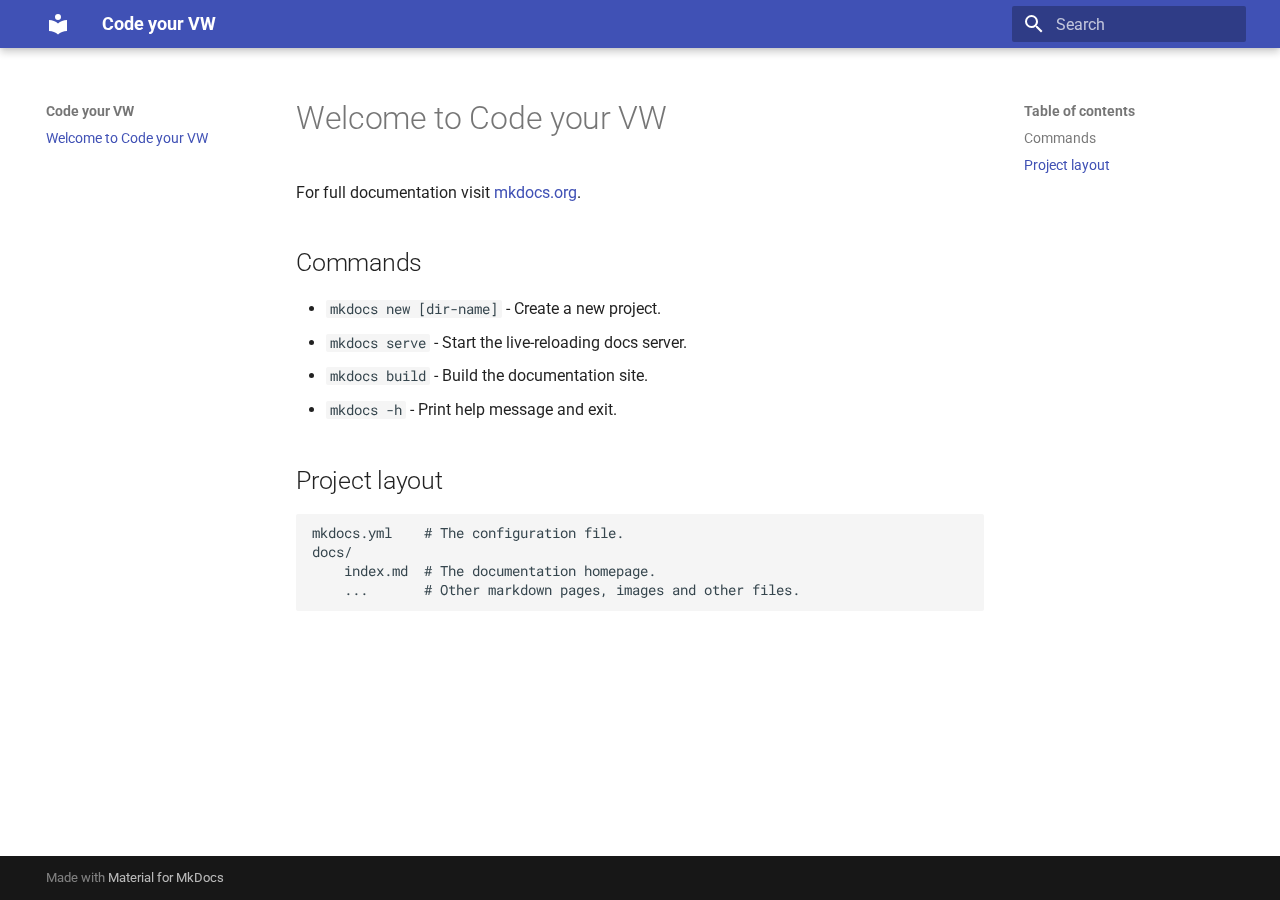
==== index.html @ 8a46ca71 "Deployed 99cc47d with MkDocs version: 1.6.1" ====
<!doctype html>
<html lang="en" class="no-js">
  <head>
    
      <meta charset="utf-8">
      <meta name="viewport" content="width=device-width,initial-scale=1">
      
      
      
        <link rel="canonical" href="https://github.com/07spider70/code-your-vw/wiki/">
      
      
      
      
      <link rel="icon" href="assets/images/favicon.png">
      <meta name="generator" content="mkdocs-1.6.1, mkdocs-material-9.5.50">
    
    
      
        <title>Code your VW</title>
      
    
    
      <link rel="stylesheet" href="assets/stylesheets/main.a40c8224.min.css">
      
      


    
    
      
    
    
      
        
        
        <link rel="preconnect" href="https://fonts.gstatic.com" crossorigin>
        <link rel="stylesheet" href="https://fonts.googleapis.com/css?family=Roboto:300,300i,400,400i,700,700i%7CRoboto+Mono:400,400i,700,700i&display=fallback">
        <style>:root{--md-text-font:"Roboto";--md-code-font:"Roboto Mono"}</style>
      
    
    
    <script>__md_scope=new URL(".",location),__md_hash=e=>[...e].reduce(((e,_)=>(e<<5)-e+_.charCodeAt(0)),0),__md_get=(e,_=localStorage,t=__md_scope)=>JSON.parse(_.getItem(t.pathname+"."+e)),__md_set=(e,_,t=localStorage,a=__md_scope)=>{try{t.setItem(a.pathname+"."+e,JSON.stringify(_))}catch(e){}}</script>
    
      

    
    
    
  </head>
  
  
    <body dir="ltr">
  
    
    <input class="md-toggle" data-md-toggle="drawer" type="checkbox" id="__drawer" autocomplete="off">
    <input class="md-toggle" data-md-toggle="search" type="checkbox" id="__search" autocomplete="off">
    <label class="md-overlay" for="__drawer"></label>
    <div data-md-component="skip">
      
        
        <a href="#welcome-to-code-your-vw" class="md-skip">
          Skip to content
        </a>
      
    </div>
    <div data-md-component="announce">
      
    </div>
    
    
      

  

<header class="md-header md-header--shadow" data-md-component="header">
  <nav class="md-header__inner md-grid" aria-label="Header">
    <a href="." title="Code your VW" class="md-header__button md-logo" aria-label="Code your VW" data-md-component="logo">
      
  
  <svg xmlns="http://www.w3.org/2000/svg" viewBox="0 0 24 24"><path d="M12 8a3 3 0 0 0 3-3 3 3 0 0 0-3-3 3 3 0 0 0-3 3 3 3 0 0 0 3 3m0 3.54C9.64 9.35 6.5 8 3 8v11c3.5 0 6.64 1.35 9 3.54 2.36-2.19 5.5-3.54 9-3.54V8c-3.5 0-6.64 1.35-9 3.54"/></svg>

    </a>
    <label class="md-header__button md-icon" for="__drawer">
      
      <svg xmlns="http://www.w3.org/2000/svg" viewBox="0 0 24 24"><path d="M3 6h18v2H3zm0 5h18v2H3zm0 5h18v2H3z"/></svg>
    </label>
    <div class="md-header__title" data-md-component="header-title">
      <div class="md-header__ellipsis">
        <div class="md-header__topic">
          <span class="md-ellipsis">
            Code your VW
          </span>
        </div>
        <div class="md-header__topic" data-md-component="header-topic">
          <span class="md-ellipsis">
            
              Welcome to Code your VW
            
          </span>
        </div>
      </div>
    </div>
    
    
      <script>var palette=__md_get("__palette");if(palette&&palette.color){if("(prefers-color-scheme)"===palette.color.media){var media=matchMedia("(prefers-color-scheme: light)"),input=document.querySelector(media.matches?"[data-md-color-media='(prefers-color-scheme: light)']":"[data-md-color-media='(prefers-color-scheme: dark)']");palette.color.media=input.getAttribute("data-md-color-media"),palette.color.scheme=input.getAttribute("data-md-color-scheme"),palette.color.primary=input.getAttribute("data-md-color-primary"),palette.color.accent=input.getAttribute("data-md-color-accent")}for(var[key,value]of Object.entries(palette.color))document.body.setAttribute("data-md-color-"+key,value)}</script>
    
    
    
      <label class="md-header__button md-icon" for="__search">
        
        <svg xmlns="http://www.w3.org/2000/svg" viewBox="0 0 24 24"><path d="M9.5 3A6.5 6.5 0 0 1 16 9.5c0 1.61-.59 3.09-1.56 4.23l.27.27h.79l5 5-1.5 1.5-5-5v-.79l-.27-.27A6.52 6.52 0 0 1 9.5 16 6.5 6.5 0 0 1 3 9.5 6.5 6.5 0 0 1 9.5 3m0 2C7 5 5 7 5 9.5S7 14 9.5 14 14 12 14 9.5 12 5 9.5 5"/></svg>
      </label>
      <div class="md-search" data-md-component="search" role="dialog">
  <label class="md-search__overlay" for="__search"></label>
  <div class="md-search__inner" role="search">
    <form class="md-search__form" name="search">
      <input type="text" class="md-search__input" name="query" aria-label="Search" placeholder="Search" autocapitalize="off" autocorrect="off" autocomplete="off" spellcheck="false" data-md-component="search-query" required>
      <label class="md-search__icon md-icon" for="__search">
        
        <svg xmlns="http://www.w3.org/2000/svg" viewBox="0 0 24 24"><path d="M9.5 3A6.5 6.5 0 0 1 16 9.5c0 1.61-.59 3.09-1.56 4.23l.27.27h.79l5 5-1.5 1.5-5-5v-.79l-.27-.27A6.52 6.52 0 0 1 9.5 16 6.5 6.5 0 0 1 3 9.5 6.5 6.5 0 0 1 9.5 3m0 2C7 5 5 7 5 9.5S7 14 9.5 14 14 12 14 9.5 12 5 9.5 5"/></svg>
        
        <svg xmlns="http://www.w3.org/2000/svg" viewBox="0 0 24 24"><path d="M20 11v2H8l5.5 5.5-1.42 1.42L4.16 12l7.92-7.92L13.5 5.5 8 11z"/></svg>
      </label>
      <nav class="md-search__options" aria-label="Search">
        
        <button type="reset" class="md-search__icon md-icon" title="Clear" aria-label="Clear" tabindex="-1">
          
          <svg xmlns="http://www.w3.org/2000/svg" viewBox="0 0 24 24"><path d="M19 6.41 17.59 5 12 10.59 6.41 5 5 6.41 10.59 12 5 17.59 6.41 19 12 13.41 17.59 19 19 17.59 13.41 12z"/></svg>
        </button>
      </nav>
      
    </form>
    <div class="md-search__output">
      <div class="md-search__scrollwrap" tabindex="0" data-md-scrollfix>
        <div class="md-search-result" data-md-component="search-result">
          <div class="md-search-result__meta">
            Initializing search
          </div>
          <ol class="md-search-result__list" role="presentation"></ol>
        </div>
      </div>
    </div>
  </div>
</div>
    
    
  </nav>
  
</header>
    
    <div class="md-container" data-md-component="container">
      
      
        
          
        
      
      <main class="md-main" data-md-component="main">
        <div class="md-main__inner md-grid">
          
            
              
              <div class="md-sidebar md-sidebar--primary" data-md-component="sidebar" data-md-type="navigation" >
                <div class="md-sidebar__scrollwrap">
                  <div class="md-sidebar__inner">
                    



<nav class="md-nav md-nav--primary" aria-label="Navigation" data-md-level="0">
  <label class="md-nav__title" for="__drawer">
    <a href="." title="Code your VW" class="md-nav__button md-logo" aria-label="Code your VW" data-md-component="logo">
      
  
  <svg xmlns="http://www.w3.org/2000/svg" viewBox="0 0 24 24"><path d="M12 8a3 3 0 0 0 3-3 3 3 0 0 0-3-3 3 3 0 0 0-3 3 3 3 0 0 0 3 3m0 3.54C9.64 9.35 6.5 8 3 8v11c3.5 0 6.64 1.35 9 3.54 2.36-2.19 5.5-3.54 9-3.54V8c-3.5 0-6.64 1.35-9 3.54"/></svg>

    </a>
    Code your VW
  </label>
  
  <ul class="md-nav__list" data-md-scrollfix>
    
      
      
  
  
    
  
  
  
    <li class="md-nav__item md-nav__item--active">
      
      <input class="md-nav__toggle md-toggle" type="checkbox" id="__toc">
      
      
        
      
      
        <label class="md-nav__link md-nav__link--active" for="__toc">
          
  
  <span class="md-ellipsis">
    Welcome to Code your VW
  </span>
  

          <span class="md-nav__icon md-icon"></span>
        </label>
      
      <a href="." class="md-nav__link md-nav__link--active">
        
  
  <span class="md-ellipsis">
    Welcome to Code your VW
  </span>
  

      </a>
      
        

<nav class="md-nav md-nav--secondary" aria-label="Table of contents">
  
  
  
    
  
  
    <label class="md-nav__title" for="__toc">
      <span class="md-nav__icon md-icon"></span>
      Table of contents
    </label>
    <ul class="md-nav__list" data-md-component="toc" data-md-scrollfix>
      
        <li class="md-nav__item">
  <a href="#commands" class="md-nav__link">
    <span class="md-ellipsis">
      Commands
    </span>
  </a>
  
</li>
      
        <li class="md-nav__item">
  <a href="#project-layout" class="md-nav__link">
    <span class="md-ellipsis">
      Project layout
    </span>
  </a>
  
</li>
      
    </ul>
  
</nav>
      
    </li>
  

    
  </ul>
</nav>
                  </div>
                </div>
              </div>
            
            
              
              <div class="md-sidebar md-sidebar--secondary" data-md-component="sidebar" data-md-type="toc" >
                <div class="md-sidebar__scrollwrap">
                  <div class="md-sidebar__inner">
                    

<nav class="md-nav md-nav--secondary" aria-label="Table of contents">
  
  
  
    
  
  
    <label class="md-nav__title" for="__toc">
      <span class="md-nav__icon md-icon"></span>
      Table of contents
    </label>
    <ul class="md-nav__list" data-md-component="toc" data-md-scrollfix>
      
        <li class="md-nav__item">
  <a href="#commands" class="md-nav__link">
    <span class="md-ellipsis">
      Commands
    </span>
  </a>
  
</li>
      
        <li class="md-nav__item">
  <a href="#project-layout" class="md-nav__link">
    <span class="md-ellipsis">
      Project layout
    </span>
  </a>
  
</li>
      
    </ul>
  
</nav>
                  </div>
                </div>
              </div>
            
          
          
            <div class="md-content" data-md-component="content">
              <article class="md-content__inner md-typeset">
                
                  


<h1 id="welcome-to-code-your-vw">Welcome to Code your VW</h1>
<p>For full documentation visit <a href="https://www.mkdocs.org">mkdocs.org</a>.</p>
<h2 id="commands">Commands</h2>
<ul>
<li><code>mkdocs new [dir-name]</code> - Create a new project.</li>
<li><code>mkdocs serve</code> - Start the live-reloading docs server.</li>
<li><code>mkdocs build</code> - Build the documentation site.</li>
<li><code>mkdocs -h</code> - Print help message and exit.</li>
</ul>
<h2 id="project-layout">Project layout</h2>
<pre><code>mkdocs.yml    # The configuration file.
docs/
    index.md  # The documentation homepage.
    ...       # Other markdown pages, images and other files.
</code></pre>












                
              </article>
            </div>
          
          
<script>var target=document.getElementById(location.hash.slice(1));target&&target.name&&(target.checked=target.name.startsWith("__tabbed_"))</script>
        </div>
        
      </main>
      
        <footer class="md-footer">
  
  <div class="md-footer-meta md-typeset">
    <div class="md-footer-meta__inner md-grid">
      <div class="md-copyright">
  
  
    Made with
    <a href="https://squidfunk.github.io/mkdocs-material/" target="_blank" rel="noopener">
      Material for MkDocs
    </a>
  
</div>
      
    </div>
  </div>
</footer>
      
    </div>
    <div class="md-dialog" data-md-component="dialog">
      <div class="md-dialog__inner md-typeset"></div>
    </div>
    
    
    <script id="__config" type="application/json">{"base": ".", "features": [], "search": "assets/javascripts/workers/search.f8cc74c7.min.js", "translations": {"clipboard.copied": "Copied to clipboard", "clipboard.copy": "Copy to clipboard", "search.result.more.one": "1 more on this page", "search.result.more.other": "# more on this page", "search.result.none": "No matching documents", "search.result.one": "1 matching document", "search.result.other": "# matching documents", "search.result.placeholder": "Type to start searching", "search.result.term.missing": "Missing", "select.version": "Select version"}}</script>
    
    
      <script src="assets/javascripts/bundle.60a45f97.min.js"></script>
      
    
  </body>
</html>
---- assets/stylesheets/main.a40c8224.min.css ----
@charset "UTF-8";html{-webkit-text-size-adjust:none;-moz-text-size-adjust:none;text-size-adjust:none;box-sizing:border-box}*,:after,:before{box-sizing:inherit}@media (prefers-reduced-motion){*,:after,:before{transition:none!important}}body{margin:0}a,button,input,label{-webkit-tap-highlight-color:transparent}a{color:inherit;text-decoration:none}hr{border:0;box-sizing:initial;display:block;height:.05rem;overflow:visible;padding:0}small{font-size:80%}sub,sup{line-height:1em}img{border-style:none}table{border-collapse:initial;border-spacing:0}td,th{font-weight:400;vertical-align:top}button{background:#0000;border:0;font-family:inherit;font-size:inherit;margin:0;padding:0}input{border:0;outline:none}:root{--md-primary-fg-color:#4051b5;--md-primary-fg-color--light:#5d6cc0;--md-primary-fg-color--dark:#303fa1;--md-primary-bg-color:#fff;--md-primary-bg-color--light:#ffffffb3;--md-accent-fg-color:#526cfe;--md-accent-fg-color--transparent:#526cfe1a;--md-accent-bg-color:#fff;--md-accent-bg-color--light:#ffffffb3}[data-md-color-scheme=default]{color-scheme:light}[data-md-color-scheme=default] img[src$="#gh-dark-mode-only"],[data-md-color-scheme=default] img[src$="#only-dark"]{display:none}:root,[data-md-color-scheme=default]{--md-hue:225deg;--md-default-fg-color:#000000de;--md-default-fg-color--light:#0000008a;--md-default-fg-color--lighter:#00000052;--md-default-fg-color--lightest:#00000012;--md-default-bg-color:#fff;--md-default-bg-color--light:#ffffffb3;--md-default-bg-color--lighter:#ffffff4d;--md-default-bg-color--lightest:#ffffff1f;--md-code-fg-color:#36464e;--md-code-bg-color:#f5f5f5;--md-code-hl-color:#4287ff;--md-code-hl-color--light:#4287ff1a;--md-code-hl-number-color:#d52a2a;--md-code-hl-special-color:#db1457;--md-code-hl-function-color:#a846b9;--md-code-hl-constant-color:#6e59d9;--md-code-hl-keyword-color:#3f6ec6;--md-code-hl-string-color:#1c7d4d;--md-code-hl-name-color:var(--md-code-fg-color);--md-code-hl-operator-color:var(--md-default-fg-color--light);--md-code-hl-punctuation-color:var(--md-default-fg-color--light);--md-code-hl-comment-color:var(--md-default-fg-color--light);--md-code-hl-generic-color:var(--md-default-fg-color--light);--md-code-hl-variable-color:var(--md-default-fg-color--light);--md-typeset-color:var(--md-default-fg-color);--md-typeset-a-color:var(--md-primary-fg-color);--md-typeset-del-color:#f5503d26;--md-typeset-ins-color:#0bd57026;--md-typeset-kbd-color:#fafafa;--md-typeset-kbd-accent-color:#fff;--md-typeset-kbd-border-color:#b8b8b8;--md-typeset-mark-color:#ffff0080;--md-typeset-table-color:#0000001f;--md-typeset-table-color--light:rgba(0,0,0,.035);--md-admonition-fg-color:var(--md-default-fg-color);--md-admonition-bg-color:var(--md-default-bg-color);--md-warning-fg-color:#000000de;--md-warning-bg-color:#ff9;--md-footer-fg-color:#fff;--md-footer-fg-color--light:#ffffffb3;--md-footer-fg-color--lighter:#ffffff73;--md-footer-bg-color:#000000de;--md-footer-bg-color--dark:#00000052;--md-shadow-z1:0 0.2rem 0.5rem #0000000d,0 0 0.05rem #0000001a;--md-shadow-z2:0 0.2rem 0.5rem #0000001a,0 0 0.05rem #00000040;--md-shadow-z3:0 0.2rem 0.5rem #0003,0 0 0.05rem #00000059}.md-icon svg{fill:currentcolor;display:block;height:1.2rem;width:1.2rem}body{-webkit-font-smoothing:antialiased;-moz-osx-font-smoothing:grayscale;--md-text-font-family:var(--md-text-font,_),-apple-system,BlinkMacSystemFont,Helvetica,Arial,sans-serif;--md-code-font-family:var(--md-code-font,_),SFMono-Regular,Consolas,Menlo,monospace}aside,body,input{font-feature-settings:"kern","liga";color:var(--md-typeset-color);font-family:var(--md-text-font-family)}code,kbd,pre{font-feature-settings:"kern";font-family:var(--md-code-font-family)}:root{--md-typeset-table-sort-icon:url('data:image/svg+xml;charset=utf-8,<svg xmlns="http://www.w3.org/2000/svg" viewBox="0 0 24 24"><path d="m18 21-4-4h3V7h-3l4-4 4 4h-3v10h3M2 19v-2h10v2M2 13v-2h7v2M2 7V5h4v2z"/></svg>');--md-typeset-table-sort-icon--asc:url('data:image/svg+xml;charset=utf-8,<svg xmlns="http://www.w3.org/2000/svg" viewBox="0 0 24 24"><path d="M19 17h3l-4 4-4-4h3V3h2M2 17h10v2H2M6 5v2H2V5m0 6h7v2H2z"/></svg>');--md-typeset-table-sort-icon--desc:url('data:image/svg+xml;charset=utf-8,<svg xmlns="http://www.w3.org/2000/svg" viewBox="0 0 24 24"><path d="M19 7h3l-4-4-4 4h3v14h2M2 17h10v2H2M6 5v2H2V5m0 6h7v2H2z"/></svg>')}.md-typeset{-webkit-print-color-adjust:exact;color-adjust:exact;font-size:.8rem;line-height:1.6}@media print{.md-typeset{font-size:.68rem}}.md-typeset blockquote,.md-typeset dl,.md-typeset figure,.md-typeset ol,.md-typeset pre,.md-typeset ul{margin-bottom:1em;margin-top:1em}.md-typeset h1{color:var(--md-default-fg-color--light);font-size:2em;line-height:1.3;margin:0 0 1.25em}.md-typeset h1,.md-typeset h2{font-weight:300;letter-spacing:-.01em}.md-typeset h2{font-size:1.5625em;line-height:1.4;margin:1.6em 0 .64em}.md-typeset h3{font-size:1.25em;font-weight:400;letter-spacing:-.01em;line-height:1.5;margin:1.6em 0 .8em}.md-typeset h2+h3{margin-top:.8em}.md-typeset h4{font-weight:700;letter-spacing:-.01em;margin:1em 0}.md-typeset h5,.md-typeset h6{color:var(--md-default-fg-color--light);font-size:.8em;font-weight:700;letter-spacing:-.01em;margin:1.25em 0}.md-typeset h5{text-transform:uppercase}.md-typeset h5 code{text-transform:none}.md-typeset hr{border-bottom:.05rem solid var(--md-default-fg-color--lightest);display:flow-root;margin:1.5em 0}.md-typeset a{color:var(--md-typeset-a-color);word-break:break-word}.md-typeset a,.md-typeset a:before{transition:color 125ms}.md-typeset a:focus,.md-typeset a:hover{color:var(--md-accent-fg-color)}.md-typeset a:focus code,.md-typeset a:hover code{background-color:var(--md-accent-fg-color--transparent)}.md-typeset a code{color:currentcolor;transition:background-color 125ms}.md-typeset a.focus-visible{outline-color:var(--md-accent-fg-color);outline-offset:.2rem}.md-typeset code,.md-typeset kbd,.md-typeset pre{color:var(--md-code-fg-color);direction:ltr;font-variant-ligatures:none}@media print{.md-typeset code,.md-typeset kbd,.md-typeset pre{white-space:pre-wrap}}.md-typeset code{background-color:var(--md-code-bg-color);border-radius:.1rem;-webkit-box-decoration-break:clone;box-decoration-break:clone;font-size:.85em;padding:0 .2941176471em;word-break:break-word}.md-typeset code:not(.focus-visible){-webkit-tap-highlight-color:transparent;outline:none}.md-typeset pre{display:flow-root;line-height:1.4;position:relative}.md-typeset pre>code{-webkit-box-decoration-break:slice;box-decoration-break:slice;box-shadow:none;display:block;margin:0;outline-color:var(--md-accent-fg-color);overflow:auto;padding:.7720588235em 1.1764705882em;scrollbar-color:var(--md-default-fg-color--lighter) #0000;scrollbar-width:thin;touch-action:auto;word-break:normal}.md-typeset pre>code:hover{scrollbar-color:var(--md-accent-fg-color) #0000}.md-typeset pre>code::-webkit-scrollbar{height:.2rem;width:.2rem}.md-typeset pre>code::-webkit-scrollbar-thumb{background-color:var(--md-default-fg-color--lighter)}.md-typeset pre>code::-webkit-scrollbar-thumb:hover{background-color:var(--md-accent-fg-color)}.md-typeset kbd{background-color:var(--md-typeset-kbd-color);border-radius:.1rem;box-shadow:0 .1rem 0 .05rem var(--md-typeset-kbd-border-color),0 .1rem 0 var(--md-typeset-kbd-border-color),0 -.1rem .2rem var(--md-typeset-kbd-accent-color) inset;color:var(--md-default-fg-color);display:inline-block;font-size:.75em;padding:0 .6666666667em;vertical-align:text-top;word-break:break-word}.md-typeset mark{background-color:var(--md-typeset-mark-color);-webkit-box-decoration-break:clone;box-decoration-break:clone;color:inherit;word-break:break-word}.md-typeset abbr{border-bottom:.05rem dotted var(--md-default-fg-color--light);cursor:help;text-decoration:none}.md-typeset small{opacity:.75}[dir=ltr] .md-typeset sub,[dir=ltr] .md-typeset sup{margin-left:.078125em}[dir=rtl] .md-typeset sub,[dir=rtl] .md-typeset sup{margin-right:.078125em}[dir=ltr] .md-typeset blockquote{padding-left:.6rem}[dir=rtl] .md-typeset blockquote{padding-right:.6rem}[dir=ltr] .md-typeset blockquote{border-left:.2rem solid var(--md-default-fg-color--lighter)}[dir=rtl] .md-typeset blockquote{border-right:.2rem solid var(--md-default-fg-color--lighter)}.md-typeset blockquote{color:var(--md-default-fg-color--light);margin-left:0;margin-right:0}.md-typeset ul{list-style-type:disc}.md-typeset ul[type]{list-style-type:revert-layer}[dir=ltr] .md-typeset ol,[dir=ltr] .md-typeset ul{margin-left:.625em}[dir=rtl] .md-typeset ol,[dir=rtl] .md-typeset ul{margin-right:.625em}.md-typeset ol,.md-typeset ul{padding:0}.md-typeset ol:not([hidden]),.md-typeset ul:not([hidden]){display:flow-root}.md-typeset ol ol,.md-typeset ul ol{list-style-type:lower-alpha}.md-typeset ol ol ol,.md-typeset ul ol ol{list-style-type:lower-roman}.md-typeset ol ol ol ol,.md-typeset ul ol ol ol{list-style-type:upper-alpha}.md-typeset ol ol ol ol ol,.md-typeset ul ol ol ol ol{list-style-type:upper-roman}.md-typeset ol[type],.md-typeset ul[type]{list-style-type:revert-layer}[dir=ltr] .md-typeset ol li,[dir=ltr] .md-typeset ul li{margin-left:1.25em}[dir=rtl] .md-typeset ol li,[dir=rtl] .md-typeset ul li{margin-right:1.25em}.md-typeset ol li,.md-typeset ul li{margin-bottom:.5em}.md-typeset ol li blockquote,.md-typeset ol li p,.md-typeset ul li blockquote,.md-typeset ul li p{margin:.5em 0}.md-typeset ol li:last-child,.md-typeset ul li:last-child{margin-bottom:0}[dir=ltr] .md-typeset ol li ol,[dir=ltr] .md-typeset ol li ul,[dir=ltr] .md-typeset ul li ol,[dir=ltr] .md-typeset ul li ul{margin-left:.625em}[dir=rtl] .md-typeset ol li ol,[dir=rtl] .md-typeset ol li ul,[dir=rtl] .md-typeset ul li ol,[dir=rtl] .md-typeset ul li ul{margin-right:.625em}.md-typeset ol li ol,.md-typeset ol li ul,.md-typeset ul li ol,.md-typeset ul li ul{margin-bottom:.5em;margin-top:.5em}[dir=ltr] .md-typeset dd{margin-left:1.875em}[dir=rtl] .md-typeset dd{margin-right:1.875em}.md-typeset dd{margin-bottom:1.5em;margin-top:1em}.md-typeset img,.md-typeset svg,.md-typeset video{height:auto;max-width:100%}.md-typeset img[align=left]{margin:1em 1em 1em 0}.md-typeset img[align=right]{margin:1em 0 1em 1em}.md-typeset img[align]:only-child{margin-top:0}.md-typeset figure{display:flow-root;margin:1em auto;max-width:100%;text-align:center;width:-moz-fit-content;width:fit-content}.md-typeset figure img{display:block;margin:0 auto}.md-typeset figcaption{font-style:italic;margin:1em auto;max-width:24rem}.md-typeset iframe{max-width:100%}.md-typeset table:not([class]){background-color:var(--md-default-bg-color);border:.05rem solid var(--md-typeset-table-color);border-radius:.1rem;display:inline-block;font-size:.64rem;max-width:100%;overflow:auto;touch-action:auto}@media print{.md-typeset table:not([class]){display:table}}.md-typeset table:not([class])+*{margin-top:1.5em}.md-typeset table:not([class]) td>:first-child,.md-typeset table:not([class]) th>:first-child{margin-top:0}.md-typeset table:not([class]) td>:last-child,.md-typeset table:not([class]) th>:last-child{margin-bottom:0}.md-typeset table:not([class]) td:not([align]),.md-typeset table:not([class]) th:not([align]){text-align:left}[dir=rtl] .md-typeset table:not([class]) td:not([align]),[dir=rtl] .md-typeset table:not([class]) th:not([align]){text-align:right}.md-typeset table:not([class]) th{font-weight:700;min-width:5rem;padding:.9375em 1.25em;vertical-align:top}.md-typeset table:not([class]) td{border-top:.05rem solid var(--md-typeset-table-color);padding:.9375em 1.25em;vertical-align:top}.md-typeset table:not([class]) tbody tr{transition:background-color 125ms}.md-typeset table:not([class]) tbody tr:hover{background-color:var(--md-typeset-table-color--light);box-shadow:0 .05rem 0 var(--md-default-bg-color) inset}.md-typeset table:not([class]) a{word-break:normal}.md-typeset table th[role=columnheader]{cursor:pointer}[dir=ltr] .md-typeset table th[role=columnheader]:after{margin-left:.5em}[dir=rtl] .md-typeset table th[role=columnheader]:after{margin-right:.5em}.md-typeset table th[role=columnheader]:after{content:"";display:inline-block;height:1.2em;-webkit-mask-image:var(--md-typeset-table-sort-icon);mask-image:var(--md-typeset-table-sort-icon);-webkit-mask-repeat:no-repeat;mask-repeat:no-repeat;-webkit-mask-size:contain;mask-size:contain;transition:background-color 125ms;vertical-align:text-bottom;width:1.2em}.md-typeset table th[role=columnheader]:hover:after{background-color:var(--md-default-fg-color--lighter)}.md-typeset table th[role=columnheader][aria-sort=ascending]:after{background-color:var(--md-default-fg-color--light);-webkit-mask-image:var(--md-typeset-table-sort-icon--asc);mask-image:var(--md-typeset-table-sort-icon--asc)}.md-typeset table th[role=columnheader][aria-sort=descending]:after{background-color:var(--md-default-fg-color--light);-webkit-mask-image:var(--md-typeset-table-sort-icon--desc);mask-image:var(--md-typeset-table-sort-icon--desc)}.md-typeset__scrollwrap{margin:1em -.8rem;overflow-x:auto;touch-action:auto}.md-typeset__table{display:inline-block;margin-bottom:.5em;padding:0 .8rem}@media print{.md-typeset__table{display:block}}html .md-typeset__table table{display:table;margin:0;overflow:hidden;width:100%}@media screen and (max-width:44.984375em){.md-content__inner>pre{margin:1em -.8rem}.md-content__inner>pre code{border-radius:0}}.md-typeset .md-author{border-radius:100%;display:block;flex-shrink:0;height:1.6rem;overflow:hidden;position:relative;transition:color 125ms,transform 125ms;width:1.6rem}.md-typeset .md-author img{display:block}.md-typeset .md-author--more{background:var(--md-default-fg-color--lightest);color:var(--md-default-fg-color--lighter);font-size:.6rem;font-weight:700;line-height:1.6rem;text-align:center}.md-typeset .md-author--long{height:2.4rem;width:2.4rem}.md-typeset a.md-author{transform:scale(1)}.md-typeset a.md-author img{border-radius:100%;filter:grayscale(100%) opacity(75%);transition:filter 125ms}.md-typeset a.md-author:focus,.md-typeset a.md-author:hover{transform:scale(1.1);z-index:1}.md-typeset a.md-author:focus img,.md-typeset a.md-author:hover img{filter:grayscale(0)}.md-banner{background-color:var(--md-footer-bg-color);color:var(--md-footer-fg-color);overflow:auto}@media print{.md-banner{display:none}}.md-banner--warning{background-color:var(--md-warning-bg-color);color:var(--md-warning-fg-color)}.md-banner__inner{font-size:.7rem;margin:.6rem auto;padding:0 .8rem}[dir=ltr] .md-banner__button{float:right}[dir=rtl] .md-banner__button{float:left}.md-banner__button{color:inherit;cursor:pointer;transition:opacity .25s}.no-js .md-banner__button{display:none}.md-banner__button:hover{opacity:.7}html{font-size:125%;height:100%;overflow-x:hidden}@media screen and (min-width:100em){html{font-size:137.5%}}@media screen and (min-width:125em){html{font-size:150%}}body{background-color:var(--md-default-bg-color);display:flex;flex-direction:column;font-size:.5rem;min-height:100%;position:relative;width:100%}@media print{body{display:block}}@media screen and (max-width:59.984375em){body[data-md-scrolllock]{position:fixed}}.md-grid{margin-left:auto;margin-right:auto;max-width:61rem}.md-container{display:flex;flex-direction:column;flex-grow:1}@media print{.md-container{display:block}}.md-main{flex-grow:1}.md-main__inner{display:flex;height:100%;margin-top:1.5rem}.md-ellipsis{overflow:hidden;text-overflow:ellipsis}.md-toggle{display:none}.md-option{height:0;opacity:0;position:absolute;width:0}.md-option:checked+label:not([hidden]){display:block}.md-option.focus-visible+label{outline-color:var(--md-accent-fg-color);outline-style:auto}.md-skip{background-color:var(--md-default-fg-color);border-radius:.1rem;color:var(--md-default-bg-color);font-size:.64rem;margin:.5rem;opacity:0;outline-color:var(--md-accent-fg-color);padding:.3rem .5rem;position:fixed;transform:translateY(.4rem);z-index:-1}.md-skip:focus{opacity:1;transform:translateY(0);transition:transform .25s cubic-bezier(.4,0,.2,1),opacity 175ms 75ms;z-index:10}@page{margin:25mm}:root{--md-clipboard-icon:url('data:image/svg+xml;charset=utf-8,<svg xmlns="http://www.w3.org/2000/svg" viewBox="0 0 24 24"><path d="M19 21H8V7h11m0-2H8a2 2 0 0 0-2 2v14a2 2 0 0 0 2 2h11a2 2 0 0 0 2-2V7a2 2 0 0 0-2-2m-3-4H4a2 2 0 0 0-2 2v14h2V3h12z"/></svg>')}.md-clipboard{border-radius:.1rem;color:var(--md-default-fg-color--lightest);cursor:pointer;height:1.5em;outline-color:var(--md-accent-fg-color);outline-offset:.1rem;position:absolute;right:.5em;top:.5em;transition:color .25s;width:1.5em;z-index:1}@media print{.md-clipboard{display:none}}.md-clipboard:not(.focus-visible){-webkit-tap-highlight-color:transparent;outline:none}:hover>.md-clipboard{color:var(--md-default-fg-color--light)}.md-clipboard:focus,.md-clipboard:hover{color:var(--md-accent-fg-color)}.md-clipboard:after{background-color:currentcolor;content:"";display:block;height:1.125em;margin:0 auto;-webkit-mask-image:var(--md-clipboard-icon);mask-image:var(--md-clipboard-icon);-webkit-mask-position:center;mask-position:center;-webkit-mask-repeat:no-repeat;mask-repeat:no-repeat;-webkit-mask-size:contain;mask-size:contain;width:1.125em}.md-clipboard--inline{cursor:pointer}.md-clipboard--inline code{transition:color .25s,background-color .25s}.md-clipboard--inline:focus code,.md-clipboard--inline:hover code{background-color:var(--md-accent-fg-color--transparent);color:var(--md-accent-fg-color)}.md-typeset .md-code__content{display:grid}@keyframes consent{0%{opacity:0;transform:translateY(100%)}to{opacity:1;transform:translateY(0)}}@keyframes overlay{0%{opacity:0}to{opacity:1}}.md-consent__overlay{animation:overlay .25s both;-webkit-backdrop-filter:blur(.1rem);backdrop-filter:blur(.1rem);background-color:#0000008a;height:100%;opacity:1;position:fixed;top:0;width:100%;z-index:5}.md-consent__inner{animation:consent .5s cubic-bezier(.1,.7,.1,1) both;background-color:var(--md-default-bg-color);border:0;border-radius:.1rem;bottom:0;box-shadow:0 0 .2rem #0000001a,0 .2rem .4rem #0003;max-height:100%;overflow:auto;padding:0;position:fixed;width:100%;z-index:5}.md-consent__form{padding:.8rem}.md-consent__settings{display:none;margin:1em 0}input:checked+.md-consent__settings{display:block}.md-consent__controls{margin-bottom:.8rem}.md-typeset .md-consent__controls .md-button{display:inline}@media screen and (max-width:44.984375em){.md-typeset .md-consent__controls .md-button{display:block;margin-top:.4rem;text-align:center;width:100%}}.md-consent label{cursor:pointer}.md-content{flex-grow:1;min-width:0}.md-content__inner{margin:0 .8rem 1.2rem;padding-top:.6rem}@media screen and (min-width:76.25em){[dir=ltr] .md-sidebar--primary:not([hidden])~.md-content>.md-content__inner{margin-left:1.2rem}[dir=ltr] .md-sidebar--secondary:not([hidden])~.md-content>.md-content__inner,[dir=rtl] .md-sidebar--primary:not([hidden])~.md-content>.md-content__inner{margin-right:1.2rem}[dir=rtl] .md-sidebar--secondary:not([hidden])~.md-content>.md-content__inner{margin-left:1.2rem}}.md-content__inner:before{content:"";display:block;height:.4rem}.md-content__inner>:last-child{margin-bottom:0}[dir=ltr] .md-content__button{float:right}[dir=rtl] .md-content__button{float:left}[dir=ltr] .md-content__button{margin-left:.4rem}[dir=rtl] .md-content__button{margin-right:.4rem}.md-content__button{margin:.4rem 0;padding:0}@media print{.md-content__button{display:none}}.md-typeset .md-content__button{color:var(--md-default-fg-color--lighter)}.md-content__button svg{display:inline;vertical-align:top}[dir=rtl] .md-content__button svg{transform:scaleX(-1)}[dir=ltr] .md-dialog{right:.8rem}[dir=rtl] .md-dialog{left:.8rem}.md-dialog{background-color:var(--md-default-fg-color);border-radius:.1rem;bottom:.8rem;box-shadow:var(--md-shadow-z3);min-width:11.1rem;opacity:0;padding:.4rem .6rem;pointer-events:none;position:fixed;transform:translateY(100%);transition:transform 0ms .4s,opacity .4s;z-index:4}@media print{.md-dialog{display:none}}.md-dialog--active{opacity:1;pointer-events:auto;transform:translateY(0);transition:transform .4s cubic-bezier(.075,.85,.175,1),opacity .4s}.md-dialog__inner{color:var(--md-default-bg-color);font-size:.7rem}.md-feedback{margin:2em 0 1em;text-align:center}.md-feedback fieldset{border:none;margin:0;padding:0}.md-feedback__title{font-weight:700;margin:1em auto}.md-feedback__inner{position:relative}.md-feedback__list{display:flex;flex-wrap:wrap;place-content:baseline center;position:relative}.md-feedback__list:hover .md-icon:not(:disabled){color:var(--md-default-fg-color--lighter)}:disabled .md-feedback__list{min-height:1.8rem}.md-feedback__icon{color:var(--md-default-fg-color--light);cursor:pointer;flex-shrink:0;margin:0 .1rem;transition:color 125ms}.md-feedback__icon:not(:disabled).md-icon:hover{color:var(--md-accent-fg-color)}.md-feedback__icon:disabled{color:var(--md-default-fg-color--lightest);pointer-events:none}.md-feedback__note{opacity:0;position:relative;transform:translateY(.4rem);transition:transform .4s cubic-bezier(.1,.7,.1,1),opacity .15s}.md-feedback__note>*{margin:0 auto;max-width:16rem}:disabled .md-feedback__note{opacity:1;transform:translateY(0)}@media print{.md-feedback{display:none}}.md-footer{background-color:var(--md-footer-bg-color);color:var(--md-footer-fg-color)}@media print{.md-footer{display:none}}.md-footer__inner{justify-content:space-between;overflow:auto;padding:.2rem}.md-footer__inner:not([hidden]){display:flex}.md-footer__link{align-items:end;display:flex;flex-grow:0.01;margin-bottom:.4rem;margin-top:1rem;max-width:100%;outline-color:var(--md-accent-fg-color);overflow:hidden;transition:opacity .25s}.md-footer__link:focus,.md-footer__link:hover{opacity:.7}[dir=rtl] .md-footer__link svg{transform:scaleX(-1)}@media screen and (max-width:44.984375em){.md-footer__link--prev{flex-shrink:0}.md-footer__link--prev .md-footer__title{display:none}}[dir=ltr] .md-footer__link--next{margin-left:auto}[dir=rtl] .md-footer__link--next{margin-right:auto}.md-footer__link--next{text-align:right}[dir=rtl] .md-footer__link--next{text-align:left}.md-footer__title{flex-grow:1;font-size:.9rem;margin-bottom:.7rem;max-width:calc(100% - 2.4rem);padding:0 1rem;white-space:nowrap}.md-footer__button{margin:.2rem;padding:.4rem}.md-footer__direction{font-size:.64rem;opacity:.7}.md-footer-meta{background-color:var(--md-footer-bg-color--dark)}.md-footer-meta__inner{display:flex;flex-wrap:wrap;justify-content:space-between;padding:.2rem}html .md-footer-meta.md-typeset a{color:var(--md-footer-fg-color--light)}html .md-footer-meta.md-typeset a:focus,html .md-footer-meta.md-typeset a:hover{color:var(--md-footer-fg-color)}.md-copyright{color:var(--md-footer-fg-color--lighter);font-size:.64rem;margin:auto .6rem;padding:.4rem 0;width:100%}@media screen and (min-width:45em){.md-copyright{width:auto}}.md-copyright__highlight{color:var(--md-footer-fg-color--light)}.md-social{display:inline-flex;gap:.2rem;margin:0 .4rem;padding:.2rem 0 .6rem}@media screen and (min-width:45em){.md-social{padding:.6rem 0}}.md-social__link{display:inline-block;height:1.6rem;text-align:center;width:1.6rem}.md-social__link:before{line-height:1.9}.md-social__link svg{fill:currentcolor;max-height:.8rem;vertical-align:-25%}.md-typeset .md-button{border:.1rem solid;border-radius:.1rem;color:var(--md-primary-fg-color);cursor:pointer;display:inline-block;font-weight:700;padding:.625em 2em;transition:color 125ms,background-color 125ms,border-color 125ms}.md-typeset .md-button--primary{background-color:var(--md-primary-fg-color);border-color:var(--md-primary-fg-color);color:var(--md-primary-bg-color)}.md-typeset .md-button:focus,.md-typeset .md-button:hover{background-color:var(--md-accent-fg-color);border-color:var(--md-accent-fg-color);color:var(--md-accent-bg-color)}[dir=ltr] .md-typeset .md-input{border-top-left-radius:.1rem}[dir=ltr] .md-typeset .md-input,[dir=rtl] .md-typeset .md-input{border-top-right-radius:.1rem}[dir=rtl] .md-typeset .md-input{border-top-left-radius:.1rem}.md-typeset .md-input{border-bottom:.1rem solid var(--md-default-fg-color--lighter);box-shadow:var(--md-shadow-z1);font-size:.8rem;height:1.8rem;padding:0 .6rem;transition:border .25s,box-shadow .25s}.md-typeset .md-input:focus,.md-typeset .md-input:hover{border-bottom-color:var(--md-accent-fg-color);box-shadow:var(--md-shadow-z2)}.md-typeset .md-input--stretch{width:100%}.md-header{background-color:var(--md-primary-fg-color);box-shadow:0 0 .2rem #0000,0 .2rem .4rem #0000;color:var(--md-primary-bg-color);display:block;left:0;position:sticky;right:0;top:0;z-index:4}@media print{.md-header{display:none}}.md-header[hidden]{transform:translateY(-100%);transition:transform .25s cubic-bezier(.8,0,.6,1),box-shadow .25s}.md-header--shadow{box-shadow:0 0 .2rem #0000001a,0 .2rem .4rem #0003;transition:transform .25s cubic-bezier(.1,.7,.1,1),box-shadow .25s}.md-header__inner{align-items:center;display:flex;padding:0 .2rem}.md-header__button{color:currentcolor;cursor:pointer;margin:.2rem;outline-color:var(--md-accent-fg-color);padding:.4rem;position:relative;transition:opacity .25s;vertical-align:middle;z-index:1}.md-header__button:hover{opacity:.7}.md-header__button:not([hidden]){display:inline-block}.md-header__button:not(.focus-visible){-webkit-tap-highlight-color:transparent;outline:none}.md-header__button.md-logo{margin:.2rem;padding:.4rem}@media screen and (max-width:76.234375em){.md-header__button.md-logo{display:none}}.md-header__button.md-logo img,.md-header__button.md-logo svg{fill:currentcolor;display:block;height:1.2rem;width:auto}@media screen and (min-width:60em){.md-header__button[for=__search]{display:none}}.no-js .md-header__button[for=__search]{display:none}[dir=rtl] .md-header__button[for=__search] svg{transform:scaleX(-1)}@media screen and (min-width:76.25em){.md-header__button[for=__drawer]{display:none}}.md-header__topic{display:flex;max-width:100%;position:absolute;transition:transform .4s cubic-bezier(.1,.7,.1,1),opacity .15s;white-space:nowrap}.md-header__topic+.md-header__topic{opacity:0;pointer-events:none;transform:translateX(1.25rem);transition:transform .4s cubic-bezier(1,.7,.1,.1),opacity .15s;z-index:-1}[dir=rtl] .md-header__topic+.md-header__topic{transform:translateX(-1.25rem)}.md-header__topic:first-child{font-weight:700}[dir=ltr] .md-header__title{margin-left:1rem;margin-right:.4rem}[dir=rtl] .md-header__title{margin-left:.4rem;margin-right:1rem}.md-header__title{flex-grow:1;font-size:.9rem;height:2.4rem;line-height:2.4rem}.md-header__title--active .md-header__topic{opacity:0;pointer-events:none;transform:translateX(-1.25rem);transition:transform .4s cubic-bezier(1,.7,.1,.1),opacity .15s;z-index:-1}[dir=rtl] .md-header__title--active .md-header__topic{transform:translateX(1.25rem)}.md-header__title--active .md-header__topic+.md-header__topic{opacity:1;pointer-events:auto;transform:translateX(0);transition:transform .4s cubic-bezier(.1,.7,.1,1),opacity .15s;z-index:0}.md-header__title>.md-header__ellipsis{height:100%;position:relative;width:100%}.md-header__option{display:flex;flex-shrink:0;max-width:100%;transition:max-width 0ms .25s,opacity .25s .25s;white-space:nowrap}[data-md-toggle=search]:checked~.md-header .md-header__option{max-width:0;opacity:0;transition:max-width 0ms,opacity 0ms}.md-header__option>input{bottom:0}.md-header__source{display:none}@media screen and (min-width:60em){[dir=ltr] .md-header__source{margin-left:1rem}[dir=rtl] .md-header__source{margin-right:1rem}.md-header__source{display:block;max-width:11.7rem;width:11.7rem}}@media screen and (min-width:76.25em){[dir=ltr] .md-header__source{margin-left:1.4rem}[dir=rtl] .md-header__source{margin-right:1.4rem}}.md-meta{color:var(--md-default-fg-color--light);font-size:.7rem;line-height:1.3}.md-meta__list{display:inline-flex;flex-wrap:wrap;list-style:none;margin:0;padding:0}.md-meta__item:not(:last-child):after{content:"·";margin-left:.2rem;margin-right:.2rem}.md-meta__link{color:var(--md-typeset-a-color)}.md-meta__link:focus,.md-meta__link:hover{color:var(--md-accent-fg-color)}.md-draft{background-color:#ff1744;border-radius:.125em;color:#fff;display:inline-block;font-weight:700;padding-left:.5714285714em;padding-right:.5714285714em}:root{--md-nav-icon--prev:url('data:image/svg+xml;charset=utf-8,<svg xmlns="http://www.w3.org/2000/svg" viewBox="0 0 24 24"><path d="M20 11v2H8l5.5 5.5-1.42 1.42L4.16 12l7.92-7.92L13.5 5.5 8 11z"/></svg>');--md-nav-icon--next:url('data:image/svg+xml;charset=utf-8,<svg xmlns="http://www.w3.org/2000/svg" viewBox="0 0 24 24"><path d="M8.59 16.58 13.17 12 8.59 7.41 10 6l6 6-6 6z"/></svg>');--md-toc-icon:url('data:image/svg+xml;charset=utf-8,<svg xmlns="http://www.w3.org/2000/svg" viewBox="0 0 24 24"><path d="M3 9h14V7H3zm0 4h14v-2H3zm0 4h14v-2H3zm16 0h2v-2h-2zm0-10v2h2V7zm0 6h2v-2h-2z"/></svg>')}.md-nav{font-size:.7rem;line-height:1.3}.md-nav__title{color:var(--md-default-fg-color--light);display:block;font-weight:700;overflow:hidden;padding:0 .6rem;text-overflow:ellipsis}.md-nav__title .md-nav__button{display:none}.md-nav__title .md-nav__button img{height:100%;width:auto}.md-nav__title .md-nav__button.md-logo img,.md-nav__title .md-nav__button.md-logo svg{fill:currentcolor;display:block;height:2.4rem;max-width:100%;object-fit:contain;width:auto}.md-nav__list{list-style:none;margin:0;padding:0}.md-nav__link{align-items:flex-start;display:flex;gap:.4rem;margin-top:.625em;scroll-snap-align:start;transition:color 125ms}.md-nav__link--passed{color:var(--md-default-fg-color--light)}.md-nav__item .md-nav__link--active,.md-nav__item .md-nav__link--active code{color:var(--md-typeset-a-color)}.md-nav__link .md-ellipsis{position:relative}[dir=ltr] .md-nav__link .md-icon:last-child{margin-left:auto}[dir=rtl] .md-nav__link .md-icon:last-child{margin-right:auto}.md-nav__link svg{fill:currentcolor;flex-shrink:0;height:1.3em;position:relative}.md-nav__link[for]:focus,.md-nav__link[for]:hover,.md-nav__link[href]:focus,.md-nav__link[href]:hover{color:var(--md-accent-fg-color);cursor:pointer}.md-nav__link.focus-visible{outline-color:var(--md-accent-fg-color);outline-offset:.2rem}.md-nav--primary .md-nav__link[for=__toc]{display:none}.md-nav--primary .md-nav__link[for=__toc] .md-icon:after{background-color:currentcolor;display:block;height:100%;-webkit-mask-image:var(--md-toc-icon);mask-image:var(--md-toc-icon);width:100%}.md-nav--primary .md-nav__link[for=__toc]~.md-nav{display:none}.md-nav__container>.md-nav__link{margin-top:0}.md-nav__container>.md-nav__link:first-child{flex-grow:1;min-width:0}.md-nav__icon{flex-shrink:0}.md-nav__source{display:none}@media screen and (max-width:76.234375em){.md-nav--primary,.md-nav--primary .md-nav{background-color:var(--md-default-bg-color);display:flex;flex-direction:column;height:100%;left:0;position:absolute;right:0;top:0;z-index:1}.md-nav--primary .md-nav__item,.md-nav--primary .md-nav__title{font-size:.8rem;line-height:1.5}.md-nav--primary .md-nav__title{background-color:var(--md-default-fg-color--lightest);color:var(--md-default-fg-color--light);cursor:pointer;height:5.6rem;line-height:2.4rem;padding:3rem .8rem .2rem;position:relative;white-space:nowrap}[dir=ltr] .md-nav--primary .md-nav__title .md-nav__icon{left:.4rem}[dir=rtl] .md-nav--primary .md-nav__title .md-nav__icon{right:.4rem}.md-nav--primary .md-nav__title .md-nav__icon{display:block;height:1.2rem;margin:.2rem;position:absolute;top:.4rem;width:1.2rem}.md-nav--primary .md-nav__title .md-nav__icon:after{background-color:currentcolor;content:"";display:block;height:100%;-webkit-mask-image:var(--md-nav-icon--prev);mask-image:var(--md-nav-icon--prev);-webkit-mask-position:center;mask-position:center;-webkit-mask-repeat:no-repeat;mask-repeat:no-repeat;-webkit-mask-size:contain;mask-size:contain;width:100%}.md-nav--primary .md-nav__title~.md-nav__list{background-color:var(--md-default-bg-color);box-shadow:0 .05rem 0 var(--md-default-fg-color--lightest) inset;overflow-y:auto;scroll-snap-type:y mandatory;touch-action:pan-y}.md-nav--primary .md-nav__title~.md-nav__list>:first-child{border-top:0}.md-nav--primary .md-nav__title[for=__drawer]{background-color:var(--md-primary-fg-color);color:var(--md-primary-bg-color);font-weight:700}.md-nav--primary .md-nav__title .md-logo{display:block;left:.2rem;margin:.2rem;padding:.4rem;position:absolute;right:.2rem;top:.2rem}.md-nav--primary .md-nav__list{flex:1}.md-nav--primary .md-nav__item{border-top:.05rem solid var(--md-default-fg-color--lightest)}.md-nav--primary .md-nav__item--active>.md-nav__link{color:var(--md-typeset-a-color)}.md-nav--primary .md-nav__item--active>.md-nav__link:focus,.md-nav--primary .md-nav__item--active>.md-nav__link:hover{color:var(--md-accent-fg-color)}.md-nav--primary .md-nav__link{margin-top:0;padding:.6rem .8rem}.md-nav--primary .md-nav__link svg{margin-top:.1em}.md-nav--primary .md-nav__link>.md-nav__link{padding:0}[dir=ltr] .md-nav--primary .md-nav__link .md-nav__icon{margin-right:-.2rem}[dir=rtl] .md-nav--primary .md-nav__link .md-nav__icon{margin-left:-.2rem}.md-nav--primary .md-nav__link .md-nav__icon{font-size:1.2rem;height:1.2rem;width:1.2rem}.md-nav--primary .md-nav__link .md-nav__icon:after{background-color:currentcolor;content:"";display:block;height:100%;-webkit-mask-image:var(--md-nav-icon--next);mask-image:var(--md-nav-icon--next);-webkit-mask-position:center;mask-position:center;-webkit-mask-repeat:no-repeat;mask-repeat:no-repeat;-webkit-mask-size:contain;mask-size:contain;width:100%}[dir=rtl] .md-nav--primary .md-nav__icon:after{transform:scale(-1)}.md-nav--primary .md-nav--secondary .md-nav{background-color:initial;position:static}[dir=ltr] .md-nav--primary .md-nav--secondary .md-nav .md-nav__link{padding-left:1.4rem}[dir=rtl] .md-nav--primary .md-nav--secondary .md-nav .md-nav__link{padding-right:1.4rem}[dir=ltr] .md-nav--primary .md-nav--secondary .md-nav .md-nav .md-nav__link{padding-left:2rem}[dir=rtl] .md-nav--primary .md-nav--secondary .md-nav .md-nav .md-nav__link{padding-right:2rem}[dir=ltr] .md-nav--primary .md-nav--secondary .md-nav .md-nav .md-nav .md-nav__link{padding-left:2.6rem}[dir=rtl] .md-nav--primary .md-nav--secondary .md-nav .md-nav .md-nav .md-nav__link{padding-right:2.6rem}[dir=ltr] .md-nav--primary .md-nav--secondary .md-nav .md-nav .md-nav .md-nav .md-nav__link{padding-left:3.2rem}[dir=rtl] .md-nav--primary .md-nav--secondary .md-nav .md-nav .md-nav .md-nav .md-nav__link{padding-right:3.2rem}.md-nav--secondary{background-color:initial}.md-nav__toggle~.md-nav{display:flex;opacity:0;transform:translateX(100%);transition:transform .25s cubic-bezier(.8,0,.6,1),opacity 125ms 50ms}[dir=rtl] .md-nav__toggle~.md-nav{transform:translateX(-100%)}.md-nav__toggle:checked~.md-nav{opacity:1;transform:translateX(0);transition:transform .25s cubic-bezier(.4,0,.2,1),opacity 125ms 125ms}.md-nav__toggle:checked~.md-nav>.md-nav__list{-webkit-backface-visibility:hidden;backface-visibility:hidden}}@media screen and (max-width:59.984375em){.md-nav--primary .md-nav__link[for=__toc]{display:flex}.md-nav--primary .md-nav__link[for=__toc] .md-icon:after{content:""}.md-nav--primary .md-nav__link[for=__toc]+.md-nav__link{display:none}.md-nav--primary .md-nav__link[for=__toc]~.md-nav{display:flex}.md-nav__source{background-color:var(--md-primary-fg-color--dark);color:var(--md-primary-bg-color);display:block;padding:0 .2rem}}@media screen and (min-width:60em) and (max-width:76.234375em){.md-nav--integrated .md-nav__link[for=__toc]{display:flex}.md-nav--integrated .md-nav__link[for=__toc] .md-icon:after{content:""}.md-nav--integrated .md-nav__link[for=__toc]+.md-nav__link{display:none}.md-nav--integrated .md-nav__link[for=__toc]~.md-nav{display:flex}}@media screen and (min-width:60em){.md-nav{margin-bottom:-.4rem}.md-nav--secondary .md-nav__title{background:var(--md-default-bg-color);box-shadow:0 0 .4rem .4rem var(--md-default-bg-color);position:sticky;top:0;z-index:1}.md-nav--secondary .md-nav__title[for=__toc]{scroll-snap-align:start}.md-nav--secondary .md-nav__title .md-nav__icon{display:none}[dir=ltr] .md-nav--secondary .md-nav__list{padding-left:.6rem}[dir=rtl] .md-nav--secondary .md-nav__list{padding-right:.6rem}.md-nav--secondary .md-nav__list{padding-bottom:.4rem}[dir=ltr] .md-nav--secondary .md-nav__item>.md-nav__link{margin-right:.4rem}[dir=rtl] .md-nav--secondary .md-nav__item>.md-nav__link{margin-left:.4rem}}@media screen and (min-width:76.25em){.md-nav{margin-bottom:-.4rem;transition:max-height .25s cubic-bezier(.86,0,.07,1)}.md-nav--primary .md-nav__title{background:var(--md-default-bg-color);box-shadow:0 0 .4rem .4rem var(--md-default-bg-color);position:sticky;top:0;z-index:1}.md-nav--primary .md-nav__title[for=__drawer]{scroll-snap-align:start}.md-nav--primary .md-nav__title .md-nav__icon{display:none}[dir=ltr] .md-nav--primary .md-nav__list{padding-left:.6rem}[dir=rtl] .md-nav--primary .md-nav__list{padding-right:.6rem}.md-nav--primary .md-nav__list{padding-bottom:.4rem}[dir=ltr] .md-nav--primary .md-nav__item>.md-nav__link{margin-right:.4rem}[dir=rtl] .md-nav--primary .md-nav__item>.md-nav__link{margin-left:.4rem}.md-nav__toggle~.md-nav{display:grid;grid-template-rows:0fr;opacity:0;transition:grid-template-rows .25s cubic-bezier(.86,0,.07,1),opacity .25s,visibility 0ms .25s;visibility:collapse}.md-nav__toggle~.md-nav>.md-nav__list{overflow:hidden}.md-nav__toggle.md-toggle--indeterminate~.md-nav,.md-nav__toggle:checked~.md-nav{grid-template-rows:1fr;opacity:1;transition:grid-template-rows .25s cubic-bezier(.86,0,.07,1),opacity .15s .1s,visibility 0ms;visibility:visible}.md-nav__toggle.md-toggle--indeterminate~.md-nav{transition:none}.md-nav__item--nested>.md-nav>.md-nav__title{display:none}.md-nav__item--section{display:block;margin:1.25em 0}.md-nav__item--section:last-child{margin-bottom:0}.md-nav__item--section>.md-nav__link{font-weight:700}.md-nav__item--section>.md-nav__link[for]{color:var(--md-default-fg-color--light)}.md-nav__item--section>.md-nav__link:not(.md-nav__container){pointer-events:none}.md-nav__item--section>.md-nav__link .md-icon,.md-nav__item--section>.md-nav__link>[for]{display:none}[dir=ltr] .md-nav__item--section>.md-nav{margin-left:-.6rem}[dir=rtl] .md-nav__item--section>.md-nav{margin-right:-.6rem}.md-nav__item--section>.md-nav{display:block;opacity:1;visibility:visible}.md-nav__item--section>.md-nav>.md-nav__list>.md-nav__item{padding:0}.md-nav__icon{border-radius:100%;height:.9rem;transition:background-color .25s;width:.9rem}.md-nav__icon:hover{background-color:var(--md-accent-fg-color--transparent)}.md-nav__icon:after{background-color:currentcolor;border-radius:100%;content:"";display:inline-block;height:100%;-webkit-mask-image:var(--md-nav-icon--next);mask-image:var(--md-nav-icon--next);-webkit-mask-position:center;mask-position:center;-webkit-mask-repeat:no-repeat;mask-repeat:no-repeat;-webkit-mask-size:contain;mask-size:contain;transition:transform .25s;vertical-align:-.1rem;width:100%}[dir=rtl] .md-nav__icon:after{transform:rotate(180deg)}.md-nav__item--nested .md-nav__toggle:checked~.md-nav__link .md-nav__icon:after,.md-nav__item--nested .md-toggle--indeterminate~.md-nav__link .md-nav__icon:after{transform:rotate(90deg)}.md-nav--lifted>.md-nav__list>.md-nav__item,.md-nav--lifted>.md-nav__title{display:none}.md-nav--lifted>.md-nav__list>.md-nav__item--active{display:block}.md-nav--lifted>.md-nav__list>.md-nav__item--active>.md-nav__link{background:var(--md-default-bg-color);box-shadow:0 0 .4rem .4rem var(--md-default-bg-color);margin-top:0;position:sticky;top:0;z-index:1}.md-nav--lifted>.md-nav__list>.md-nav__item--active>.md-nav__link:not(.md-nav__container){pointer-events:none}.md-nav--lifted>.md-nav__list>.md-nav__item--active.md-nav__item--section{margin:0}[dir=ltr] .md-nav--lifted>.md-nav__list>.md-nav__item>.md-nav:not(.md-nav--secondary){margin-left:-.6rem}[dir=rtl] .md-nav--lifted>.md-nav__list>.md-nav__item>.md-nav:not(.md-nav--secondary){margin-right:-.6rem}.md-nav--lifted>.md-nav__list>.md-nav__item>[for]{color:var(--md-default-fg-color--light)}.md-nav--lifted .md-nav[data-md-level="1"]{grid-template-rows:1fr;opacity:1;visibility:visible}[dir=ltr] .md-nav--integrated>.md-nav__list>.md-nav__item--active .md-nav--secondary{border-left:.05rem solid var(--md-primary-fg-color)}[dir=rtl] .md-nav--integrated>.md-nav__list>.md-nav__item--active .md-nav--secondary{border-right:.05rem solid var(--md-primary-fg-color)}.md-nav--integrated>.md-nav__list>.md-nav__item--active .md-nav--secondary{display:block;margin-bottom:1.25em;opacity:1;visibility:visible}.md-nav--integrated>.md-nav__list>.md-nav__item--active .md-nav--secondary>.md-nav__list{overflow:visible;padding-bottom:0}.md-nav--integrated>.md-nav__list>.md-nav__item--active .md-nav--secondary>.md-nav__title{display:none}}.md-pagination{font-size:.8rem;font-weight:700;gap:.4rem}.md-pagination,.md-pagination>*{align-items:center;display:flex;justify-content:center}.md-pagination>*{border-radius:.2rem;height:1.8rem;min-width:1.8rem;text-align:center}.md-pagination__current{background-color:var(--md-default-fg-color--lightest);color:var(--md-default-fg-color--light)}.md-pagination__link{transition:color 125ms,background-color 125ms}.md-pagination__link:focus,.md-pagination__link:hover{background-color:var(--md-accent-fg-color--transparent);color:var(--md-accent-fg-color)}.md-pagination__link:focus svg,.md-pagination__link:hover svg{color:var(--md-accent-fg-color)}.md-pagination__link.focus-visible{outline-color:var(--md-accent-fg-color);outline-offset:.2rem}.md-pagination__link svg{fill:currentcolor;color:var(--md-default-fg-color--lighter);display:block;max-height:100%;width:1.2rem}.md-post__back{border-bottom:.05rem solid var(--md-default-fg-color--lightest);margin-bottom:1.2rem;padding-bottom:1.2rem}@media screen and (max-width:76.234375em){.md-post__back{display:none}}[dir=rtl] .md-post__back svg{transform:scaleX(-1)}.md-post__authors{display:flex;flex-direction:column;gap:.6rem;margin:0 .6rem 1.2rem}.md-post .md-post__meta a{transition:color 125ms}.md-post .md-post__meta a:focus,.md-post .md-post__meta a:hover{color:var(--md-accent-fg-color)}.md-post__title{color:var(--md-default-fg-color--light);font-weight:700}.md-post--excerpt{margin-bottom:3.2rem}.md-post--excerpt .md-post__header{align-items:center;display:flex;gap:.6rem;min-height:1.6rem}.md-post--excerpt .md-post__authors{align-items:center;display:inline-flex;flex-direction:row;gap:.2rem;margin:0;min-height:2.4rem}[dir=ltr] .md-post--excerpt .md-post__meta .md-meta__list{margin-right:.4rem}[dir=rtl] .md-post--excerpt .md-post__meta .md-meta__list{margin-left:.4rem}.md-post--excerpt .md-post__content>:first-child{--md-scroll-margin:6rem;margin-top:0}.md-post>.md-nav--secondary{margin:1em 0}.md-profile{align-items:center;display:flex;font-size:.7rem;gap:.6rem;line-height:1.4;width:100%}.md-profile__description{flex-grow:1}.md-content--post{display:flex}@media screen and (max-width:76.234375em){.md-content--post{flex-flow:column-reverse}}.md-content--post>.md-content__inner{min-width:0}@media screen and (min-width:76.25em){[dir=ltr] .md-content--post>.md-content__inner{margin-left:1.2rem}[dir=rtl] .md-content--post>.md-content__inner{margin-right:1.2rem}}@media screen and (max-width:76.234375em){.md-sidebar.md-sidebar--post{padding:0;position:static;width:100%}.md-sidebar.md-sidebar--post .md-sidebar__scrollwrap{overflow:visible}.md-sidebar.md-sidebar--post .md-sidebar__inner{padding:0}.md-sidebar.md-sidebar--post .md-post__meta{margin-left:.6rem;margin-right:.6rem}.md-sidebar.md-sidebar--post .md-nav__item{border:none;display:inline}.md-sidebar.md-sidebar--post .md-nav__list{display:inline-flex;flex-wrap:wrap;gap:.6rem;padding-bottom:.6rem;padding-top:.6rem}.md-sidebar.md-sidebar--post .md-nav__link{padding:0}.md-sidebar.md-sidebar--post .md-nav{height:auto;margin-bottom:0;position:static}}:root{--md-progress-value:0;--md-progress-delay:400ms}.md-progress{background:var(--md-primary-bg-color);height:.075rem;opacity:min(clamp(0,var(--md-progress-value),1),clamp(0,100 - var(--md-progress-value),1));position:fixed;top:0;transform:scaleX(calc(var(--md-progress-value)*1%));transform-origin:left;transition:transform .5s cubic-bezier(.19,1,.22,1),opacity .25s var(--md-progress-delay);width:100%;z-index:4}:root{--md-search-result-icon:url('data:image/svg+xml;charset=utf-8,<svg xmlns="http://www.w3.org/2000/svg" viewBox="0 0 24 24"><path d="M14 2H6a2 2 0 0 0-2 2v16a2 2 0 0 0 2 2h7c-.41-.25-.8-.56-1.14-.9-.33-.33-.61-.7-.86-1.1H6V4h7v5h5v1.18c.71.16 1.39.43 2 .82V8zm6.31 16.9c1.33-2.11.69-4.9-1.4-6.22-2.11-1.33-4.91-.68-6.22 1.4-1.34 2.11-.69 4.89 1.4 6.22 1.46.93 3.32.93 4.79.02L22 23.39 23.39 22zm-3.81.1a2.5 2.5 0 0 1-2.5-2.5 2.5 2.5 0 0 1 2.5-2.5 2.5 2.5 0 0 1 2.5 2.5 2.5 2.5 0 0 1-2.5 2.5"/></svg>')}.md-search{position:relative}@media screen and (min-width:60em){.md-search{padding:.2rem 0}}.no-js .md-search{display:none}.md-search__overlay{opacity:0;z-index:1}@media screen and (max-width:59.984375em){[dir=ltr] .md-search__overlay{left:-2.2rem}[dir=rtl] .md-search__overlay{right:-2.2rem}.md-search__overlay{background-color:var(--md-default-bg-color);border-radius:1rem;height:2rem;overflow:hidden;pointer-events:none;position:absolute;top:-1rem;transform-origin:center;transition:transform .3s .1s,opacity .2s .2s;width:2rem}[data-md-toggle=search]:checked~.md-header .md-search__overlay{opacity:1;transition:transform .4s,opacity .1s}}@media screen and (min-width:60em){[dir=ltr] .md-search__overlay{left:0}[dir=rtl] .md-search__overlay{right:0}.md-search__overlay{background-color:#0000008a;cursor:pointer;height:0;position:fixed;top:0;transition:width 0ms .25s,height 0ms .25s,opacity .25s;width:0}[data-md-toggle=search]:checked~.md-header .md-search__overlay{height:200vh;opacity:1;transition:width 0ms,height 0ms,opacity .25s;width:100%}}@media screen and (max-width:29.984375em){[data-md-toggle=search]:checked~.md-header .md-search__overlay{transform:scale(45)}}@media screen and (min-width:30em) and (max-width:44.984375em){[data-md-toggle=search]:checked~.md-header .md-search__overlay{transform:scale(60)}}@media screen and (min-width:45em) and (max-width:59.984375em){[data-md-toggle=search]:checked~.md-header .md-search__overlay{transform:scale(75)}}.md-search__inner{-webkit-backface-visibility:hidden;backface-visibility:hidden}@media screen and (max-width:59.984375em){[dir=ltr] .md-search__inner{left:0}[dir=rtl] .md-search__inner{right:0}.md-search__inner{height:0;opacity:0;overflow:hidden;position:fixed;top:0;transform:translateX(5%);transition:width 0ms .3s,height 0ms .3s,transform .15s cubic-bezier(.4,0,.2,1) .15s,opacity .15s .15s;width:0;z-index:2}[dir=rtl] .md-search__inner{transform:translateX(-5%)}[data-md-toggle=search]:checked~.md-header .md-search__inner{height:100%;opacity:1;transform:translateX(0);transition:width 0ms 0ms,height 0ms 0ms,transform .15s cubic-bezier(.1,.7,.1,1) .15s,opacity .15s .15s;width:100%}}@media screen and (min-width:60em){[dir=ltr] .md-search__inner{float:right}[dir=rtl] .md-search__inner{float:left}.md-search__inner{padding:.1rem 0;position:relative;transition:width .25s cubic-bezier(.1,.7,.1,1);width:11.7rem}}@media screen and (min-width:60em) and (max-width:76.234375em){[data-md-toggle=search]:checked~.md-header .md-search__inner{width:23.4rem}}@media screen and (min-width:76.25em){[data-md-toggle=search]:checked~.md-header .md-search__inner{width:34.4rem}}.md-search__form{background-color:var(--md-default-bg-color);box-shadow:0 0 .6rem #0000;height:2.4rem;position:relative;transition:color .25s,background-color .25s;z-index:2}@media screen and (min-width:60em){.md-search__form{background-color:#00000042;border-radius:.1rem;height:1.8rem}.md-search__form:hover{background-color:#ffffff1f}}[data-md-toggle=search]:checked~.md-header .md-search__form{background-color:var(--md-default-bg-color);border-radius:.1rem .1rem 0 0;box-shadow:0 0 .6rem #00000012;color:var(--md-default-fg-color)}[dir=ltr] .md-search__input{padding-left:3.6rem;padding-right:2.2rem}[dir=rtl] .md-search__input{padding-left:2.2rem;padding-right:3.6rem}.md-search__input{background:#0000;font-size:.9rem;height:100%;position:relative;text-overflow:ellipsis;width:100%;z-index:2}.md-search__input::placeholder{transition:color .25s}.md-search__input::placeholder,.md-search__input~.md-search__icon{color:var(--md-default-fg-color--light)}.md-search__input::-ms-clear{display:none}@media screen and (max-width:59.984375em){.md-search__input{font-size:.9rem;height:2.4rem;width:100%}}@media screen and (min-width:60em){[dir=ltr] .md-search__input{padding-left:2.2rem}[dir=rtl] .md-search__input{padding-right:2.2rem}.md-search__input{color:inherit;font-size:.8rem}.md-search__input::placeholder{color:var(--md-primary-bg-color--light)}.md-search__input+.md-search__icon{color:var(--md-primary-bg-color)}[data-md-toggle=search]:checked~.md-header .md-search__input{text-overflow:clip}[data-md-toggle=search]:checked~.md-header .md-search__input+.md-search__icon{color:var(--md-default-fg-color--light)}[data-md-toggle=search]:checked~.md-header .md-search__input::placeholder{color:#0000}}.md-search__icon{cursor:pointer;display:inline-block;height:1.2rem;transition:color .25s,opacity .25s;width:1.2rem}.md-search__icon:hover{opacity:.7}[dir=ltr] .md-search__icon[for=__search]{left:.5rem}[dir=rtl] .md-search__icon[for=__search]{right:.5rem}.md-search__icon[for=__search]{position:absolute;top:.3rem;z-index:2}[dir=rtl] .md-search__icon[for=__search] svg{transform:scaleX(-1)}@media screen and (max-width:59.984375em){[dir=ltr] .md-search__icon[for=__search]{left:.8rem}[dir=rtl] .md-search__icon[for=__search]{right:.8rem}.md-search__icon[for=__search]{top:.6rem}.md-search__icon[for=__search] svg:first-child{display:none}}@media screen and (min-width:60em){.md-search__icon[for=__search]{pointer-events:none}.md-search__icon[for=__search] svg:last-child{display:none}}[dir=ltr] .md-search__options{right:.5rem}[dir=rtl] .md-search__options{left:.5rem}.md-search__options{pointer-events:none;position:absolute;top:.3rem;z-index:2}@media screen and (max-width:59.984375em){[dir=ltr] .md-search__options{right:.8rem}[dir=rtl] .md-search__options{left:.8rem}.md-search__options{top:.6rem}}[dir=ltr] .md-search__options>.md-icon{margin-left:.2rem}[dir=rtl] .md-search__options>.md-icon{margin-right:.2rem}.md-search__options>.md-icon{color:var(--md-default-fg-color--light);opacity:0;transform:scale(.75);transition:transform .15s cubic-bezier(.1,.7,.1,1),opacity .15s}.md-search__options>.md-icon:not(.focus-visible){-webkit-tap-highlight-color:transparent;outline:none}[data-md-toggle=search]:checked~.md-header .md-search__input:valid~.md-search__options>.md-icon{opacity:1;pointer-events:auto;transform:scale(1)}[data-md-toggle=search]:checked~.md-header .md-search__input:valid~.md-search__options>.md-icon:hover{opacity:.7}[dir=ltr] .md-search__suggest{padding-left:3.6rem;padding-right:2.2rem}[dir=rtl] .md-search__suggest{padding-left:2.2rem;padding-right:3.6rem}.md-search__suggest{align-items:center;color:var(--md-default-fg-color--lighter);display:flex;font-size:.9rem;height:100%;opacity:0;position:absolute;top:0;transition:opacity 50ms;white-space:nowrap;width:100%}@media screen and (min-width:60em){[dir=ltr] .md-search__suggest{padding-left:2.2rem}[dir=rtl] .md-search__suggest{padding-right:2.2rem}.md-search__suggest{font-size:.8rem}}[data-md-toggle=search]:checked~.md-header .md-search__suggest{opacity:1;transition:opacity .3s .1s}[dir=ltr] .md-search__output{border-bottom-left-radius:.1rem}[dir=ltr] .md-search__output,[dir=rtl] .md-search__output{border-bottom-right-radius:.1rem}[dir=rtl] .md-search__output{border-bottom-left-radius:.1rem}.md-search__output{overflow:hidden;position:absolute;width:100%;z-index:1}@media screen and (max-width:59.984375em){.md-search__output{bottom:0;top:2.4rem}}@media screen and (min-width:60em){.md-search__output{opacity:0;top:1.9rem;transition:opacity .4s}[data-md-toggle=search]:checked~.md-header .md-search__output{box-shadow:var(--md-shadow-z3);opacity:1}}.md-search__scrollwrap{-webkit-backface-visibility:hidden;backface-visibility:hidden;background-color:var(--md-default-bg-color);height:100%;overflow-y:auto;touch-action:pan-y}@media (-webkit-max-device-pixel-ratio:1),(max-resolution:1dppx){.md-search__scrollwrap{transform:translateZ(0)}}@media screen and (min-width:60em) and (max-width:76.234375em){.md-search__scrollwrap{width:23.4rem}}@media screen and (min-width:76.25em){.md-search__scrollwrap{width:34.4rem}}@media screen and (min-width:60em){.md-search__scrollwrap{max-height:0;scrollbar-color:var(--md-default-fg-color--lighter) #0000;scrollbar-width:thin}[data-md-toggle=search]:checked~.md-header .md-search__scrollwrap{max-height:75vh}.md-search__scrollwrap:hover{scrollbar-color:var(--md-accent-fg-color) #0000}.md-search__scrollwrap::-webkit-scrollbar{height:.2rem;width:.2rem}.md-search__scrollwrap::-webkit-scrollbar-thumb{background-color:var(--md-default-fg-color--lighter)}.md-search__scrollwrap::-webkit-scrollbar-thumb:hover{background-color:var(--md-accent-fg-color)}}.md-search-result{color:var(--md-default-fg-color);word-break:break-word}.md-search-result__meta{background-color:var(--md-default-fg-color--lightest);color:var(--md-default-fg-color--light);font-size:.64rem;line-height:1.8rem;padding:0 .8rem;scroll-snap-align:start}@media screen and (min-width:60em){[dir=ltr] .md-search-result__meta{padding-left:2.2rem}[dir=rtl] .md-search-result__meta{padding-right:2.2rem}}.md-search-result__list{list-style:none;margin:0;padding:0;-webkit-user-select:none;user-select:none}.md-search-result__item{box-shadow:0 -.05rem var(--md-default-fg-color--lightest)}.md-search-result__item:first-child{box-shadow:none}.md-search-result__link{display:block;outline:none;scroll-snap-align:start;transition:background-color .25s}.md-search-result__link:focus,.md-search-result__link:hover{background-color:var(--md-accent-fg-color--transparent)}.md-search-result__link:last-child p:last-child{margin-bottom:.6rem}.md-search-result__more>summary{cursor:pointer;display:block;outline:none;position:sticky;scroll-snap-align:start;top:0;z-index:1}.md-search-result__more>summary::marker{display:none}.md-search-result__more>summary::-webkit-details-marker{display:none}.md-search-result__more>summary>div{color:var(--md-typeset-a-color);font-size:.64rem;padding:.75em .8rem;transition:color .25s,background-color .25s}@media screen and (min-width:60em){[dir=ltr] .md-search-result__more>summary>div{padding-left:2.2rem}[dir=rtl] .md-search-result__more>summary>div{padding-right:2.2rem}}.md-search-result__more>summary:focus>div,.md-search-result__more>summary:hover>div{background-color:var(--md-accent-fg-color--transparent);color:var(--md-accent-fg-color)}.md-search-result__more[open]>summary{background-color:var(--md-default-bg-color)}.md-search-result__article{overflow:hidden;padding:0 .8rem;position:relative}@media screen and (min-width:60em){[dir=ltr] .md-search-result__article{padding-left:2.2rem}[dir=rtl] .md-search-result__article{padding-right:2.2rem}}[dir=ltr] .md-search-result__icon{left:0}[dir=rtl] .md-search-result__icon{right:0}.md-search-result__icon{color:var(--md-default-fg-color--light);height:1.2rem;margin:.5rem;position:absolute;width:1.2rem}@media screen and (max-width:59.984375em){.md-search-result__icon{display:none}}.md-search-result__icon:after{background-color:currentcolor;content:"";display:inline-block;height:100%;-webkit-mask-image:var(--md-search-result-icon);mask-image:var(--md-search-result-icon);-webkit-mask-position:center;mask-position:center;-webkit-mask-repeat:no-repeat;mask-repeat:no-repeat;-webkit-mask-size:contain;mask-size:contain;width:100%}[dir=rtl] .md-search-result__icon:after{transform:scaleX(-1)}.md-search-result .md-typeset{color:var(--md-default-fg-color--light);font-size:.64rem;line-height:1.6}.md-search-result .md-typeset h1{color:var(--md-default-fg-color);font-size:.8rem;font-weight:400;line-height:1.4;margin:.55rem 0}.md-search-result .md-typeset h1 mark{text-decoration:none}.md-search-result .md-typeset h2{color:var(--md-default-fg-color);font-size:.64rem;font-weight:700;line-height:1.6;margin:.5em 0}.md-search-result .md-typeset h2 mark{text-decoration:none}.md-search-result__terms{color:var(--md-default-fg-color);display:block;font-size:.64rem;font-style:italic;margin:.5em 0}.md-search-result mark{background-color:initial;color:var(--md-accent-fg-color);text-decoration:underline}.md-select{position:relative;z-index:1}.md-select__inner{background-color:var(--md-default-bg-color);border-radius:.1rem;box-shadow:var(--md-shadow-z2);color:var(--md-default-fg-color);left:50%;margin-top:.2rem;max-height:0;opacity:0;position:absolute;top:calc(100% - .2rem);transform:translate3d(-50%,.3rem,0);transition:transform .25s 375ms,opacity .25s .25s,max-height 0ms .5s}.md-select:focus-within .md-select__inner,.md-select:hover .md-select__inner{max-height:10rem;opacity:1;transform:translate3d(-50%,0,0);transition:transform .25s cubic-bezier(.1,.7,.1,1),opacity .25s,max-height 0ms}.md-select__inner:after{border-bottom:.2rem solid #0000;border-bottom-color:var(--md-default-bg-color);border-left:.2rem solid #0000;border-right:.2rem solid #0000;border-top:0;content:"";height:0;left:50%;margin-left:-.2rem;margin-top:-.2rem;position:absolute;top:0;width:0}.md-select__list{border-radius:.1rem;font-size:.8rem;list-style-type:none;margin:0;max-height:inherit;overflow:auto;padding:0}.md-select__item{line-height:1.8rem}[dir=ltr] .md-select__link{padding-left:.6rem;padding-right:1.2rem}[dir=rtl] .md-select__link{padding-left:1.2rem;padding-right:.6rem}.md-select__link{cursor:pointer;display:block;outline:none;scroll-snap-align:start;transition:background-color .25s,color .25s;width:100%}.md-select__link:focus,.md-select__link:hover{color:var(--md-accent-fg-color)}.md-select__link:focus{background-color:var(--md-default-fg-color--lightest)}.md-sidebar{align-self:flex-start;flex-shrink:0;padding:1.2rem 0;position:sticky;top:2.4rem;width:12.1rem}@media print{.md-sidebar{display:none}}@media screen and (max-width:76.234375em){[dir=ltr] .md-sidebar--primary{left:-12.1rem}[dir=rtl] .md-sidebar--primary{right:-12.1rem}.md-sidebar--primary{background-color:var(--md-default-bg-color);display:block;height:100%;position:fixed;top:0;transform:translateX(0);transition:transform .25s cubic-bezier(.4,0,.2,1),box-shadow .25s;width:12.1rem;z-index:5}[data-md-toggle=drawer]:checked~.md-container .md-sidebar--primary{box-shadow:var(--md-shadow-z3);transform:translateX(12.1rem)}[dir=rtl] [data-md-toggle=drawer]:checked~.md-container .md-sidebar--primary{transform:translateX(-12.1rem)}.md-sidebar--primary .md-sidebar__scrollwrap{bottom:0;left:0;margin:0;overflow:hidden;position:absolute;right:0;scroll-snap-type:none;top:0}}@media screen and (min-width:76.25em){.md-sidebar{height:0}.no-js .md-sidebar{height:auto}.md-header--lifted~.md-container .md-sidebar{top:4.8rem}}.md-sidebar--secondary{display:none;order:2}@media screen and (min-width:60em){.md-sidebar--secondary{height:0}.no-js .md-sidebar--secondary{height:auto}.md-sidebar--secondary:not([hidden]){display:block}.md-sidebar--secondary .md-sidebar__scrollwrap{touch-action:pan-y}}.md-sidebar__scrollwrap{scrollbar-gutter:stable;-webkit-backface-visibility:hidden;backface-visibility:hidden;margin:0 .2rem;overflow-y:auto;scrollbar-color:var(--md-default-fg-color--lighter) #0000;scrollbar-width:thin}.md-sidebar__scrollwrap::-webkit-scrollbar{height:.2rem;width:.2rem}.md-sidebar__scrollwrap:focus-within,.md-sidebar__scrollwrap:hover{scrollbar-color:var(--md-accent-fg-color) #0000}.md-sidebar__scrollwrap:focus-within::-webkit-scrollbar-thumb,.md-sidebar__scrollwrap:hover::-webkit-scrollbar-thumb{background-color:var(--md-default-fg-color--lighter)}.md-sidebar__scrollwrap:focus-within::-webkit-scrollbar-thumb:hover,.md-sidebar__scrollwrap:hover::-webkit-scrollbar-thumb:hover{background-color:var(--md-accent-fg-color)}@supports selector(::-webkit-scrollbar){.md-sidebar__scrollwrap{scrollbar-gutter:auto}[dir=ltr] .md-sidebar__inner{padding-right:calc(100% - 11.5rem)}[dir=rtl] .md-sidebar__inner{padding-left:calc(100% - 11.5rem)}}@media screen and (max-width:76.234375em){.md-overlay{background-color:#0000008a;height:0;opacity:0;position:fixed;top:0;transition:width 0ms .25s,height 0ms .25s,opacity .25s;width:0;z-index:5}[data-md-toggle=drawer]:checked~.md-overlay{height:100%;opacity:1;transition:width 0ms,height 0ms,opacity .25s;width:100%}}@keyframes facts{0%{height:0}to{height:.65rem}}@keyframes fact{0%{opacity:0;transform:translateY(100%)}50%{opacity:0}to{opacity:1;transform:translateY(0)}}:root{--md-source-forks-icon:url('data:image/svg+xml;charset=utf-8,<svg xmlns="http://www.w3.org/2000/svg" viewBox="0 0 16 16"><path d="M5 5.372v.878c0 .414.336.75.75.75h4.5a.75.75 0 0 0 .75-.75v-.878a2.25 2.25 0 1 1 1.5 0v.878a2.25 2.25 0 0 1-2.25 2.25h-1.5v2.128a2.251 2.251 0 1 1-1.5 0V8.5h-1.5A2.25 2.25 0 0 1 3.5 6.25v-.878a2.25 2.25 0 1 1 1.5 0M5 3.25a.75.75 0 1 0-1.5 0 .75.75 0 0 0 1.5 0m6.75.75a.75.75 0 1 0 0-1.5.75.75 0 0 0 0 1.5m-3 8.75a.75.75 0 1 0-1.5 0 .75.75 0 0 0 1.5 0"/></svg>');--md-source-repositories-icon:url('data:image/svg+xml;charset=utf-8,<svg xmlns="http://www.w3.org/2000/svg" viewBox="0 0 16 16"><path d="M2 2.5A2.5 2.5 0 0 1 4.5 0h8.75a.75.75 0 0 1 .75.75v12.5a.75.75 0 0 1-.75.75h-2.5a.75.75 0 0 1 0-1.5h1.75v-2h-8a1 1 0 0 0-.714 1.7.75.75 0 1 1-1.072 1.05A2.5 2.5 0 0 1 2 11.5Zm10.5-1h-8a1 1 0 0 0-1 1v6.708A2.5 2.5 0 0 1 4.5 9h8ZM5 12.25a.25.25 0 0 1 .25-.25h3.5a.25.25 0 0 1 .25.25v3.25a.25.25 0 0 1-.4.2l-1.45-1.087a.25.25 0 0 0-.3 0L5.4 15.7a.25.25 0 0 1-.4-.2Z"/></svg>');--md-source-stars-icon:url('data:image/svg+xml;charset=utf-8,<svg xmlns="http://www.w3.org/2000/svg" viewBox="0 0 16 16"><path d="M8 .25a.75.75 0 0 1 .673.418l1.882 3.815 4.21.612a.75.75 0 0 1 .416 1.279l-3.046 2.97.719 4.192a.751.751 0 0 1-1.088.791L8 12.347l-3.766 1.98a.75.75 0 0 1-1.088-.79l.72-4.194L.818 6.374a.75.75 0 0 1 .416-1.28l4.21-.611L7.327.668A.75.75 0 0 1 8 .25m0 2.445L6.615 5.5a.75.75 0 0 1-.564.41l-3.097.45 2.24 2.184a.75.75 0 0 1 .216.664l-.528 3.084 2.769-1.456a.75.75 0 0 1 .698 0l2.77 1.456-.53-3.084a.75.75 0 0 1 .216-.664l2.24-2.183-3.096-.45a.75.75 0 0 1-.564-.41z"/></svg>');--md-source-version-icon:url('data:image/svg+xml;charset=utf-8,<svg xmlns="http://www.w3.org/2000/svg" viewBox="0 0 16 16"><path d="M1 7.775V2.75C1 1.784 1.784 1 2.75 1h5.025c.464 0 .91.184 1.238.513l6.25 6.25a1.75 1.75 0 0 1 0 2.474l-5.026 5.026a1.75 1.75 0 0 1-2.474 0l-6.25-6.25A1.75 1.75 0 0 1 1 7.775m1.5 0c0 .066.026.13.073.177l6.25 6.25a.25.25 0 0 0 .354 0l5.025-5.025a.25.25 0 0 0 0-.354l-6.25-6.25a.25.25 0 0 0-.177-.073H2.75a.25.25 0 0 0-.25.25ZM6 5a1 1 0 1 1 0 2 1 1 0 0 1 0-2"/></svg>')}.md-source{-webkit-backface-visibility:hidden;backface-visibility:hidden;display:block;font-size:.65rem;line-height:1.2;outline-color:var(--md-accent-fg-color);transition:opacity .25s;white-space:nowrap}.md-source:hover{opacity:.7}.md-source__icon{display:inline-block;height:2.4rem;vertical-align:middle;width:2rem}[dir=ltr] .md-source__icon svg{margin-left:.6rem}[dir=rtl] .md-source__icon svg{margin-right:.6rem}.md-source__icon svg{margin-top:.6rem}[dir=ltr] .md-source__icon+.md-source__repository{padding-left:2rem}[dir=rtl] .md-source__icon+.md-source__repository{padding-right:2rem}[dir=ltr] .md-source__icon+.md-source__repository{margin-left:-2rem}[dir=rtl] .md-source__icon+.md-source__repository{margin-right:-2rem}[dir=ltr] .md-source__repository{margin-left:.6rem}[dir=rtl] .md-source__repository{margin-right:.6rem}.md-source__repository{display:inline-block;max-width:calc(100% - 1.2rem);overflow:hidden;text-overflow:ellipsis;vertical-align:middle}.md-source__facts{display:flex;font-size:.55rem;gap:.4rem;list-style-type:none;margin:.1rem 0 0;opacity:.75;overflow:hidden;padding:0;width:100%}.md-source__repository--active .md-source__facts{animation:facts .25s ease-in}.md-source__fact{overflow:hidden;text-overflow:ellipsis}.md-source__repository--active .md-source__fact{animation:fact .4s ease-out}[dir=ltr] .md-source__fact:before{margin-right:.1rem}[dir=rtl] .md-source__fact:before{margin-left:.1rem}.md-source__fact:before{background-color:currentcolor;content:"";display:inline-block;height:.6rem;-webkit-mask-position:center;mask-position:center;-webkit-mask-repeat:no-repeat;mask-repeat:no-repeat;-webkit-mask-size:contain;mask-size:contain;vertical-align:text-top;width:.6rem}.md-source__fact:nth-child(1n+2){flex-shrink:0}.md-source__fact--version:before{-webkit-mask-image:var(--md-source-version-icon);mask-image:var(--md-source-version-icon)}.md-source__fact--stars:before{-webkit-mask-image:var(--md-source-stars-icon);mask-image:var(--md-source-stars-icon)}.md-source__fact--forks:before{-webkit-mask-image:var(--md-source-forks-icon);mask-image:var(--md-source-forks-icon)}.md-source__fact--repositories:before{-webkit-mask-image:var(--md-source-repositories-icon);mask-image:var(--md-source-repositories-icon)}.md-source-file{margin:1em 0}[dir=ltr] .md-source-file__fact{margin-right:.6rem}[dir=rtl] .md-source-file__fact{margin-left:.6rem}.md-source-file__fact{align-items:center;color:var(--md-default-fg-color--light);display:inline-flex;font-size:.68rem;gap:.3rem}.md-source-file__fact .md-icon{flex-shrink:0;margin-bottom:.05rem}[dir=ltr] .md-source-file__fact .md-author{float:left}[dir=rtl] .md-source-file__fact .md-author{float:right}.md-source-file__fact .md-author{margin-right:.2rem}.md-source-file__fact svg{width:.9rem}:root{--md-status:url('data:image/svg+xml;charset=utf-8,<svg xmlns="http://www.w3.org/2000/svg" viewBox="0 0 24 24"><path d="M11 9h2V7h-2m1 13c-4.41 0-8-3.59-8-8s3.59-8 8-8 8 3.59 8 8-3.59 8-8 8m0-18A10 10 0 0 0 2 12a10 10 0 0 0 10 10 10 10 0 0 0 10-10A10 10 0 0 0 12 2m-1 15h2v-6h-2z"/></svg>');--md-status--new:url('data:image/svg+xml;charset=utf-8,<svg xmlns="http://www.w3.org/2000/svg" viewBox="0 0 24 24"><path d="m23 12-2.44-2.78.34-3.68-3.61-.82-1.89-3.18L12 3 8.6 1.54 6.71 4.72l-3.61.81.34 3.68L1 12l2.44 2.78-.34 3.69 3.61.82 1.89 3.18L12 21l3.4 1.46 1.89-3.18 3.61-.82-.34-3.68zm-10 5h-2v-2h2zm0-4h-2V7h2z"/></svg>');--md-status--deprecated:url('data:image/svg+xml;charset=utf-8,<svg xmlns="http://www.w3.org/2000/svg" viewBox="0 0 24 24"><path d="M9 3v1H4v2h1v13a2 2 0 0 0 2 2h10a2 2 0 0 0 2-2V6h1V4h-5V3zm0 5h2v9H9zm4 0h2v9h-2z"/></svg>');--md-status--encrypted:url('data:image/svg+xml;charset=utf-8,<svg xmlns="http://www.w3.org/2000/svg" viewBox="0 0 24 24"><path d="M12 1 3 5v6c0 5.55 3.84 10.74 9 12 5.16-1.26 9-6.45 9-12V5zm0 6c1.4 0 2.8 1.1 2.8 2.5V11c.6 0 1.2.6 1.2 1.3v3.5c0 .6-.6 1.2-1.3 1.2H9.2c-.6 0-1.2-.6-1.2-1.3v-3.5c0-.6.6-1.2 1.2-1.2V9.5C9.2 8.1 10.6 7 12 7m0 1.2c-.8 0-1.5.5-1.5 1.3V11h3V9.5c0-.8-.7-1.3-1.5-1.3"/></svg>')}.md-status:after{background-color:var(--md-default-fg-color--light);content:"";display:inline-block;height:1.125em;-webkit-mask-image:var(--md-status);mask-image:var(--md-status);-webkit-mask-position:center;mask-position:center;-webkit-mask-repeat:no-repeat;mask-repeat:no-repeat;-webkit-mask-size:contain;mask-size:contain;vertical-align:text-bottom;width:1.125em}.md-status:hover:after{background-color:currentcolor}.md-status--new:after{-webkit-mask-image:var(--md-status--new);mask-image:var(--md-status--new)}.md-status--deprecated:after{-webkit-mask-image:var(--md-status--deprecated);mask-image:var(--md-status--deprecated)}.md-status--encrypted:after{-webkit-mask-image:var(--md-status--encrypted);mask-image:var(--md-status--encrypted)}.md-tabs{background-color:var(--md-primary-fg-color);color:var(--md-primary-bg-color);display:block;line-height:1.3;overflow:auto;width:100%;z-index:3}@media print{.md-tabs{display:none}}@media screen and (max-width:76.234375em){.md-tabs{display:none}}.md-tabs[hidden]{pointer-events:none}[dir=ltr] .md-tabs__list{margin-left:.2rem}[dir=rtl] .md-tabs__list{margin-right:.2rem}.md-tabs__list{contain:content;display:flex;list-style:none;margin:0;overflow:auto;padding:0;scrollbar-width:none;white-space:nowrap}.md-tabs__list::-webkit-scrollbar{display:none}.md-tabs__item{height:2.4rem;padding-left:.6rem;padding-right:.6rem}.md-tabs__item--active .md-tabs__link{color:inherit;opacity:1}.md-tabs__link{-webkit-backface-visibility:hidden;backface-visibility:hidden;display:flex;font-size:.7rem;margin-top:.8rem;opacity:.7;outline-color:var(--md-accent-fg-color);outline-offset:.2rem;transition:transform .4s cubic-bezier(.1,.7,.1,1),opacity .25s}.md-tabs__link:focus,.md-tabs__link:hover{color:inherit;opacity:1}[dir=ltr] .md-tabs__link svg{margin-right:.4rem}[dir=rtl] .md-tabs__link svg{margin-left:.4rem}.md-tabs__link svg{fill:currentcolor;height:1.3em}.md-tabs__item:nth-child(2) .md-tabs__link{transition-delay:20ms}.md-tabs__item:nth-child(3) .md-tabs__link{transition-delay:40ms}.md-tabs__item:nth-child(4) .md-tabs__link{transition-delay:60ms}.md-tabs__item:nth-child(5) .md-tabs__link{transition-delay:80ms}.md-tabs__item:nth-child(6) .md-tabs__link{transition-delay:.1s}.md-tabs__item:nth-child(7) .md-tabs__link{transition-delay:.12s}.md-tabs__item:nth-child(8) .md-tabs__link{transition-delay:.14s}.md-tabs__item:nth-child(9) .md-tabs__link{transition-delay:.16s}.md-tabs__item:nth-child(10) .md-tabs__link{transition-delay:.18s}.md-tabs__item:nth-child(11) .md-tabs__link{transition-delay:.2s}.md-tabs__item:nth-child(12) .md-tabs__link{transition-delay:.22s}.md-tabs__item:nth-child(13) .md-tabs__link{transition-delay:.24s}.md-tabs__item:nth-child(14) .md-tabs__link{transition-delay:.26s}.md-tabs__item:nth-child(15) .md-tabs__link{transition-delay:.28s}.md-tabs__item:nth-child(16) .md-tabs__link{transition-delay:.3s}.md-tabs[hidden] .md-tabs__link{opacity:0;transform:translateY(50%);transition:transform 0ms .1s,opacity .1s}:root{--md-tag-icon:url('data:image/svg+xml;charset=utf-8,<svg xmlns="http://www.w3.org/2000/svg" viewBox="0 0 24 24"><path d="m5.41 21 .71-4h-4l.35-2h4l1.06-6h-4l.35-2h4l.71-4h2l-.71 4h6l.71-4h2l-.71 4h4l-.35 2h-4l-1.06 6h4l-.35 2h-4l-.71 4h-2l.71-4h-6l-.71 4zM9.53 9l-1.06 6h6l1.06-6z"/></svg>')}.md-typeset .md-tags:not([hidden]){display:inline-flex;flex-wrap:wrap;gap:.5em;margin-bottom:.75em;margin-top:-.125em}.md-typeset .md-tag{align-items:center;background:var(--md-default-fg-color--lightest);border-radius:2.4rem;display:inline-flex;font-size:.64rem;font-size:min(.8em,.64rem);font-weight:700;gap:.5em;letter-spacing:normal;line-height:1.6;padding:.3125em .78125em}.md-typeset .md-tag[href]{-webkit-tap-highlight-color:transparent;color:inherit;outline:none;transition:color 125ms,background-color 125ms}.md-typeset .md-tag[href]:focus,.md-typeset .md-tag[href]:hover{background-color:var(--md-accent-fg-color);color:var(--md-accent-bg-color)}[id]>.md-typeset .md-tag{vertical-align:text-top}.md-typeset .md-tag-icon:before{background-color:var(--md-default-fg-color--lighter);content:"";display:inline-block;height:1.2em;-webkit-mask-image:var(--md-tag-icon);mask-image:var(--md-tag-icon);-webkit-mask-position:center;mask-position:center;-webkit-mask-repeat:no-repeat;mask-repeat:no-repeat;-webkit-mask-size:contain;mask-size:contain;transition:background-color 125ms;vertical-align:text-bottom;width:1.2em}.md-typeset .md-tag-icon[href]:focus:before,.md-typeset .md-tag-icon[href]:hover:before{background-color:var(--md-accent-bg-color)}@keyframes pulse{0%{transform:scale(.95)}75%{transform:scale(1)}to{transform:scale(.95)}}:root{--md-annotation-bg-icon:url('data:image/svg+xml;charset=utf-8,<svg xmlns="http://www.w3.org/2000/svg" viewBox="0 0 24 24"><path d="M12 2A10 10 0 0 0 2 12a10 10 0 0 0 10 10 10 10 0 0 0 10-10A10 10 0 0 0 12 2"/></svg>');--md-annotation-icon:url('data:image/svg+xml;charset=utf-8,<svg xmlns="http://www.w3.org/2000/svg" viewBox="0 0 24 24"><path d="M17 13h-4v4h-2v-4H7v-2h4V7h2v4h4m-5-9A10 10 0 0 0 2 12a10 10 0 0 0 10 10 10 10 0 0 0 10-10A10 10 0 0 0 12 2"/></svg>')}.md-tooltip{-webkit-backface-visibility:hidden;backface-visibility:hidden;background-color:var(--md-default-bg-color);border-radius:.1rem;box-shadow:var(--md-shadow-z2);color:var(--md-default-fg-color);font-family:var(--md-text-font-family);left:clamp(var(--md-tooltip-0,0rem) + .8rem,var(--md-tooltip-x),100vw + var(--md-tooltip-0,0rem) + .8rem - var(--md-tooltip-width) - 2 * .8rem);max-width:calc(100vw - 1.6rem);opacity:0;position:absolute;top:var(--md-tooltip-y);transform:translateY(-.4rem);transition:transform 0ms .25s,opacity .25s,z-index .25s;width:var(--md-tooltip-width);z-index:0}.md-tooltip--active{opacity:1;transform:translateY(0);transition:transform .25s cubic-bezier(.1,.7,.1,1),opacity .25s,z-index 0ms;z-index:2}.md-tooltip--inline{font-weight:700;-webkit-user-select:none;user-select:none;width:auto}.md-tooltip--inline:not(.md-tooltip--active){transform:translateY(.2rem) scale(.9)}.md-tooltip--inline .md-tooltip__inner{font-size:.5rem;padding:.2rem .4rem}[hidden]+.md-tooltip--inline{display:none}.focus-visible>.md-tooltip,.md-tooltip:target{outline:var(--md-accent-fg-color) auto}.md-tooltip__inner{font-size:.64rem;padding:.8rem}.md-tooltip__inner.md-typeset>:first-child{margin-top:0}.md-tooltip__inner.md-typeset>:last-child{margin-bottom:0}.md-annotation{font-style:normal;font-weight:400;outline:none;text-align:initial;vertical-align:text-bottom;white-space:normal}[dir=rtl] .md-annotation{direction:rtl}code .md-annotation{font-family:var(--md-code-font-family);font-size:inherit}.md-annotation:not([hidden]){display:inline-block;line-height:1.25}.md-annotation__index{border-radius:.01px;cursor:pointer;display:inline-block;margin-left:.4ch;margin-right:.4ch;outline:none;overflow:hidden;position:relative;-webkit-user-select:none;user-select:none;vertical-align:text-top;z-index:0}.md-annotation .md-annotation__index{transition:z-index .25s}@media screen{.md-annotation__index{width:2.2ch}[data-md-visible]>.md-annotation__index{animation:pulse 2s infinite}.md-annotation__index:before{background:var(--md-default-bg-color);-webkit-mask-image:var(--md-annotation-bg-icon);mask-image:var(--md-annotation-bg-icon)}.md-annotation__index:after,.md-annotation__index:before{content:"";height:2.2ch;-webkit-mask-position:center;mask-position:center;-webkit-mask-repeat:no-repeat;mask-repeat:no-repeat;-webkit-mask-size:contain;mask-size:contain;position:absolute;top:-.1ch;width:2.2ch;z-index:-1}.md-annotation__index:after{background-color:var(--md-default-fg-color--lighter);-webkit-mask-image:var(--md-annotation-icon);mask-image:var(--md-annotation-icon);transform:scale(1.0001);transition:background-color .25s,transform .25s}.md-tooltip--active+.md-annotation__index:after{transform:rotate(45deg)}.md-tooltip--active+.md-annotation__index:after,:hover>.md-annotation__index:after{background-color:var(--md-accent-fg-color)}}.md-tooltip--active+.md-annotation__index{animation-play-state:paused;transition-duration:0ms;z-index:2}.md-annotation__index [data-md-annotation-id]{display:inline-block}@media print{.md-annotation__index [data-md-annotation-id]{background:var(--md-default-fg-color--lighter);border-radius:2ch;color:var(--md-default-bg-color);font-weight:700;padding:0 .6ch;white-space:nowrap}.md-annotation__index [data-md-annotation-id]:after{content:attr(data-md-annotation-id)}}.md-typeset .md-annotation-list{counter-reset:xxx;list-style:none}.md-typeset .md-annotation-list li{position:relative}[dir=ltr] .md-typeset .md-annotation-list li:before{left:-2.125em}[dir=rtl] .md-typeset .md-annotation-list li:before{right:-2.125em}.md-typeset .md-annotation-list li:before{background:var(--md-default-fg-color--lighter);border-radius:2ch;color:var(--md-default-bg-color);content:counter(xxx);counter-increment:xxx;font-size:.8875em;font-weight:700;height:2ch;line-height:1.25;min-width:2ch;padding:0 .6ch;position:absolute;text-align:center;top:.25em}:root{--md-tooltip-width:20rem;--md-tooltip-tail:0.3rem}.md-tooltip2{-webkit-backface-visibility:hidden;backface-visibility:hidden;color:var(--md-default-fg-color);font-family:var(--md-text-font-family);opacity:0;pointer-events:none;position:absolute;top:calc(var(--md-tooltip-host-y) + var(--md-tooltip-y));transform:translateY(-.4rem);transform-origin:calc(var(--md-tooltip-host-x) + var(--md-tooltip-x)) 0;transition:transform 0ms .25s,opacity .25s,z-index .25s;width:100%;z-index:0}.md-tooltip2:before{border-left:var(--md-tooltip-tail) solid #0000;border-right:var(--md-tooltip-tail) solid #0000;content:"";display:block;left:clamp(1.5 * .8rem,var(--md-tooltip-host-x) + var(--md-tooltip-x) - var(--md-tooltip-tail),100vw - 2 * var(--md-tooltip-tail) - 1.5 * .8rem);position:absolute;z-index:1}.md-tooltip2--top:before{border-top:var(--md-tooltip-tail) solid var(--md-default-bg-color);bottom:calc(var(--md-tooltip-tail)*-1 + .025rem);filter:drop-shadow(0 1px 0 hsla(0,0%,0%,.05))}.md-tooltip2--bottom:before{border-bottom:var(--md-tooltip-tail) solid var(--md-default-bg-color);filter:drop-shadow(0 -1px 0 hsla(0,0%,0%,.05));top:calc(var(--md-tooltip-tail)*-1 + .025rem)}.md-tooltip2--active{opacity:1;transform:translateY(0);transition:transform .4s cubic-bezier(0,1,.5,1),opacity .25s,z-index 0ms;z-index:2}.md-tooltip2__inner{scrollbar-gutter:stable;background-color:var(--md-default-bg-color);border-radius:.1rem;box-shadow:var(--md-shadow-z2);left:clamp(.8rem,var(--md-tooltip-host-x) - .8rem,100vw - var(--md-tooltip-width) - .8rem);max-height:40vh;max-width:calc(100vw - 1.6rem);position:relative;scrollbar-width:thin}.md-tooltip2__inner::-webkit-scrollbar{height:.2rem;width:.2rem}.md-tooltip2__inner::-webkit-scrollbar-thumb{background-color:var(--md-default-fg-color--lighter)}.md-tooltip2__inner::-webkit-scrollbar-thumb:hover{background-color:var(--md-accent-fg-color)}[role=tooltip]>.md-tooltip2__inner{font-size:.5rem;font-weight:700;left:clamp(.8rem,var(--md-tooltip-host-x) + var(--md-tooltip-x) - var(--md-tooltip-width)/2,100vw - var(--md-tooltip-width) - .8rem);max-width:min(100vw - 2 * .8rem,400px);padding:.2rem .4rem;-webkit-user-select:none;user-select:none;width:-moz-fit-content;width:fit-content}.md-tooltip2__inner.md-typeset>:first-child{margin-top:0}.md-tooltip2__inner.md-typeset>:last-child{margin-bottom:0}[dir=ltr] .md-top{margin-left:50%}[dir=rtl] .md-top{margin-right:50%}.md-top{background-color:var(--md-default-bg-color);border-radius:1.6rem;box-shadow:var(--md-shadow-z2);color:var(--md-default-fg-color--light);cursor:pointer;display:block;font-size:.7rem;outline:none;padding:.4rem .8rem;position:fixed;top:3.2rem;transform:translate(-50%);transition:color 125ms,background-color 125ms,transform 125ms cubic-bezier(.4,0,.2,1),opacity 125ms;z-index:2}@media print{.md-top{display:none}}[dir=rtl] .md-top{transform:translate(50%)}.md-top[hidden]{opacity:0;pointer-events:none;transform:translate(-50%,.2rem);transition-duration:0ms}[dir=rtl] .md-top[hidden]{transform:translate(50%,.2rem)}.md-top:focus,.md-top:hover{background-color:var(--md-accent-fg-color);color:var(--md-accent-bg-color)}.md-top svg{display:inline-block;vertical-align:-.5em}@keyframes hoverfix{0%{pointer-events:none}}:root{--md-version-icon:url('data:image/svg+xml;charset=utf-8,<svg xmlns="http://www.w3.org/2000/svg" viewBox="0 0 320 512"><!--! Font Awesome Free 6.7.2 by @fontawesome - https://fontawesome.com License - https://fontawesome.com/license/free (Icons: CC BY 4.0, Fonts: SIL OFL 1.1, Code: MIT License) Copyright 2024 Fonticons, Inc.--><path d="M137.4 374.6c12.5 12.5 32.8 12.5 45.3 0l128-128c9.2-9.2 11.9-22.9 6.9-34.9S301 191.9 288 191.9L32 192c-12.9 0-24.6 7.8-29.6 19.8s-2.2 25.7 6.9 34.9l128 128z"/></svg>')}.md-version{flex-shrink:0;font-size:.8rem;height:2.4rem}[dir=ltr] .md-version__current{margin-left:1.4rem;margin-right:.4rem}[dir=rtl] .md-version__current{margin-left:.4rem;margin-right:1.4rem}.md-version__current{color:inherit;cursor:pointer;outline:none;position:relative;top:.05rem}[dir=ltr] .md-version__current:after{margin-left:.4rem}[dir=rtl] .md-version__current:after{margin-right:.4rem}.md-version__current:after{background-color:currentcolor;content:"";display:inline-block;height:.6rem;-webkit-mask-image:var(--md-version-icon);mask-image:var(--md-version-icon);-webkit-mask-position:center;mask-position:center;-webkit-mask-repeat:no-repeat;mask-repeat:no-repeat;-webkit-mask-size:contain;mask-size:contain;width:.4rem}.md-version__alias{margin-left:.3rem;opacity:.7}.md-version__list{background-color:var(--md-default-bg-color);border-radius:.1rem;box-shadow:var(--md-shadow-z2);color:var(--md-default-fg-color);list-style-type:none;margin:.2rem .8rem;max-height:0;opacity:0;overflow:auto;padding:0;position:absolute;scroll-snap-type:y mandatory;top:.15rem;transition:max-height 0ms .5s,opacity .25s .25s;z-index:3}.md-version:focus-within .md-version__list,.md-version:hover .md-version__list{max-height:10rem;opacity:1;transition:max-height 0ms,opacity .25s}@media (hover:none),(pointer:coarse){.md-version:hover .md-version__list{animation:hoverfix .25s forwards}.md-version:focus-within .md-version__list{animation:none}}.md-version__item{line-height:1.8rem}[dir=ltr] .md-version__link{padding-left:.6rem;padding-right:1.2rem}[dir=rtl] .md-version__link{padding-left:1.2rem;padding-right:.6rem}.md-version__link{cursor:pointer;display:block;outline:none;scroll-snap-align:start;transition:color .25s,background-color .25s;white-space:nowrap;width:100%}.md-version__link:focus,.md-version__link:hover{color:var(--md-accent-fg-color)}.md-version__link:focus{background-color:var(--md-default-fg-color--lightest)}:root{--md-admonition-icon--note:url('data:image/svg+xml;charset=utf-8,<svg xmlns="http://www.w3.org/2000/svg" viewBox="0 0 24 24"><path d="M12 2C6.47 2 2 6.47 2 12s4.47 10 10 10 10-4.47 10-10S17.53 2 12 2m3.1 5.07c.14 0 .28.05.4.16l1.27 1.27c.23.22.23.57 0 .78l-1 1-2.05-2.05 1-1c.1-.11.24-.16.38-.16m-1.97 1.74 2.06 2.06-6.06 6.06H7.07v-2.06z"/></svg>');--md-admonition-icon--abstract:url('data:image/svg+xml;charset=utf-8,<svg xmlns="http://www.w3.org/2000/svg" viewBox="0 0 24 24"><path d="M17 9H7V7h10m0 6H7v-2h10m-3 6H7v-2h7M12 3a1 1 0 0 1 1 1 1 1 0 0 1-1 1 1 1 0 0 1-1-1 1 1 0 0 1 1-1m7 0h-4.18C14.4 1.84 13.3 1 12 1s-2.4.84-2.82 2H5a2 2 0 0 0-2 2v14a2 2 0 0 0 2 2h14a2 2 0 0 0 2-2V5a2 2 0 0 0-2-2"/></svg>');--md-admonition-icon--info:url('data:image/svg+xml;charset=utf-8,<svg xmlns="http://www.w3.org/2000/svg" viewBox="0 0 24 24"><path d="M13 9h-2V7h2m0 10h-2v-6h2m-1-9A10 10 0 0 0 2 12a10 10 0 0 0 10 10 10 10 0 0 0 10-10A10 10 0 0 0 12 2"/></svg>');--md-admonition-icon--tip:url('data:image/svg+xml;charset=utf-8,<svg xmlns="http://www.w3.org/2000/svg" viewBox="0 0 24 24"><path d="M17.66 11.2c-.23-.3-.51-.56-.77-.82-.67-.6-1.43-1.03-2.07-1.66C13.33 7.26 13 4.85 13.95 3c-.95.23-1.78.75-2.49 1.32-2.59 2.08-3.61 5.75-2.39 8.9.04.1.08.2.08.33 0 .22-.15.42-.35.5-.23.1-.47.04-.66-.12a.6.6 0 0 1-.14-.17c-1.13-1.43-1.31-3.48-.55-5.12C5.78 10 4.87 12.3 5 14.47c.06.5.12 1 .29 1.5.14.6.41 1.2.71 1.73 1.08 1.73 2.95 2.97 4.96 3.22 2.14.27 4.43-.12 6.07-1.6 1.83-1.66 2.47-4.32 1.53-6.6l-.13-.26c-.21-.46-.77-1.26-.77-1.26m-3.16 6.3c-.28.24-.74.5-1.1.6-1.12.4-2.24-.16-2.9-.82 1.19-.28 1.9-1.16 2.11-2.05.17-.8-.15-1.46-.28-2.23-.12-.74-.1-1.37.17-2.06.19.38.39.76.63 1.06.77 1 1.98 1.44 2.24 2.8.04.14.06.28.06.43.03.82-.33 1.72-.93 2.27"/></svg>');--md-admonition-icon--success:url('data:image/svg+xml;charset=utf-8,<svg xmlns="http://www.w3.org/2000/svg" viewBox="0 0 24 24"><path d="M21 7 9 19l-5.5-5.5 1.41-1.41L9 16.17 19.59 5.59z"/></svg>');--md-admonition-icon--question:url('data:image/svg+xml;charset=utf-8,<svg xmlns="http://www.w3.org/2000/svg" viewBox="0 0 24 24"><path d="m15.07 11.25-.9.92C13.45 12.89 13 13.5 13 15h-2v-.5c0-1.11.45-2.11 1.17-2.83l1.24-1.26c.37-.36.59-.86.59-1.41a2 2 0 0 0-2-2 2 2 0 0 0-2 2H8a4 4 0 0 1 4-4 4 4 0 0 1 4 4 3.2 3.2 0 0 1-.93 2.25M13 19h-2v-2h2M12 2A10 10 0 0 0 2 12a10 10 0 0 0 10 10 10 10 0 0 0 10-10c0-5.53-4.5-10-10-10"/></svg>');--md-admonition-icon--warning:url('data:image/svg+xml;charset=utf-8,<svg xmlns="http://www.w3.org/2000/svg" viewBox="0 0 24 24"><path d="M13 14h-2V9h2m0 9h-2v-2h2M1 21h22L12 2z"/></svg>');--md-admonition-icon--failure:url('data:image/svg+xml;charset=utf-8,<svg xmlns="http://www.w3.org/2000/svg" viewBox="0 0 24 24"><path d="M19 6.41 17.59 5 12 10.59 6.41 5 5 6.41 10.59 12 5 17.59 6.41 19 12 13.41 17.59 19 19 17.59 13.41 12z"/></svg>');--md-admonition-icon--danger:url('data:image/svg+xml;charset=utf-8,<svg xmlns="http://www.w3.org/2000/svg" viewBox="0 0 24 24"><path d="m11.5 20 4.86-9.73H13V4l-5 9.73h3.5zM12 2c2.75 0 5.1 1 7.05 2.95S22 9.25 22 12s-1 5.1-2.95 7.05S14.75 22 12 22s-5.1-1-7.05-2.95S2 14.75 2 12s1-5.1 2.95-7.05S9.25 2 12 2"/></svg>');--md-admonition-icon--bug:url('data:image/svg+xml;charset=utf-8,<svg xmlns="http://www.w3.org/2000/svg" viewBox="0 0 24 24"><path d="M11 13h2v1h-2zm10-8v6c0 5.5-3.8 10.7-9 12-5.2-1.3-9-6.5-9-12V5l9-4zm-4 5h-2.2c-.2-.6-.6-1.1-1.1-1.5l1.2-1.2-.7-.7L12.8 8H12c-.2 0-.5 0-.7.1L9.9 6.6l-.8.8 1.2 1.2c-.5.3-.9.8-1.1 1.4H7v1h2v1H7v1h2v1H7v1h2.2c.4 1.2 1.5 2 2.8 2s2.4-.8 2.8-2H17v-1h-2v-1h2v-1h-2v-1h2zm-6 2h2v-1h-2z"/></svg>');--md-admonition-icon--example:url('data:image/svg+xml;charset=utf-8,<svg xmlns="http://www.w3.org/2000/svg" viewBox="0 0 24 24"><path d="M7 2v2h1v14a4 4 0 0 0 4 4 4 4 0 0 0 4-4V4h1V2zm4 14c-.6 0-1-.4-1-1s.4-1 1-1 1 .4 1 1-.4 1-1 1m2-4c-.6 0-1-.4-1-1s.4-1 1-1 1 .4 1 1-.4 1-1 1m1-5h-4V4h4z"/></svg>');--md-admonition-icon--quote:url('data:image/svg+xml;charset=utf-8,<svg xmlns="http://www.w3.org/2000/svg" viewBox="0 0 24 24"><path d="M14 17h3l2-4V7h-6v6h3M6 17h3l2-4V7H5v6h3z"/></svg>')}.md-typeset .admonition,.md-typeset details{background-color:var(--md-admonition-bg-color);border:.075rem solid #448aff;border-radius:.2rem;box-shadow:var(--md-shadow-z1);color:var(--md-admonition-fg-color);display:flow-root;font-size:.64rem;margin:1.5625em 0;padding:0 .6rem;page-break-inside:avoid;transition:box-shadow 125ms}@media print{.md-typeset .admonition,.md-typeset details{box-shadow:none}}.md-typeset .admonition:focus-within,.md-typeset details:focus-within{box-shadow:0 0 0 .2rem #448aff1a}.md-typeset .admonition>*,.md-typeset details>*{box-sizing:border-box}.md-typeset .admonition .admonition,.md-typeset .admonition details,.md-typeset details .admonition,.md-typeset details details{margin-bottom:1em;margin-top:1em}.md-typeset .admonition .md-typeset__scrollwrap,.md-typeset details .md-typeset__scrollwrap{margin:1em -.6rem}.md-typeset .admonition .md-typeset__table,.md-typeset details .md-typeset__table{padding:0 .6rem}.md-typeset .admonition>.tabbed-set:only-child,.md-typeset details>.tabbed-set:only-child{margin-top:0}html .md-typeset .admonition>:last-child,html .md-typeset details>:last-child{margin-bottom:.6rem}[dir=ltr] .md-typeset .admonition-title,[dir=ltr] .md-typeset summary{padding-left:2rem;padding-right:.6rem}[dir=rtl] .md-typeset .admonition-title,[dir=rtl] .md-typeset summary{padding-left:.6rem;padding-right:2rem}[dir=ltr] .md-typeset .admonition-title,[dir=ltr] .md-typeset summary{border-left-width:.2rem}[dir=rtl] .md-typeset .admonition-title,[dir=rtl] .md-typeset summary{border-right-width:.2rem}[dir=ltr] .md-typeset .admonition-title,[dir=ltr] .md-typeset summary{border-top-left-radius:.1rem}[dir=ltr] .md-typeset .admonition-title,[dir=ltr] .md-typeset summary,[dir=rtl] .md-typeset .admonition-title,[dir=rtl] .md-typeset summary{border-top-right-radius:.1rem}[dir=rtl] .md-typeset .admonition-title,[dir=rtl] .md-typeset summary{border-top-left-radius:.1rem}.md-typeset .admonition-title,.md-typeset summary{background-color:#448aff1a;border:none;font-weight:700;margin:0 -.6rem;padding-bottom:.4rem;padding-top:.4rem;position:relative}html .md-typeset .admonition-title:last-child,html .md-typeset summary:last-child{margin-bottom:0}[dir=ltr] .md-typeset .admonition-title:before,[dir=ltr] .md-typeset summary:before{left:.6rem}[dir=rtl] .md-typeset .admonition-title:before,[dir=rtl] .md-typeset summary:before{right:.6rem}.md-typeset .admonition-title:before,.md-typeset summary:before{background-color:#448aff;content:"";height:1rem;-webkit-mask-image:var(--md-admonition-icon--note);mask-image:var(--md-admonition-icon--note);-webkit-mask-position:center;mask-position:center;-webkit-mask-repeat:no-repeat;mask-repeat:no-repeat;-webkit-mask-size:contain;mask-size:contain;position:absolute;top:.625em;width:1rem}.md-typeset .admonition-title code,.md-typeset summary code{box-shadow:0 0 0 .05rem var(--md-default-fg-color--lightest)}.md-typeset .admonition.note,.md-typeset details.note{border-color:#448aff}.md-typeset .admonition.note:focus-within,.md-typeset details.note:focus-within{box-shadow:0 0 0 .2rem #448aff1a}.md-typeset .note>.admonition-title,.md-typeset .note>summary{background-color:#448aff1a}.md-typeset .note>.admonition-title:before,.md-typeset .note>summary:before{background-color:#448aff;-webkit-mask-image:var(--md-admonition-icon--note);mask-image:var(--md-admonition-icon--note)}.md-typeset .note>.admonition-title:after,.md-typeset .note>summary:after{color:#448aff}.md-typeset .admonition.abstract,.md-typeset details.abstract{border-color:#00b0ff}.md-typeset .admonition.abstract:focus-within,.md-typeset details.abstract:focus-within{box-shadow:0 0 0 .2rem #00b0ff1a}.md-typeset .abstract>.admonition-title,.md-typeset .abstract>summary{background-color:#00b0ff1a}.md-typeset .abstract>.admonition-title:before,.md-typeset .abstract>summary:before{background-color:#00b0ff;-webkit-mask-image:var(--md-admonition-icon--abstract);mask-image:var(--md-admonition-icon--abstract)}.md-typeset .abstract>.admonition-title:after,.md-typeset .abstract>summary:after{color:#00b0ff}.md-typeset .admonition.info,.md-typeset details.info{border-color:#00b8d4}.md-typeset .admonition.info:focus-within,.md-typeset details.info:focus-within{box-shadow:0 0 0 .2rem #00b8d41a}.md-typeset .info>.admonition-title,.md-typeset .info>summary{background-color:#00b8d41a}.md-typeset .info>.admonition-title:before,.md-typeset .info>summary:before{background-color:#00b8d4;-webkit-mask-image:var(--md-admonition-icon--info);mask-image:var(--md-admonition-icon--info)}.md-typeset .info>.admonition-title:after,.md-typeset .info>summary:after{color:#00b8d4}.md-typeset .admonition.tip,.md-typeset details.tip{border-color:#00bfa5}.md-typeset .admonition.tip:focus-within,.md-typeset details.tip:focus-within{box-shadow:0 0 0 .2rem #00bfa51a}.md-typeset .tip>.admonition-title,.md-typeset .tip>summary{background-color:#00bfa51a}.md-typeset .tip>.admonition-title:before,.md-typeset .tip>summary:before{background-color:#00bfa5;-webkit-mask-image:var(--md-admonition-icon--tip);mask-image:var(--md-admonition-icon--tip)}.md-typeset .tip>.admonition-title:after,.md-typeset .tip>summary:after{color:#00bfa5}.md-typeset .admonition.success,.md-typeset details.success{border-color:#00c853}.md-typeset .admonition.success:focus-within,.md-typeset details.success:focus-within{box-shadow:0 0 0 .2rem #00c8531a}.md-typeset .success>.admonition-title,.md-typeset .success>summary{background-color:#00c8531a}.md-typeset .success>.admonition-title:before,.md-typeset .success>summary:before{background-color:#00c853;-webkit-mask-image:var(--md-admonition-icon--success);mask-image:var(--md-admonition-icon--success)}.md-typeset .success>.admonition-title:after,.md-typeset .success>summary:after{color:#00c853}.md-typeset .admonition.question,.md-typeset details.question{border-color:#64dd17}.md-typeset .admonition.question:focus-within,.md-typeset details.question:focus-within{box-shadow:0 0 0 .2rem #64dd171a}.md-typeset .question>.admonition-title,.md-typeset .question>summary{background-color:#64dd171a}.md-typeset .question>.admonition-title:before,.md-typeset .question>summary:before{background-color:#64dd17;-webkit-mask-image:var(--md-admonition-icon--question);mask-image:var(--md-admonition-icon--question)}.md-typeset .question>.admonition-title:after,.md-typeset .question>summary:after{color:#64dd17}.md-typeset .admonition.warning,.md-typeset details.warning{border-color:#ff9100}.md-typeset .admonition.warning:focus-within,.md-typeset details.warning:focus-within{box-shadow:0 0 0 .2rem #ff91001a}.md-typeset .warning>.admonition-title,.md-typeset .warning>summary{background-color:#ff91001a}.md-typeset .warning>.admonition-title:before,.md-typeset .warning>summary:before{background-color:#ff9100;-webkit-mask-image:var(--md-admonition-icon--warning);mask-image:var(--md-admonition-icon--warning)}.md-typeset .warning>.admonition-title:after,.md-typeset .warning>summary:after{color:#ff9100}.md-typeset .admonition.failure,.md-typeset details.failure{border-color:#ff5252}.md-typeset .admonition.failure:focus-within,.md-typeset details.failure:focus-within{box-shadow:0 0 0 .2rem #ff52521a}.md-typeset .failure>.admonition-title,.md-typeset .failure>summary{background-color:#ff52521a}.md-typeset .failure>.admonition-title:before,.md-typeset .failure>summary:before{background-color:#ff5252;-webkit-mask-image:var(--md-admonition-icon--failure);mask-image:var(--md-admonition-icon--failure)}.md-typeset .failure>.admonition-title:after,.md-typeset .failure>summary:after{color:#ff5252}.md-typeset .admonition.danger,.md-typeset details.danger{border-color:#ff1744}.md-typeset .admonition.danger:focus-within,.md-typeset details.danger:focus-within{box-shadow:0 0 0 .2rem #ff17441a}.md-typeset .danger>.admonition-title,.md-typeset .danger>summary{background-color:#ff17441a}.md-typeset .danger>.admonition-title:before,.md-typeset .danger>summary:before{background-color:#ff1744;-webkit-mask-image:var(--md-admonition-icon--danger);mask-image:var(--md-admonition-icon--danger)}.md-typeset .danger>.admonition-title:after,.md-typeset .danger>summary:after{color:#ff1744}.md-typeset .admonition.bug,.md-typeset details.bug{border-color:#f50057}.md-typeset .admonition.bug:focus-within,.md-typeset details.bug:focus-within{box-shadow:0 0 0 .2rem #f500571a}.md-typeset .bug>.admonition-title,.md-typeset .bug>summary{background-color:#f500571a}.md-typeset .bug>.admonition-title:before,.md-typeset .bug>summary:before{background-color:#f50057;-webkit-mask-image:var(--md-admonition-icon--bug);mask-image:var(--md-admonition-icon--bug)}.md-typeset .bug>.admonition-title:after,.md-typeset .bug>summary:after{color:#f50057}.md-typeset .admonition.example,.md-typeset details.example{border-color:#7c4dff}.md-typeset .admonition.example:focus-within,.md-typeset details.example:focus-within{box-shadow:0 0 0 .2rem #7c4dff1a}.md-typeset .example>.admonition-title,.md-typeset .example>summary{background-color:#7c4dff1a}.md-typeset .example>.admonition-title:before,.md-typeset .example>summary:before{background-color:#7c4dff;-webkit-mask-image:var(--md-admonition-icon--example);mask-image:var(--md-admonition-icon--example)}.md-typeset .example>.admonition-title:after,.md-typeset .example>summary:after{color:#7c4dff}.md-typeset .admonition.quote,.md-typeset details.quote{border-color:#9e9e9e}.md-typeset .admonition.quote:focus-within,.md-typeset details.quote:focus-within{box-shadow:0 0 0 .2rem #9e9e9e1a}.md-typeset .quote>.admonition-title,.md-typeset .quote>summary{background-color:#9e9e9e1a}.md-typeset .quote>.admonition-title:before,.md-typeset .quote>summary:before{background-color:#9e9e9e;-webkit-mask-image:var(--md-admonition-icon--quote);mask-image:var(--md-admonition-icon--quote)}.md-typeset .quote>.admonition-title:after,.md-typeset .quote>summary:after{color:#9e9e9e}:root{--md-footnotes-icon:url('data:image/svg+xml;charset=utf-8,<svg xmlns="http://www.w3.org/2000/svg" viewBox="0 0 24 24"><path d="M19 7v4H5.83l3.58-3.59L8 6l-6 6 6 6 1.41-1.42L5.83 13H21V7z"/></svg>')}.md-typeset .footnote{color:var(--md-default-fg-color--light);font-size:.64rem}[dir=ltr] .md-typeset .footnote>ol{margin-left:0}[dir=rtl] .md-typeset .footnote>ol{margin-right:0}.md-typeset .footnote>ol>li{transition:color 125ms}.md-typeset .footnote>ol>li:target{color:var(--md-default-fg-color)}.md-typeset .footnote>ol>li:focus-within .footnote-backref{opacity:1;transform:translateX(0);transition:none}.md-typeset .footnote>ol>li:hover .footnote-backref,.md-typeset .footnote>ol>li:target .footnote-backref{opacity:1;transform:translateX(0)}.md-typeset .footnote>ol>li>:first-child{margin-top:0}.md-typeset .footnote-ref{font-size:.75em;font-weight:700}html .md-typeset .footnote-ref{outline-offset:.1rem}.md-typeset [id^="fnref:"]:target>.footnote-ref{outline:auto}.md-typeset .footnote-backref{color:var(--md-typeset-a-color);display:inline-block;font-size:0;opacity:0;transform:translateX(.25rem);transition:color .25s,transform .25s .25s,opacity 125ms .25s;vertical-align:text-bottom}@media print{.md-typeset .footnote-backref{color:var(--md-typeset-a-color);opacity:1;transform:translateX(0)}}[dir=rtl] .md-typeset .footnote-backref{transform:translateX(-.25rem)}.md-typeset .footnote-backref:hover{color:var(--md-accent-fg-color)}.md-typeset .footnote-backref:before{background-color:currentcolor;content:"";display:inline-block;height:.8rem;-webkit-mask-image:var(--md-footnotes-icon);mask-image:var(--md-footnotes-icon);-webkit-mask-position:center;mask-position:center;-webkit-mask-repeat:no-repeat;mask-repeat:no-repeat;-webkit-mask-size:contain;mask-size:contain;width:.8rem}[dir=rtl] .md-typeset .footnote-backref:before svg{transform:scaleX(-1)}[dir=ltr] .md-typeset .headerlink{margin-left:.5rem}[dir=rtl] .md-typeset .headerlink{margin-right:.5rem}.md-typeset .headerlink{color:var(--md-default-fg-color--lighter);display:inline-block;opacity:0;transition:color .25s,opacity 125ms}@media print{.md-typeset .headerlink{display:none}}.md-typeset .headerlink:focus,.md-typeset :hover>.headerlink,.md-typeset :target>.headerlink{opacity:1;transition:color .25s,opacity 125ms}.md-typeset .headerlink:focus,.md-typeset .headerlink:hover,.md-typeset :target>.headerlink{color:var(--md-accent-fg-color)}.md-typeset :target{--md-scroll-margin:3.6rem;--md-scroll-offset:0rem;scroll-margin-top:calc(var(--md-scroll-margin) - var(--md-scroll-offset))}@media screen and (min-width:76.25em){.md-header--lifted~.md-container .md-typeset :target{--md-scroll-margin:6rem}}.md-typeset h1:target,.md-typeset h2:target,.md-typeset h3:target{--md-scroll-offset:0.2rem}.md-typeset h4:target{--md-scroll-offset:0.15rem}.md-typeset div.arithmatex{overflow:auto}@media screen and (max-width:44.984375em){.md-typeset div.arithmatex{margin:0 -.8rem}.md-typeset div.arithmatex>*{width:min-content}}.md-typeset div.arithmatex>*{margin-left:auto!important;margin-right:auto!important;padding:0 .8rem;touch-action:auto}.md-typeset div.arithmatex>* mjx-container{margin:0!important}.md-typeset div.arithmatex mjx-assistive-mml{height:0}.md-typeset del.critic{background-color:var(--md-typeset-del-color)}.md-typeset del.critic,.md-typeset ins.critic{-webkit-box-decoration-break:clone;box-decoration-break:clone}.md-typeset ins.critic{background-color:var(--md-typeset-ins-color)}.md-typeset .critic.comment{-webkit-box-decoration-break:clone;box-decoration-break:clone;color:var(--md-code-hl-comment-color)}.md-typeset .critic.comment:before{content:"/* "}.md-typeset .critic.comment:after{content:" */"}.md-typeset .critic.block{box-shadow:none;display:block;margin:1em 0;overflow:auto;padding-left:.8rem;padding-right:.8rem}.md-typeset .critic.block>:first-child{margin-top:.5em}.md-typeset .critic.block>:last-child{margin-bottom:.5em}:root{--md-details-icon:url('data:image/svg+xml;charset=utf-8,<svg xmlns="http://www.w3.org/2000/svg" viewBox="0 0 24 24"><path d="M8.59 16.58 13.17 12 8.59 7.41 10 6l6 6-6 6z"/></svg>')}.md-typeset details{display:flow-root;overflow:visible;padding-top:0}.md-typeset details[open]>summary:after{transform:rotate(90deg)}.md-typeset details:not([open]){box-shadow:none;padding-bottom:0}.md-typeset details:not([open])>summary{border-radius:.1rem}[dir=ltr] .md-typeset summary{padding-right:1.8rem}[dir=rtl] .md-typeset summary{padding-left:1.8rem}[dir=ltr] .md-typeset summary{border-top-left-radius:.1rem}[dir=ltr] .md-typeset summary,[dir=rtl] .md-typeset summary{border-top-right-radius:.1rem}[dir=rtl] .md-typeset summary{border-top-left-radius:.1rem}.md-typeset summary{cursor:pointer;display:block;min-height:1rem;overflow:hidden}.md-typeset summary.focus-visible{outline-color:var(--md-accent-fg-color);outline-offset:.2rem}.md-typeset summary:not(.focus-visible){-webkit-tap-highlight-color:transparent;outline:none}[dir=ltr] .md-typeset summary:after{right:.4rem}[dir=rtl] .md-typeset summary:after{left:.4rem}.md-typeset summary:after{background-color:currentcolor;content:"";height:1rem;-webkit-mask-image:var(--md-details-icon);mask-image:var(--md-details-icon);-webkit-mask-position:center;mask-position:center;-webkit-mask-repeat:no-repeat;mask-repeat:no-repeat;-webkit-mask-size:contain;mask-size:contain;position:absolute;top:.625em;transform:rotate(0deg);transition:transform .25s;width:1rem}[dir=rtl] .md-typeset summary:after{transform:rotate(180deg)}.md-typeset summary::marker{display:none}.md-typeset summary::-webkit-details-marker{display:none}.md-typeset .emojione,.md-typeset .gemoji,.md-typeset .twemoji{--md-icon-size:1.125em;display:inline-flex;height:var(--md-icon-size);vertical-align:text-top}.md-typeset .emojione svg,.md-typeset .gemoji svg,.md-typeset .twemoji svg{fill:currentcolor;max-height:100%;width:var(--md-icon-size)}.md-typeset .lg,.md-typeset .xl,.md-typeset .xxl,.md-typeset .xxxl{vertical-align:text-bottom}.md-typeset .middle{vertical-align:middle}.md-typeset .lg{--md-icon-size:1.5em}.md-typeset .xl{--md-icon-size:2.25em}.md-typeset .xxl{--md-icon-size:3em}.md-typeset .xxxl{--md-icon-size:4em}.highlight .o,.highlight .ow{color:var(--md-code-hl-operator-color)}.highlight .p{color:var(--md-code-hl-punctuation-color)}.highlight .cpf,.highlight .l,.highlight .s,.highlight .s1,.highlight .s2,.highlight .sb,.highlight .sc,.highlight .si,.highlight .ss{color:var(--md-code-hl-string-color)}.highlight .cp,.highlight .se,.highlight .sh,.highlight .sr,.highlight .sx{color:var(--md-code-hl-special-color)}.highlight .il,.highlight .m,.highlight .mb,.highlight .mf,.highlight .mh,.highlight .mi,.highlight .mo{color:var(--md-code-hl-number-color)}.highlight .k,.highlight .kd,.highlight .kn,.highlight .kp,.highlight .kr,.highlight .kt{color:var(--md-code-hl-keyword-color)}.highlight .kc,.highlight .n{color:var(--md-code-hl-name-color)}.highlight .bp,.highlight .nb,.highlight .no{color:var(--md-code-hl-constant-color)}.highlight .nc,.highlight .ne,.highlight .nf,.highlight .nn{color:var(--md-code-hl-function-color)}.highlight .nd,.highlight .ni,.highlight .nl,.highlight .nt{color:var(--md-code-hl-keyword-color)}.highlight .c,.highlight .c1,.highlight .ch,.highlight .cm,.highlight .cs,.highlight .sd{color:var(--md-code-hl-comment-color)}.highlight .na,.highlight .nv,.highlight .vc,.highlight .vg,.highlight .vi{color:var(--md-code-hl-variable-color)}.highlight .ge,.highlight .gh,.highlight .go,.highlight .gp,.highlight .gr,.highlight .gs,.highlight .gt,.highlight .gu{color:var(--md-code-hl-generic-color)}.highlight .gd,.highlight .gi{border-radius:.1rem;margin:0 -.125em;padding:0 .125em}.highlight .gd{background-color:var(--md-typeset-del-color)}.highlight .gi{background-color:var(--md-typeset-ins-color)}.highlight .hll{background-color:var(--md-code-hl-color--light);box-shadow:2px 0 0 0 var(--md-code-hl-color) inset;display:block;margin:0 -1.1764705882em;padding:0 1.1764705882em}.highlight span.filename{background-color:var(--md-code-bg-color);border-bottom:.05rem solid var(--md-default-fg-color--lightest);border-top-left-radius:.1rem;border-top-right-radius:.1rem;display:flow-root;font-size:.85em;font-weight:700;margin-top:1em;padding:.6617647059em 1.1764705882em;position:relative}.highlight span.filename+pre{margin-top:0}.highlight span.filename+pre>code{border-top-left-radius:0;border-top-right-radius:0}.highlight [data-linenos]:before{background-color:var(--md-code-bg-color);box-shadow:-.05rem 0 var(--md-default-fg-color--lightest) inset;color:var(--md-default-fg-color--light);content:attr(data-linenos);float:left;left:-1.1764705882em;margin-left:-1.1764705882em;margin-right:1.1764705882em;padding-left:1.1764705882em;position:sticky;-webkit-user-select:none;user-select:none;z-index:3}.highlight code a[id]{position:absolute;visibility:hidden}.highlight code[data-md-copying]{display:initial}.highlight code[data-md-copying] .hll{display:contents}.highlight code[data-md-copying] .md-annotation{display:none}.highlighttable{display:flow-root}.highlighttable tbody,.highlighttable td{display:block;padding:0}.highlighttable tr{display:flex}.highlighttable pre{margin:0}.highlighttable th.filename{flex-grow:1;padding:0;text-align:left}.highlighttable th.filename span.filename{margin-top:0}.highlighttable .linenos{background-color:var(--md-code-bg-color);border-bottom-left-radius:.1rem;border-top-left-radius:.1rem;font-size:.85em;padding:.7720588235em 0 .7720588235em 1.1764705882em;-webkit-user-select:none;user-select:none}.highlighttable .linenodiv{box-shadow:-.05rem 0 var(--md-default-fg-color--lightest) inset;padding-right:.5882352941em}.highlighttable .linenodiv pre{color:var(--md-default-fg-color--light);text-align:right}.highlighttable .code{flex:1;min-width:0}.linenodiv a{color:inherit}.md-typeset .highlighttable{direction:ltr;margin:1em 0}.md-typeset .highlighttable>tbody>tr>.code>div>pre>code{border-bottom-left-radius:0;border-top-left-radius:0}.md-typeset .highlight+.result{border:.05rem solid var(--md-code-bg-color);border-bottom-left-radius:.1rem;border-bottom-right-radius:.1rem;border-top-width:.1rem;margin-top:-1.125em;overflow:visible;padding:0 1em}.md-typeset .highlight+.result:after{clear:both;content:"";display:block}@media screen and (max-width:44.984375em){.md-content__inner>.highlight{margin:1em -.8rem}.md-content__inner>.highlight>.filename,.md-content__inner>.highlight>.highlighttable>tbody>tr>.code>div>pre>code,.md-content__inner>.highlight>.highlighttable>tbody>tr>.filename span.filename,.md-content__inner>.highlight>.highlighttable>tbody>tr>.linenos,.md-content__inner>.highlight>pre>code{border-radius:0}.md-content__inner>.highlight+.result{border-left-width:0;border-radius:0;border-right-width:0;margin-left:-.8rem;margin-right:-.8rem}}.md-typeset .keys kbd:after,.md-typeset .keys kbd:before{-moz-osx-font-smoothing:initial;-webkit-font-smoothing:initial;color:inherit;margin:0;position:relative}.md-typeset .keys span{color:var(--md-default-fg-color--light);padding:0 .2em}.md-typeset .keys .key-alt:before,.md-typeset .keys .key-left-alt:before,.md-typeset .keys .key-right-alt:before{content:"⎇";padding-right:.4em}.md-typeset .keys .key-command:before,.md-typeset .keys .key-left-command:before,.md-typeset .keys .key-right-command:before{content:"⌘";padding-right:.4em}.md-typeset .keys .key-control:before,.md-typeset .keys .key-left-control:before,.md-typeset .keys .key-right-control:before{content:"⌃";padding-right:.4em}.md-typeset .keys .key-left-meta:before,.md-typeset .keys .key-meta:before,.md-typeset .keys .key-right-meta:before{content:"◆";padding-right:.4em}.md-typeset .keys .key-left-option:before,.md-typeset .keys .key-option:before,.md-typeset .keys .key-right-option:before{content:"⌥";padding-right:.4em}.md-typeset .keys .key-left-shift:before,.md-typeset .keys .key-right-shift:before,.md-typeset .keys .key-shift:before{content:"⇧";padding-right:.4em}.md-typeset .keys .key-left-super:before,.md-typeset .keys .key-right-super:before,.md-typeset .keys .key-super:before{content:"❖";padding-right:.4em}.md-typeset .keys .key-left-windows:before,.md-typeset .keys .key-right-windows:before,.md-typeset .keys .key-windows:before{content:"⊞";padding-right:.4em}.md-typeset .keys .key-arrow-down:before{content:"↓";padding-right:.4em}.md-typeset .keys .key-arrow-left:before{content:"←";padding-right:.4em}.md-typeset .keys .key-arrow-right:before{content:"→";padding-right:.4em}.md-typeset .keys .key-arrow-up:before{content:"↑";padding-right:.4em}.md-typeset .keys .key-backspace:before{content:"⌫";padding-right:.4em}.md-typeset .keys .key-backtab:before{content:"⇤";padding-right:.4em}.md-typeset .keys .key-caps-lock:before{content:"⇪";padding-right:.4em}.md-typeset .keys .key-clear:before{content:"⌧";padding-right:.4em}.md-typeset .keys .key-context-menu:before{content:"☰";padding-right:.4em}.md-typeset .keys .key-delete:before{content:"⌦";padding-right:.4em}.md-typeset .keys .key-eject:before{content:"⏏";padding-right:.4em}.md-typeset .keys .key-end:before{content:"⤓";padding-right:.4em}.md-typeset .keys .key-escape:before{content:"⎋";padding-right:.4em}.md-typeset .keys .key-home:before{content:"⤒";padding-right:.4em}.md-typeset .keys .key-insert:before{content:"⎀";padding-right:.4em}.md-typeset .keys .key-page-down:before{content:"⇟";padding-right:.4em}.md-typeset .keys .key-page-up:before{content:"⇞";padding-right:.4em}.md-typeset .keys .key-print-screen:before{content:"⎙";padding-right:.4em}.md-typeset .keys .key-tab:after{content:"⇥";padding-left:.4em}.md-typeset .keys .key-num-enter:after{content:"⌤";padding-left:.4em}.md-typeset .keys .key-enter:after{content:"⏎";padding-left:.4em}:root{--md-tabbed-icon--prev:url('data:image/svg+xml;charset=utf-8,<svg xmlns="http://www.w3.org/2000/svg" viewBox="0 0 24 24"><path d="M15.41 16.58 10.83 12l4.58-4.59L14 6l-6 6 6 6z"/></svg>');--md-tabbed-icon--next:url('data:image/svg+xml;charset=utf-8,<svg xmlns="http://www.w3.org/2000/svg" viewBox="0 0 24 24"><path d="M8.59 16.58 13.17 12 8.59 7.41 10 6l6 6-6 6z"/></svg>')}.md-typeset .tabbed-set{border-radius:.1rem;display:flex;flex-flow:column wrap;margin:1em 0;position:relative}.md-typeset .tabbed-set>input{height:0;opacity:0;position:absolute;width:0}.md-typeset .tabbed-set>input:target{--md-scroll-offset:0.625em}.md-typeset .tabbed-set>input.focus-visible~.tabbed-labels:before{background-color:var(--md-accent-fg-color)}.md-typeset .tabbed-labels{-ms-overflow-style:none;box-shadow:0 -.05rem var(--md-default-fg-color--lightest) inset;display:flex;max-width:100%;overflow:auto;scrollbar-width:none}@media print{.md-typeset .tabbed-labels{display:contents}}@media screen{.js .md-typeset .tabbed-labels{position:relative}.js .md-typeset .tabbed-labels:before{background:var(--md-default-fg-color);bottom:0;content:"";display:block;height:2px;left:0;position:absolute;transform:translateX(var(--md-indicator-x));transition:width 225ms,background-color .25s,transform .25s;transition-timing-function:cubic-bezier(.4,0,.2,1);width:var(--md-indicator-width)}}.md-typeset .tabbed-labels::-webkit-scrollbar{display:none}.md-typeset .tabbed-labels>label{border-bottom:.1rem solid #0000;border-radius:.1rem .1rem 0 0;color:var(--md-default-fg-color--light);cursor:pointer;flex-shrink:0;font-size:.64rem;font-weight:700;padding:.78125em 1.25em .625em;scroll-margin-inline-start:1rem;transition:background-color .25s,color .25s;white-space:nowrap;width:auto}@media print{.md-typeset .tabbed-labels>label:first-child{order:1}.md-typeset .tabbed-labels>label:nth-child(2){order:2}.md-typeset .tabbed-labels>label:nth-child(3){order:3}.md-typeset .tabbed-labels>label:nth-child(4){order:4}.md-typeset .tabbed-labels>label:nth-child(5){order:5}.md-typeset .tabbed-labels>label:nth-child(6){order:6}.md-typeset .tabbed-labels>label:nth-child(7){order:7}.md-typeset .tabbed-labels>label:nth-child(8){order:8}.md-typeset .tabbed-labels>label:nth-child(9){order:9}.md-typeset .tabbed-labels>label:nth-child(10){order:10}.md-typeset .tabbed-labels>label:nth-child(11){order:11}.md-typeset .tabbed-labels>label:nth-child(12){order:12}.md-typeset .tabbed-labels>label:nth-child(13){order:13}.md-typeset .tabbed-labels>label:nth-child(14){order:14}.md-typeset .tabbed-labels>label:nth-child(15){order:15}.md-typeset .tabbed-labels>label:nth-child(16){order:16}.md-typeset .tabbed-labels>label:nth-child(17){order:17}.md-typeset .tabbed-labels>label:nth-child(18){order:18}.md-typeset .tabbed-labels>label:nth-child(19){order:19}.md-typeset .tabbed-labels>label:nth-child(20){order:20}}.md-typeset .tabbed-labels>label:hover{color:var(--md-default-fg-color)}.md-typeset .tabbed-labels>label>[href]:first-child{color:inherit}.md-typeset .tabbed-labels--linked>label{padding:0}.md-typeset .tabbed-labels--linked>label>a{display:block;padding:.78125em 1.25em .625em}.md-typeset .tabbed-content{width:100%}@media print{.md-typeset .tabbed-content{display:contents}}.md-typeset .tabbed-block{display:none}@media print{.md-typeset .tabbed-block{display:block}.md-typeset .tabbed-block:first-child{order:1}.md-typeset .tabbed-block:nth-child(2){order:2}.md-typeset .tabbed-block:nth-child(3){order:3}.md-typeset .tabbed-block:nth-child(4){order:4}.md-typeset .tabbed-block:nth-child(5){order:5}.md-typeset .tabbed-block:nth-child(6){order:6}.md-typeset .tabbed-block:nth-child(7){order:7}.md-typeset .tabbed-block:nth-child(8){order:8}.md-typeset .tabbed-block:nth-child(9){order:9}.md-typeset .tabbed-block:nth-child(10){order:10}.md-typeset .tabbed-block:nth-child(11){order:11}.md-typeset .tabbed-block:nth-child(12){order:12}.md-typeset .tabbed-block:nth-child(13){order:13}.md-typeset .tabbed-block:nth-child(14){order:14}.md-typeset .tabbed-block:nth-child(15){order:15}.md-typeset .tabbed-block:nth-child(16){order:16}.md-typeset .tabbed-block:nth-child(17){order:17}.md-typeset .tabbed-block:nth-child(18){order:18}.md-typeset .tabbed-block:nth-child(19){order:19}.md-typeset .tabbed-block:nth-child(20){order:20}}.md-typeset .tabbed-block>.highlight:first-child>pre,.md-typeset .tabbed-block>pre:first-child{margin:0}.md-typeset .tabbed-block>.highlight:first-child>pre>code,.md-typeset .tabbed-block>pre:first-child>code{border-top-left-radius:0;border-top-right-radius:0}.md-typeset .tabbed-block>.highlight:first-child>.filename{border-top-left-radius:0;border-top-right-radius:0;margin:0}.md-typeset .tabbed-block>.highlight:first-child>.highlighttable{margin:0}.md-typeset .tabbed-block>.highlight:first-child>.highlighttable>tbody>tr>.filename span.filename,.md-typeset .tabbed-block>.highlight:first-child>.highlighttable>tbody>tr>.linenos{border-top-left-radius:0;border-top-right-radius:0;margin:0}.md-typeset .tabbed-block>.highlight:first-child>.highlighttable>tbody>tr>.code>div>pre>code{border-top-left-radius:0;border-top-right-radius:0}.md-typeset .tabbed-block>.highlight:first-child+.result{margin-top:-.125em}.md-typeset .tabbed-block>.tabbed-set{margin:0}.md-typeset .tabbed-button{align-self:center;border-radius:100%;color:var(--md-default-fg-color--light);cursor:pointer;display:block;height:.9rem;margin-top:.1rem;pointer-events:auto;transition:background-color .25s;width:.9rem}.md-typeset .tabbed-button:hover{background-color:var(--md-accent-fg-color--transparent);color:var(--md-accent-fg-color)}.md-typeset .tabbed-button:after{background-color:currentcolor;content:"";display:block;height:100%;-webkit-mask-image:var(--md-tabbed-icon--prev);mask-image:var(--md-tabbed-icon--prev);-webkit-mask-position:center;mask-position:center;-webkit-mask-repeat:no-repeat;mask-repeat:no-repeat;-webkit-mask-size:contain;mask-size:contain;transition:background-color .25s,transform .25s;width:100%}.md-typeset .tabbed-control{background:linear-gradient(to right,var(--md-default-bg-color) 60%,#0000);display:flex;height:1.9rem;justify-content:start;pointer-events:none;position:absolute;transition:opacity 125ms;width:1.2rem}[dir=rtl] .md-typeset .tabbed-control{transform:rotate(180deg)}.md-typeset .tabbed-control[hidden]{opacity:0}.md-typeset .tabbed-control--next{background:linear-gradient(to left,var(--md-default-bg-color) 60%,#0000);justify-content:end;right:0}.md-typeset .tabbed-control--next .tabbed-button:after{-webkit-mask-image:var(--md-tabbed-icon--next);mask-image:var(--md-tabbed-icon--next)}@media screen and (max-width:44.984375em){[dir=ltr] .md-content__inner>.tabbed-set .tabbed-labels{padding-left:.8rem}[dir=rtl] .md-content__inner>.tabbed-set .tabbed-labels{padding-right:.8rem}.md-content__inner>.tabbed-set .tabbed-labels{margin:0 -.8rem;max-width:100vw;scroll-padding-inline-start:.8rem}[dir=ltr] .md-content__inner>.tabbed-set .tabbed-labels:after{padding-right:.8rem}[dir=rtl] .md-content__inner>.tabbed-set .tabbed-labels:after{padding-left:.8rem}.md-content__inner>.tabbed-set .tabbed-labels:after{content:""}[dir=ltr] .md-content__inner>.tabbed-set .tabbed-labels~.tabbed-control--prev{padding-left:.8rem}[dir=rtl] .md-content__inner>.tabbed-set .tabbed-labels~.tabbed-control--prev{padding-right:.8rem}[dir=ltr] .md-content__inner>.tabbed-set .tabbed-labels~.tabbed-control--prev{margin-left:-.8rem}[dir=rtl] .md-content__inner>.tabbed-set .tabbed-labels~.tabbed-control--prev{margin-right:-.8rem}.md-content__inner>.tabbed-set .tabbed-labels~.tabbed-control--prev{width:2rem}[dir=ltr] .md-content__inner>.tabbed-set .tabbed-labels~.tabbed-control--next{padding-right:.8rem}[dir=rtl] .md-content__inner>.tabbed-set .tabbed-labels~.tabbed-control--next{padding-left:.8rem}[dir=ltr] .md-content__inner>.tabbed-set .tabbed-labels~.tabbed-control--next{margin-right:-.8rem}[dir=rtl] .md-content__inner>.tabbed-set .tabbed-labels~.tabbed-control--next{margin-left:-.8rem}.md-content__inner>.tabbed-set .tabbed-labels~.tabbed-control--next{width:2rem}}@media screen{.md-typeset .tabbed-set>input:first-child:checked~.tabbed-labels>:first-child,.md-typeset .tabbed-set>input:nth-child(10):checked~.tabbed-labels>:nth-child(10),.md-typeset .tabbed-set>input:nth-child(11):checked~.tabbed-labels>:nth-child(11),.md-typeset .tabbed-set>input:nth-child(12):checked~.tabbed-labels>:nth-child(12),.md-typeset .tabbed-set>input:nth-child(13):checked~.tabbed-labels>:nth-child(13),.md-typeset .tabbed-set>input:nth-child(14):checked~.tabbed-labels>:nth-child(14),.md-typeset .tabbed-set>input:nth-child(15):checked~.tabbed-labels>:nth-child(15),.md-typeset .tabbed-set>input:nth-child(16):checked~.tabbed-labels>:nth-child(16),.md-typeset .tabbed-set>input:nth-child(17):checked~.tabbed-labels>:nth-child(17),.md-typeset .tabbed-set>input:nth-child(18):checked~.tabbed-labels>:nth-child(18),.md-typeset .tabbed-set>input:nth-child(19):checked~.tabbed-labels>:nth-child(19),.md-typeset .tabbed-set>input:nth-child(2):checked~.tabbed-labels>:nth-child(2),.md-typeset .tabbed-set>input:nth-child(20):checked~.tabbed-labels>:nth-child(20),.md-typeset .tabbed-set>input:nth-child(3):checked~.tabbed-labels>:nth-child(3),.md-typeset .tabbed-set>input:nth-child(4):checked~.tabbed-labels>:nth-child(4),.md-typeset .tabbed-set>input:nth-child(5):checked~.tabbed-labels>:nth-child(5),.md-typeset .tabbed-set>input:nth-child(6):checked~.tabbed-labels>:nth-child(6),.md-typeset .tabbed-set>input:nth-child(7):checked~.tabbed-labels>:nth-child(7),.md-typeset .tabbed-set>input:nth-child(8):checked~.tabbed-labels>:nth-child(8),.md-typeset .tabbed-set>input:nth-child(9):checked~.tabbed-labels>:nth-child(9){color:var(--md-default-fg-color)}.md-typeset .no-js .tabbed-set>input:first-child:checked~.tabbed-labels>:first-child,.md-typeset .no-js .tabbed-set>input:nth-child(10):checked~.tabbed-labels>:nth-child(10),.md-typeset .no-js .tabbed-set>input:nth-child(11):checked~.tabbed-labels>:nth-child(11),.md-typeset .no-js .tabbed-set>input:nth-child(12):checked~.tabbed-labels>:nth-child(12),.md-typeset .no-js .tabbed-set>input:nth-child(13):checked~.tabbed-labels>:nth-child(13),.md-typeset .no-js .tabbed-set>input:nth-child(14):checked~.tabbed-labels>:nth-child(14),.md-typeset .no-js .tabbed-set>input:nth-child(15):checked~.tabbed-labels>:nth-child(15),.md-typeset .no-js .tabbed-set>input:nth-child(16):checked~.tabbed-labels>:nth-child(16),.md-typeset .no-js .tabbed-set>input:nth-child(17):checked~.tabbed-labels>:nth-child(17),.md-typeset .no-js .tabbed-set>input:nth-child(18):checked~.tabbed-labels>:nth-child(18),.md-typeset .no-js .tabbed-set>input:nth-child(19):checked~.tabbed-labels>:nth-child(19),.md-typeset .no-js .tabbed-set>input:nth-child(2):checked~.tabbed-labels>:nth-child(2),.md-typeset .no-js .tabbed-set>input:nth-child(20):checked~.tabbed-labels>:nth-child(20),.md-typeset .no-js .tabbed-set>input:nth-child(3):checked~.tabbed-labels>:nth-child(3),.md-typeset .no-js .tabbed-set>input:nth-child(4):checked~.tabbed-labels>:nth-child(4),.md-typeset .no-js .tabbed-set>input:nth-child(5):checked~.tabbed-labels>:nth-child(5),.md-typeset .no-js .tabbed-set>input:nth-child(6):checked~.tabbed-labels>:nth-child(6),.md-typeset .no-js .tabbed-set>input:nth-child(7):checked~.tabbed-labels>:nth-child(7),.md-typeset .no-js .tabbed-set>input:nth-child(8):checked~.tabbed-labels>:nth-child(8),.md-typeset .no-js .tabbed-set>input:nth-child(9):checked~.tabbed-labels>:nth-child(9),.no-js .md-typeset .tabbed-set>input:first-child:checked~.tabbed-labels>:first-child,.no-js .md-typeset .tabbed-set>input:nth-child(10):checked~.tabbed-labels>:nth-child(10),.no-js .md-typeset .tabbed-set>input:nth-child(11):checked~.tabbed-labels>:nth-child(11),.no-js .md-typeset .tabbed-set>input:nth-child(12):checked~.tabbed-labels>:nth-child(12),.no-js .md-typeset .tabbed-set>input:nth-child(13):checked~.tabbed-labels>:nth-child(13),.no-js .md-typeset .tabbed-set>input:nth-child(14):checked~.tabbed-labels>:nth-child(14),.no-js .md-typeset .tabbed-set>input:nth-child(15):checked~.tabbed-labels>:nth-child(15),.no-js .md-typeset .tabbed-set>input:nth-child(16):checked~.tabbed-labels>:nth-child(16),.no-js .md-typeset .tabbed-set>input:nth-child(17):checked~.tabbed-labels>:nth-child(17),.no-js .md-typeset .tabbed-set>input:nth-child(18):checked~.tabbed-labels>:nth-child(18),.no-js .md-typeset .tabbed-set>input:nth-child(19):checked~.tabbed-labels>:nth-child(19),.no-js .md-typeset .tabbed-set>input:nth-child(2):checked~.tabbed-labels>:nth-child(2),.no-js .md-typeset .tabbed-set>input:nth-child(20):checked~.tabbed-labels>:nth-child(20),.no-js .md-typeset .tabbed-set>input:nth-child(3):checked~.tabbed-labels>:nth-child(3),.no-js .md-typeset .tabbed-set>input:nth-child(4):checked~.tabbed-labels>:nth-child(4),.no-js .md-typeset .tabbed-set>input:nth-child(5):checked~.tabbed-labels>:nth-child(5),.no-js .md-typeset .tabbed-set>input:nth-child(6):checked~.tabbed-labels>:nth-child(6),.no-js .md-typeset .tabbed-set>input:nth-child(7):checked~.tabbed-labels>:nth-child(7),.no-js .md-typeset .tabbed-set>input:nth-child(8):checked~.tabbed-labels>:nth-child(8),.no-js .md-typeset .tabbed-set>input:nth-child(9):checked~.tabbed-labels>:nth-child(9){border-color:var(--md-default-fg-color)}}.md-typeset .tabbed-set>input:first-child.focus-visible~.tabbed-labels>:first-child,.md-typeset .tabbed-set>input:nth-child(10).focus-visible~.tabbed-labels>:nth-child(10),.md-typeset .tabbed-set>input:nth-child(11).focus-visible~.tabbed-labels>:nth-child(11),.md-typeset .tabbed-set>input:nth-child(12).focus-visible~.tabbed-labels>:nth-child(12),.md-typeset .tabbed-set>input:nth-child(13).focus-visible~.tabbed-labels>:nth-child(13),.md-typeset .tabbed-set>input:nth-child(14).focus-visible~.tabbed-labels>:nth-child(14),.md-typeset .tabbed-set>input:nth-child(15).focus-visible~.tabbed-labels>:nth-child(15),.md-typeset .tabbed-set>input:nth-child(16).focus-visible~.tabbed-labels>:nth-child(16),.md-typeset .tabbed-set>input:nth-child(17).focus-visible~.tabbed-labels>:nth-child(17),.md-typeset .tabbed-set>input:nth-child(18).focus-visible~.tabbed-labels>:nth-child(18),.md-typeset .tabbed-set>input:nth-child(19).focus-visible~.tabbed-labels>:nth-child(19),.md-typeset .tabbed-set>input:nth-child(2).focus-visible~.tabbed-labels>:nth-child(2),.md-typeset .tabbed-set>input:nth-child(20).focus-visible~.tabbed-labels>:nth-child(20),.md-typeset .tabbed-set>input:nth-child(3).focus-visible~.tabbed-labels>:nth-child(3),.md-typeset .tabbed-set>input:nth-child(4).focus-visible~.tabbed-labels>:nth-child(4),.md-typeset .tabbed-set>input:nth-child(5).focus-visible~.tabbed-labels>:nth-child(5),.md-typeset .tabbed-set>input:nth-child(6).focus-visible~.tabbed-labels>:nth-child(6),.md-typeset .tabbed-set>input:nth-child(7).focus-visible~.tabbed-labels>:nth-child(7),.md-typeset .tabbed-set>input:nth-child(8).focus-visible~.tabbed-labels>:nth-child(8),.md-typeset .tabbed-set>input:nth-child(9).focus-visible~.tabbed-labels>:nth-child(9){color:var(--md-accent-fg-color)}.md-typeset .tabbed-set>input:first-child:checked~.tabbed-content>:first-child,.md-typeset .tabbed-set>input:nth-child(10):checked~.tabbed-content>:nth-child(10),.md-typeset .tabbed-set>input:nth-child(11):checked~.tabbed-content>:nth-child(11),.md-typeset .tabbed-set>input:nth-child(12):checked~.tabbed-content>:nth-child(12),.md-typeset .tabbed-set>input:nth-child(13):checked~.tabbed-content>:nth-child(13),.md-typeset .tabbed-set>input:nth-child(14):checked~.tabbed-content>:nth-child(14),.md-typeset .tabbed-set>input:nth-child(15):checked~.tabbed-content>:nth-child(15),.md-typeset .tabbed-set>input:nth-child(16):checked~.tabbed-content>:nth-child(16),.md-typeset .tabbed-set>input:nth-child(17):checked~.tabbed-content>:nth-child(17),.md-typeset .tabbed-set>input:nth-child(18):checked~.tabbed-content>:nth-child(18),.md-typeset .tabbed-set>input:nth-child(19):checked~.tabbed-content>:nth-child(19),.md-typeset .tabbed-set>input:nth-child(2):checked~.tabbed-content>:nth-child(2),.md-typeset .tabbed-set>input:nth-child(20):checked~.tabbed-content>:nth-child(20),.md-typeset .tabbed-set>input:nth-child(3):checked~.tabbed-content>:nth-child(3),.md-typeset .tabbed-set>input:nth-child(4):checked~.tabbed-content>:nth-child(4),.md-typeset .tabbed-set>input:nth-child(5):checked~.tabbed-content>:nth-child(5),.md-typeset .tabbed-set>input:nth-child(6):checked~.tabbed-content>:nth-child(6),.md-typeset .tabbed-set>input:nth-child(7):checked~.tabbed-content>:nth-child(7),.md-typeset .tabbed-set>input:nth-child(8):checked~.tabbed-content>:nth-child(8),.md-typeset .tabbed-set>input:nth-child(9):checked~.tabbed-content>:nth-child(9){display:block}:root{--md-tasklist-icon:url('data:image/svg+xml;charset=utf-8,<svg xmlns="http://www.w3.org/2000/svg" viewBox="0 0 24 24"><path d="M1 12C1 5.925 5.925 1 12 1s11 4.925 11 11-4.925 11-11 11S1 18.075 1 12m16.28-2.72a.75.75 0 0 0-.018-1.042.75.75 0 0 0-1.042-.018l-5.97 5.97-2.47-2.47a.75.75 0 0 0-1.042.018.75.75 0 0 0-.018 1.042l3 3a.75.75 0 0 0 1.06 0Z"/></svg>');--md-tasklist-icon--checked:url('data:image/svg+xml;charset=utf-8,<svg xmlns="http://www.w3.org/2000/svg" viewBox="0 0 24 24"><path d="M1 12C1 5.925 5.925 1 12 1s11 4.925 11 11-4.925 11-11 11S1 18.075 1 12m16.28-2.72a.75.75 0 0 0-.018-1.042.75.75 0 0 0-1.042-.018l-5.97 5.97-2.47-2.47a.75.75 0 0 0-1.042.018.75.75 0 0 0-.018 1.042l3 3a.75.75 0 0 0 1.06 0Z"/></svg>')}.md-typeset .task-list-item{list-style-type:none;position:relative}[dir=ltr] .md-typeset .task-list-item [type=checkbox]{left:-2em}[dir=rtl] .md-typeset .task-list-item [type=checkbox]{right:-2em}.md-typeset .task-list-item [type=checkbox]{position:absolute;top:.45em}.md-typeset .task-list-control [type=checkbox]{opacity:0;z-index:-1}[dir=ltr] .md-typeset .task-list-indicator:before{left:-1.5em}[dir=rtl] .md-typeset .task-list-indicator:before{right:-1.5em}.md-typeset .task-list-indicator:before{background-color:var(--md-default-fg-color--lightest);content:"";height:1.25em;-webkit-mask-image:var(--md-tasklist-icon);mask-image:var(--md-tasklist-icon);-webkit-mask-position:center;mask-position:center;-webkit-mask-repeat:no-repeat;mask-repeat:no-repeat;-webkit-mask-size:contain;mask-size:contain;position:absolute;top:.15em;width:1.25em}.md-typeset [type=checkbox]:checked+.task-list-indicator:before{background-color:#00e676;-webkit-mask-image:var(--md-tasklist-icon--checked);mask-image:var(--md-tasklist-icon--checked)}@media print{.giscus,[id=__comments]{display:none}}:root>*{--md-mermaid-font-family:var(--md-text-font-family),sans-serif;--md-mermaid-edge-color:var(--md-code-fg-color);--md-mermaid-node-bg-color:var(--md-accent-fg-color--transparent);--md-mermaid-node-fg-color:var(--md-accent-fg-color);--md-mermaid-label-bg-color:var(--md-default-bg-color);--md-mermaid-label-fg-color:var(--md-code-fg-color);--md-mermaid-sequence-actor-bg-color:var(--md-mermaid-label-bg-color);--md-mermaid-sequence-actor-fg-color:var(--md-mermaid-label-fg-color);--md-mermaid-sequence-actor-border-color:var(--md-mermaid-node-fg-color);--md-mermaid-sequence-actor-line-color:var(--md-default-fg-color--lighter);--md-mermaid-sequence-actorman-bg-color:var(--md-mermaid-label-bg-color);--md-mermaid-sequence-actorman-line-color:var(--md-mermaid-node-fg-color);--md-mermaid-sequence-box-bg-color:var(--md-mermaid-node-bg-color);--md-mermaid-sequence-box-fg-color:var(--md-mermaid-edge-color);--md-mermaid-sequence-label-bg-color:var(--md-mermaid-node-bg-color);--md-mermaid-sequence-label-fg-color:var(--md-mermaid-node-fg-color);--md-mermaid-sequence-loop-bg-color:var(--md-mermaid-node-bg-color);--md-mermaid-sequence-loop-fg-color:var(--md-mermaid-edge-color);--md-mermaid-sequence-loop-border-color:var(--md-mermaid-node-fg-color);--md-mermaid-sequence-message-fg-color:var(--md-mermaid-edge-color);--md-mermaid-sequence-message-line-color:var(--md-mermaid-edge-color);--md-mermaid-sequence-note-bg-color:var(--md-mermaid-label-bg-color);--md-mermaid-sequence-note-fg-color:var(--md-mermaid-edge-color);--md-mermaid-sequence-note-border-color:var(--md-mermaid-label-fg-color);--md-mermaid-sequence-number-bg-color:var(--md-mermaid-node-fg-color);--md-mermaid-sequence-number-fg-color:var(--md-accent-bg-color)}.mermaid{line-height:normal;margin:1em 0}.md-typeset .grid{grid-gap:.4rem;display:grid;grid-template-columns:repeat(auto-fit,minmax(min(100%,16rem),1fr));margin:1em 0}.md-typeset .grid.cards>ol,.md-typeset .grid.cards>ul{display:contents}.md-typeset .grid.cards>ol>li,.md-typeset .grid.cards>ul>li,.md-typeset .grid>.card{border:.05rem solid var(--md-default-fg-color--lightest);border-radius:.1rem;display:block;margin:0;padding:.8rem;transition:border .25s,box-shadow .25s}.md-typeset .grid.cards>ol>li:focus-within,.md-typeset .grid.cards>ol>li:hover,.md-typeset .grid.cards>ul>li:focus-within,.md-typeset .grid.cards>ul>li:hover,.md-typeset .grid>.card:focus-within,.md-typeset .grid>.card:hover{border-color:#0000;box-shadow:var(--md-shadow-z2)}.md-typeset .grid.cards>ol>li>hr,.md-typeset .grid.cards>ul>li>hr,.md-typeset .grid>.card>hr{margin-bottom:1em;margin-top:1em}.md-typeset .grid.cards>ol>li>:first-child,.md-typeset .grid.cards>ul>li>:first-child,.md-typeset .grid>.card>:first-child{margin-top:0}.md-typeset .grid.cards>ol>li>:last-child,.md-typeset .grid.cards>ul>li>:last-child,.md-typeset .grid>.card>:last-child{margin-bottom:0}.md-typeset .grid>*,.md-typeset .grid>.admonition,.md-typeset .grid>.highlight>*,.md-typeset .grid>.highlighttable,.md-typeset .grid>.md-typeset details,.md-typeset .grid>details,.md-typeset .grid>pre{margin-bottom:0;margin-top:0}.md-typeset .grid>.highlight>pre:only-child,.md-typeset .grid>.highlight>pre>code,.md-typeset .grid>.highlighttable,.md-typeset .grid>.highlighttable>tbody,.md-typeset .grid>.highlighttable>tbody>tr,.md-typeset .grid>.highlighttable>tbody>tr>.code,.md-typeset .grid>.highlighttable>tbody>tr>.code>.highlight,.md-typeset .grid>.highlighttable>tbody>tr>.code>.highlight>pre,.md-typeset .grid>.highlighttable>tbody>tr>.code>.highlight>pre>code{height:100%}.md-typeset .grid>.tabbed-set{margin-bottom:0;margin-top:0}@media screen and (min-width:45em){[dir=ltr] .md-typeset .inline{float:left}[dir=rtl] .md-typeset .inline{float:right}[dir=ltr] .md-typeset .inline{margin-right:.8rem}[dir=rtl] .md-typeset .inline{margin-left:.8rem}.md-typeset .inline{margin-bottom:.8rem;margin-top:0;width:11.7rem}[dir=ltr] .md-typeset .inline.end{float:right}[dir=rtl] .md-typeset .inline.end{float:left}[dir=ltr] .md-typeset .inline.end{margin-left:.8rem;margin-right:0}[dir=rtl] .md-typeset .inline.end{margin-left:0;margin-right:.8rem}}
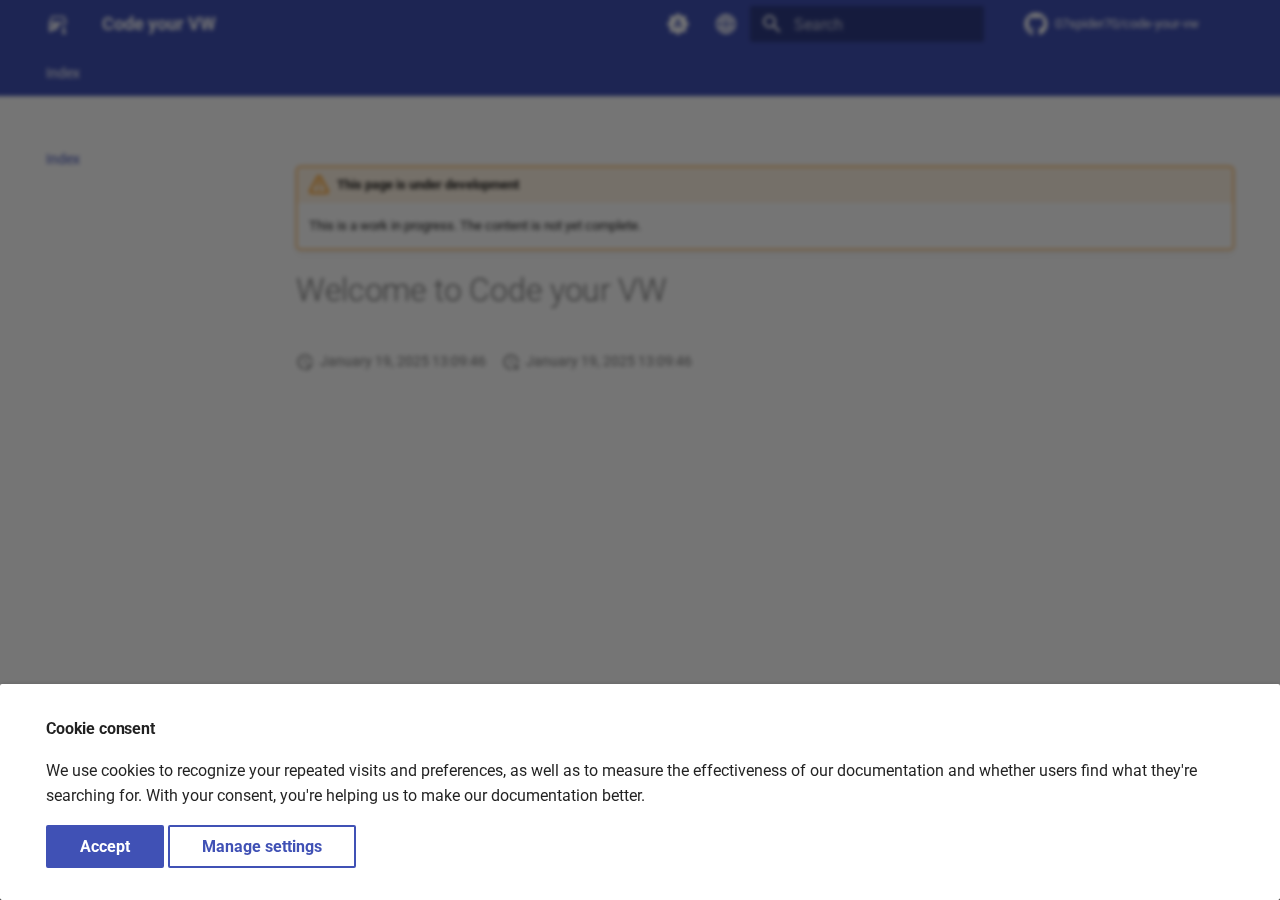
==== commit c2ea05ee: "Deployed bf48d97 with MkDocs version: 1.6.1" ====
--- a/index.html
+++ b/index.html
@@ -6,9 +6,13 @@
       <meta charset="utf-8">
       <meta name="viewport" content="width=device-width,initial-scale=1">
       
-      
-      
-        <link rel="canonical" href="https://github.com/07spider70/code-your-vw/wiki/">
+        <meta name="description" content="Code your VW is a collection of code snippets for Volkswagen cars.">
+      
+      
+        <meta name="author" content="07spider70">
+      
+      
+        <link rel="canonical" href="https://07spider70.github.io/code-your-vw/">
       
       
       
@@ -18,28 +22,74 @@
     
     
       
-        <title>Code your VW</title>
+        <title>Index - Code your VW</title>
       
     
     
       <link rel="stylesheet" href="assets/stylesheets/main.a40c8224.min.css">
       
-      
-
-
-    
-    
-      
-    
-    
-      
-        
-        
-        <link rel="preconnect" href="https://fonts.gstatic.com" crossorigin>
-        <link rel="stylesheet" href="https://fonts.googleapis.com/css?family=Roboto:300,300i,400,400i,700,700i%7CRoboto+Mono:400,400i,700,700i&display=fallback">
-        <style>:root{--md-text-font:"Roboto";--md-code-font:"Roboto Mono"}</style>
-      
-    
+        
+        <link rel="stylesheet" href="assets/stylesheets/palette.06af60db.min.css">
+      
+      
+  
+  
+    
+    
+  
+    
+    
+  
+    
+    
+  
+    
+    
+  
+    
+    
+  
+    
+    
+  
+    
+    
+  
+    
+    
+  
+    
+    
+  
+    
+    
+  
+    
+    
+  
+    
+    
+  
+  
+  <style>:root{--md-admonition-icon--note:url('data:image/svg+xml;charset=utf-8,<svg xmlns="http://www.w3.org/2000/svg" viewBox="0 0 16 16"><path d="M1 7.775V2.75C1 1.784 1.784 1 2.75 1h5.025c.464 0 .91.184 1.238.513l6.25 6.25a1.75 1.75 0 0 1 0 2.474l-5.026 5.026a1.75 1.75 0 0 1-2.474 0l-6.25-6.25A1.75 1.75 0 0 1 1 7.775m1.5 0c0 .066.026.13.073.177l6.25 6.25a.25.25 0 0 0 .354 0l5.025-5.025a.25.25 0 0 0 0-.354l-6.25-6.25a.25.25 0 0 0-.177-.073H2.75a.25.25 0 0 0-.25.25ZM6 5a1 1 0 1 1 0 2 1 1 0 0 1 0-2"/></svg>');--md-admonition-icon--abstract:url('data:image/svg+xml;charset=utf-8,<svg xmlns="http://www.w3.org/2000/svg" viewBox="0 0 16 16"><path d="M2.5 1.75v11.5c0 .138.112.25.25.25h3.17a.75.75 0 0 1 0 1.5H2.75A1.75 1.75 0 0 1 1 13.25V1.75C1 .784 1.784 0 2.75 0h8.5C12.216 0 13 .784 13 1.75v7.736a.75.75 0 0 1-1.5 0V1.75a.25.25 0 0 0-.25-.25h-8.5a.25.25 0 0 0-.25.25m13.274 9.537zl-4.557 4.45a.75.75 0 0 1-1.055-.008l-1.943-1.95a.75.75 0 0 1 1.062-1.058l1.419 1.425 4.026-3.932a.75.75 0 1 1 1.048 1.074M4.75 4h4.5a.75.75 0 0 1 0 1.5h-4.5a.75.75 0 0 1 0-1.5M4 7.75A.75.75 0 0 1 4.75 7h2a.75.75 0 0 1 0 1.5h-2A.75.75 0 0 1 4 7.75"/></svg>');--md-admonition-icon--info:url('data:image/svg+xml;charset=utf-8,<svg xmlns="http://www.w3.org/2000/svg" viewBox="0 0 16 16"><path d="M0 8a8 8 0 1 1 16 0A8 8 0 0 1 0 8m8-6.5a6.5 6.5 0 1 0 0 13 6.5 6.5 0 0 0 0-13M6.5 7.75A.75.75 0 0 1 7.25 7h1a.75.75 0 0 1 .75.75v2.75h.25a.75.75 0 0 1 0 1.5h-2a.75.75 0 0 1 0-1.5h.25v-2h-.25a.75.75 0 0 1-.75-.75M8 6a1 1 0 1 1 0-2 1 1 0 0 1 0 2"/></svg>');--md-admonition-icon--tip:url('data:image/svg+xml;charset=utf-8,<svg xmlns="http://www.w3.org/2000/svg" viewBox="0 0 16 16"><path d="M3.499.75a.75.75 0 0 1 1.5 0v.996C5.9 2.903 6.793 3.65 7.662 4.376l.24.202c-.036-.694.055-1.422.426-2.163C9.1.873 10.794-.045 12.622.26 14.408.558 16 1.94 16 4.25c0 1.278-.954 2.575-2.44 2.734l.146.508.065.22c.203.701.412 1.455.476 2.226.142 1.707-.4 3.03-1.487 3.898C11.714 14.671 10.27 15 8.75 15h-6a.75.75 0 0 1 0-1.5h1.376a4.5 4.5 0 0 1-.563-1.191 3.84 3.84 0 0 1-.05-2.063 4.65 4.65 0 0 1-2.025-.293.75.75 0 0 1 .525-1.406c1.357.507 2.376-.006 2.698-.318l.009-.01a.747.747 0 0 1 1.06 0 .75.75 0 0 1-.012 1.074c-.912.92-.992 1.835-.768 2.586.221.74.745 1.337 1.196 1.621H8.75c1.343 0 2.398-.296 3.074-.836.635-.507 1.036-1.31.928-2.602-.05-.603-.216-1.224-.422-1.93l-.064-.221c-.12-.407-.246-.84-.353-1.29a2.4 2.4 0 0 1-.507-.441 3.1 3.1 0 0 1-.633-1.248.75.75 0 0 1 1.455-.364c.046.185.144.436.31.627.146.168.353.305.712.305.738 0 1.25-.615 1.25-1.25 0-1.47-.95-2.315-2.123-2.51-1.172-.196-2.227.387-2.706 1.345-.46.92-.27 1.774.019 3.062l.042.19.01.05c.348.443.666.949.94 1.553a.75.75 0 1 1-1.365.62c-.553-1.217-1.32-1.94-2.3-2.768L6.7 5.527c-.814-.68-1.75-1.462-2.692-2.619a3.7 3.7 0 0 0-1.023.88c-.406.495-.663 1.036-.722 1.508.116.122.306.21.591.239.388.038.797-.06 1.032-.19a.75.75 0 0 1 .728 1.31c-.515.287-1.23.439-1.906.373-.682-.067-1.473-.38-1.879-1.193L.75 5.677V5.5c0-.984.48-1.94 1.077-2.664.46-.559 1.05-1.055 1.673-1.353z"/></svg>');--md-admonition-icon--success:url('data:image/svg+xml;charset=utf-8,<svg xmlns="http://www.w3.org/2000/svg" viewBox="0 0 16 16"><path d="M13.78 4.22a.75.75 0 0 1 0 1.06l-7.25 7.25a.75.75 0 0 1-1.06 0L2.22 9.28a.75.75 0 0 1 .018-1.042.75.75 0 0 1 1.042-.018L6 10.94l6.72-6.72a.75.75 0 0 1 1.06 0"/></svg>');--md-admonition-icon--question:url('data:image/svg+xml;charset=utf-8,<svg xmlns="http://www.w3.org/2000/svg" viewBox="0 0 16 16"><path d="M0 8a8 8 0 1 1 16 0A8 8 0 0 1 0 8m8-6.5a6.5 6.5 0 1 0 0 13 6.5 6.5 0 0 0 0-13M6.92 6.085h.001a.749.749 0 1 1-1.342-.67c.169-.339.436-.701.849-.977C6.845 4.16 7.369 4 8 4a2.76 2.76 0 0 1 1.637.525c.503.377.863.965.863 1.725 0 .448-.115.83-.329 1.15-.205.307-.47.513-.692.662-.109.072-.22.138-.313.195l-.006.004a6 6 0 0 0-.26.16 1 1 0 0 0-.276.245.75.75 0 0 1-1.248-.832c.184-.264.42-.489.692-.661q.154-.1.313-.195l.007-.004c.1-.061.182-.11.258-.161a1 1 0 0 0 .277-.245C8.96 6.514 9 6.427 9 6.25a.61.61 0 0 0-.262-.525A1.27 1.27 0 0 0 8 5.5c-.369 0-.595.09-.74.187a1 1 0 0 0-.34.398M9 11a1 1 0 1 1-2 0 1 1 0 0 1 2 0"/></svg>');--md-admonition-icon--warning:url('data:image/svg+xml;charset=utf-8,<svg xmlns="http://www.w3.org/2000/svg" viewBox="0 0 16 16"><path d="M6.457 1.047c.659-1.234 2.427-1.234 3.086 0l6.082 11.378A1.75 1.75 0 0 1 14.082 15H1.918a1.75 1.75 0 0 1-1.543-2.575Zm1.763.707a.25.25 0 0 0-.44 0L1.698 13.132a.25.25 0 0 0 .22.368h12.164a.25.25 0 0 0 .22-.368Zm.53 3.996v2.5a.75.75 0 0 1-1.5 0v-2.5a.75.75 0 0 1 1.5 0M9 11a1 1 0 1 1-2 0 1 1 0 0 1 2 0"/></svg>');--md-admonition-icon--failure:url('data:image/svg+xml;charset=utf-8,<svg xmlns="http://www.w3.org/2000/svg" viewBox="0 0 16 16"><path d="M2.344 2.343za8 8 0 0 1 11.314 11.314A8.002 8.002 0 0 1 .234 10.089a8 8 0 0 1 2.11-7.746m1.06 10.253a6.5 6.5 0 1 0 9.108-9.275 6.5 6.5 0 0 0-9.108 9.275M6.03 4.97 8 6.94l1.97-1.97a.749.749 0 0 1 1.275.326.75.75 0 0 1-.215.734L9.06 8l1.97 1.97a.749.749 0 0 1-.326 1.275.75.75 0 0 1-.734-.215L8 9.06l-1.97 1.97a.749.749 0 0 1-1.275-.326.75.75 0 0 1 .215-.734L6.94 8 4.97 6.03a.75.75 0 0 1 .018-1.042.75.75 0 0 1 1.042-.018"/></svg>');--md-admonition-icon--danger:url('data:image/svg+xml;charset=utf-8,<svg xmlns="http://www.w3.org/2000/svg" viewBox="0 0 16 16"><path d="M9.504.43a1.516 1.516 0 0 1 2.437 1.713L10.415 5.5h2.123c1.57 0 2.346 1.909 1.22 3.004l-7.34 7.142a1.25 1.25 0 0 1-.871.354h-.302a1.25 1.25 0 0 1-1.157-1.723L5.633 10.5H3.462c-1.57 0-2.346-1.909-1.22-3.004zm1.047 1.074L3.286 8.571A.25.25 0 0 0 3.462 9H6.75a.75.75 0 0 1 .694 1.034l-1.713 4.188 6.982-6.793A.25.25 0 0 0 12.538 7H9.25a.75.75 0 0 1-.683-1.06l2.008-4.418.003-.006-.004-.009-.006-.006-.008-.001q-.005 0-.009.004"/></svg>');--md-admonition-icon--bug:url('data:image/svg+xml;charset=utf-8,<svg xmlns="http://www.w3.org/2000/svg" viewBox="0 0 16 16"><path d="M4.72.22a.75.75 0 0 1 1.06 0l1 .999a3.5 3.5 0 0 1 2.441 0l.999-1a.748.748 0 0 1 1.265.332.75.75 0 0 1-.205.729l-.775.776c.616.63.995 1.493.995 2.444v.327q0 .15-.025.292c.408.14.764.392 1.029.722l1.968-.787a.75.75 0 0 1 .556 1.392L13 7.258V9h2.25a.75.75 0 0 1 0 1.5H13v.5q-.002.615-.141 1.186l2.17.868a.75.75 0 0 1-.557 1.392l-2.184-.873A5 5 0 0 1 8 16a5 5 0 0 1-4.288-2.427l-2.183.873a.75.75 0 0 1-.558-1.392l2.17-.868A5 5 0 0 1 3 11v-.5H.75a.75.75 0 0 1 0-1.5H3V7.258L.971 6.446a.75.75 0 0 1 .558-1.392l1.967.787c.265-.33.62-.583 1.03-.722a1.7 1.7 0 0 1-.026-.292V4.5c0-.951.38-1.814.995-2.444L4.72 1.28a.75.75 0 0 1 0-1.06m.53 6.28a.75.75 0 0 0-.75.75V11a3.5 3.5 0 1 0 7 0V7.25a.75.75 0 0 0-.75-.75ZM6.173 5h3.654A.17.17 0 0 0 10 4.827V4.5a2 2 0 1 0-4 0v.327c0 .096.077.173.173.173"/></svg>');--md-admonition-icon--example:url('data:image/svg+xml;charset=utf-8,<svg xmlns="http://www.w3.org/2000/svg" viewBox="0 0 16 16"><path d="M5 5.782V2.5h-.25a.75.75 0 0 1 0-1.5h6.5a.75.75 0 0 1 0 1.5H11v3.282l3.666 5.76C15.619 13.04 14.543 15 12.767 15H3.233c-1.776 0-2.852-1.96-1.899-3.458Zm-2.4 6.565a.75.75 0 0 0 .633 1.153h9.534a.75.75 0 0 0 .633-1.153L12.225 10.5h-8.45ZM9.5 2.5h-3V6c0 .143-.04.283-.117.403L4.73 9h6.54L9.617 6.403A.75.75 0 0 1 9.5 6Z"/></svg>');--md-admonition-icon--quote:url('data:image/svg+xml;charset=utf-8,<svg xmlns="http://www.w3.org/2000/svg" viewBox="0 0 16 16"><path d="M1.75 2.5h10.5a.75.75 0 0 1 0 1.5H1.75a.75.75 0 0 1 0-1.5m4 5h8.5a.75.75 0 0 1 0 1.5h-8.5a.75.75 0 0 1 0-1.5m0 5h8.5a.75.75 0 0 1 0 1.5h-8.5a.75.75 0 0 1 0-1.5M2.5 7.75v6a.75.75 0 0 1-1.5 0v-6a.75.75 0 0 1 1.5 0"/></svg>');}</style>
+
+
+
+    
+    
+      
+    
+    
+      
+        
+        
+        
+        <link rel="stylesheet" href="assets/external/fonts.googleapis.com/css.b7066c2d.css">
+        <style>:root{--md-text-font:"Roboto";--md-code-font:"Source Code Pro"}</style>
+      
+    
+    
+      <link rel="stylesheet" href="stylesheets/extra.css">
     
     <script>__md_scope=new URL(".",location),__md_hash=e=>[...e].reduce(((e,_)=>(e<<5)-e+_.charCodeAt(0)),0),__md_get=(e,_=localStorage,t=__md_scope)=>JSON.parse(_.getItem(t.pathname+"."+e)),__md_set=(e,_,t=localStorage,a=__md_scope)=>{try{t.setItem(a.pathname+"."+e,JSON.stringify(_))}catch(e){}}</script>
     
@@ -51,7 +101,14 @@
   </head>
   
   
-    <body dir="ltr">
+    
+    
+      
+    
+    
+    
+    
+    <body dir="ltr" data-md-color-scheme="default" data-md-color-primary="indigo" data-md-color-accent="indigo">
   
     
     <input class="md-toggle" data-md-toggle="drawer" type="checkbox" id="__drawer" autocomplete="off">
@@ -72,14 +129,12 @@
     
       
 
-  
-
-<header class="md-header md-header--shadow" data-md-component="header">
+<header class="md-header" data-md-component="header">
   <nav class="md-header__inner md-grid" aria-label="Header">
     <a href="." title="Code your VW" class="md-header__button md-logo" aria-label="Code your VW" data-md-component="logo">
       
   
-  <svg xmlns="http://www.w3.org/2000/svg" viewBox="0 0 24 24"><path d="M12 8a3 3 0 0 0 3-3 3 3 0 0 0-3-3 3 3 0 0 0-3 3 3 3 0 0 0 3 3m0 3.54C9.64 9.35 6.5 8 3 8v11c3.5 0 6.64 1.35 9 3.54 2.36-2.19 5.5-3.54 9-3.54V8c-3.5 0-6.64 1.35-9 3.54"/></svg>
+  <svg xmlns="http://www.w3.org/2000/svg" viewBox="0 0 24 24"><path d="M19 15h-2v-2h2m1 7v2h-4v-2h1v-2h-1v-2h3v4m-.08-15a1.5 1.5 0 0 0-1.42-1h-11a1.5 1.5 0 0 0-1.42 1L3 11v8a1 1 0 0 0 1 1h1a1 1 0 0 0 1-1v-1h5a7 7 0 0 1 7-7 6.84 6.84 0 0 1 3 .68V11M6.5 15A1.5 1.5 0 1 1 8 13.5 1.5 1.5 0 0 1 6.5 15M5 10l1.5-4.5h11L19 10Z"/></svg>
 
     </a>
     <label class="md-header__button md-icon" for="__drawer">
@@ -96,16 +151,78 @@
         <div class="md-header__topic" data-md-component="header-topic">
           <span class="md-ellipsis">
             
-              Welcome to Code your VW
+              Index
             
           </span>
         </div>
       </div>
     </div>
     
+      
+        <form class="md-header__option" data-md-component="palette">
+  
+    
+    
+    
+    <input class="md-option" data-md-color-media="(prefers-color-scheme)" data-md-color-scheme="default" data-md-color-primary="indigo" data-md-color-accent="indigo"  aria-label="Switch to light mode"  type="radio" name="__palette" id="__palette_0">
+    
+      <label class="md-header__button md-icon" title="Switch to light mode" for="__palette_1" hidden>
+        <svg xmlns="http://www.w3.org/2000/svg" viewBox="0 0 24 24"><path d="m14.3 16-.7-2h-3.2l-.7 2H7.8L11 7h2l3.2 9zM20 8.69V4h-4.69L12 .69 8.69 4H4v4.69L.69 12 4 15.31V20h4.69L12 23.31 15.31 20H20v-4.69L23.31 12zm-9.15 3.96h2.3L12 9z"/></svg>
+      </label>
+    
+  
+    
+    
+    
+    <input class="md-option" data-md-color-media="(prefers-color-scheme: light)" data-md-color-scheme="default" data-md-color-primary="indigo" data-md-color-accent="indigo"  aria-label="Switch to dark mode"  type="radio" name="__palette" id="__palette_1">
+    
+      <label class="md-header__button md-icon" title="Switch to dark mode" for="__palette_2" hidden>
+        <svg xmlns="http://www.w3.org/2000/svg" viewBox="0 0 24 24"><path d="M12 2a7 7 0 0 0-7 7c0 2.38 1.19 4.47 3 5.74V17a1 1 0 0 0 1 1h6a1 1 0 0 0 1-1v-2.26c1.81-1.27 3-3.36 3-5.74a7 7 0 0 0-7-7M9 21a1 1 0 0 0 1 1h4a1 1 0 0 0 1-1v-1H9z"/></svg>
+      </label>
+    
+  
+    
+    
+    
+    <input class="md-option" data-md-color-media="(prefers-color-scheme: dark)" data-md-color-scheme="slate" data-md-color-primary="indigo" data-md-color-accent="indigo"  aria-label="Switch to system preference"  type="radio" name="__palette" id="__palette_2">
+    
+      <label class="md-header__button md-icon" title="Switch to system preference" for="__palette_0" hidden>
+        <svg xmlns="http://www.w3.org/2000/svg" viewBox="0 0 24 24"><path d="M12 2a7 7 0 0 1 7 7c0 2.38-1.19 4.47-3 5.74V17a1 1 0 0 1-1 1H9a1 1 0 0 1-1-1v-2.26C6.19 13.47 5 11.38 5 9a7 7 0 0 1 7-7M9 21v-1h6v1a1 1 0 0 1-1 1h-4a1 1 0 0 1-1-1m3-17a5 5 0 0 0-5 5c0 2.05 1.23 3.81 3 4.58V16h4v-2.42c1.77-.77 3-2.53 3-4.58a5 5 0 0 0-5-5"/></svg>
+      </label>
+    
+  
+</form>
+      
+    
     
       <script>var palette=__md_get("__palette");if(palette&&palette.color){if("(prefers-color-scheme)"===palette.color.media){var media=matchMedia("(prefers-color-scheme: light)"),input=document.querySelector(media.matches?"[data-md-color-media='(prefers-color-scheme: light)']":"[data-md-color-media='(prefers-color-scheme: dark)']");palette.color.media=input.getAttribute("data-md-color-media"),palette.color.scheme=input.getAttribute("data-md-color-scheme"),palette.color.primary=input.getAttribute("data-md-color-primary"),palette.color.accent=input.getAttribute("data-md-color-accent")}for(var[key,value]of Object.entries(palette.color))document.body.setAttribute("data-md-color-"+key,value)}</script>
     
+    
+      <div class="md-header__option">
+  <div class="md-select">
+    
+    <button class="md-header__button md-icon" aria-label="Select language">
+      <svg xmlns="http://www.w3.org/2000/svg" viewBox="0 0 24 24"><path d="M16.36 14c.08-.66.14-1.32.14-2s-.06-1.34-.14-2h3.38c.16.64.26 1.31.26 2s-.1 1.36-.26 2m-5.15 5.56c.6-1.11 1.06-2.31 1.38-3.56h2.95a8.03 8.03 0 0 1-4.33 3.56M14.34 14H9.66c-.1-.66-.16-1.32-.16-2s.06-1.35.16-2h4.68c.09.65.16 1.32.16 2s-.07 1.34-.16 2M12 19.96c-.83-1.2-1.5-2.53-1.91-3.96h3.82c-.41 1.43-1.08 2.76-1.91 3.96M8 8H5.08A7.92 7.92 0 0 1 9.4 4.44C8.8 5.55 8.35 6.75 8 8m-2.92 8H8c.35 1.25.8 2.45 1.4 3.56A8 8 0 0 1 5.08 16m-.82-2C4.1 13.36 4 12.69 4 12s.1-1.36.26-2h3.38c-.08.66-.14 1.32-.14 2s.06 1.34.14 2M12 4.03c.83 1.2 1.5 2.54 1.91 3.97h-3.82c.41-1.43 1.08-2.77 1.91-3.97M18.92 8h-2.95a15.7 15.7 0 0 0-1.38-3.56c1.84.63 3.37 1.9 4.33 3.56M12 2C6.47 2 2 6.5 2 12a10 10 0 0 0 10 10 10 10 0 0 0 10-10A10 10 0 0 0 12 2"/></svg>
+    </button>
+    <div class="md-select__inner">
+      <ul class="md-select__list">
+        
+          <li class="md-select__item">
+            <a href="./" hreflang="en" class="md-select__link">
+              English
+            </a>
+          </li>
+        
+          <li class="md-select__item">
+            <a href="sk/" hreflang="sk" class="md-select__link">
+              Slovenský
+            </a>
+          </li>
+        
+      </ul>
+    </div>
+  </div>
+</div>
     
     
       <label class="md-header__button md-icon" for="__search">
@@ -125,11 +242,18 @@
       </label>
       <nav class="md-search__options" aria-label="Search">
         
+          <a href="javascript:void(0)" class="md-search__icon md-icon" title="Share" aria-label="Share" data-clipboard data-clipboard-text="" data-md-component="search-share" tabindex="-1">
+            
+            <svg xmlns="http://www.w3.org/2000/svg" viewBox="0 0 24 24"><path d="M18 16.08c-.76 0-1.44.3-1.96.77L8.91 12.7c.05-.23.09-.46.09-.7s-.04-.47-.09-.7l7.05-4.11c.54.5 1.25.81 2.04.81a3 3 0 0 0 3-3 3 3 0 0 0-3-3 3 3 0 0 0-3 3c0 .24.04.47.09.7L8.04 9.81C7.5 9.31 6.79 9 6 9a3 3 0 0 0-3 3 3 3 0 0 0 3 3c.79 0 1.5-.31 2.04-.81l7.12 4.15c-.05.21-.08.43-.08.66 0 1.61 1.31 2.91 2.92 2.91s2.92-1.3 2.92-2.91A2.92 2.92 0 0 0 18 16.08"/></svg>
+          </a>
+        
         <button type="reset" class="md-search__icon md-icon" title="Clear" aria-label="Clear" tabindex="-1">
           
           <svg xmlns="http://www.w3.org/2000/svg" viewBox="0 0 24 24"><path d="M19 6.41 17.59 5 12 10.59 6.41 5 5 6.41 10.59 12 5 17.59 6.41 19 12 13.41 17.59 19 19 17.59 13.41 12z"/></svg>
         </button>
       </nav>
+      
+        <div class="md-search__suggest" data-md-component="search-suggest"></div>
       
     </form>
     <div class="md-search__output">
@@ -146,6 +270,18 @@
 </div>
     
     
+      <div class="md-header__source">
+        <a href="https://github.com/07spider70/code-your-vw" title="Go to repository" class="md-source" data-md-component="source">
+  <div class="md-source__icon md-icon">
+    
+    <svg xmlns="http://www.w3.org/2000/svg" viewBox="0 0 496 512"><!--! Font Awesome Free 6.7.2 by @fontawesome - https://fontawesome.com License - https://fontawesome.com/license/free (Icons: CC BY 4.0, Fonts: SIL OFL 1.1, Code: MIT License) Copyright 2024 Fonticons, Inc.--><path d="M165.9 397.4c0 2-2.3 3.6-5.2 3.6-3.3.3-5.6-1.3-5.6-3.6 0-2 2.3-3.6 5.2-3.6 3-.3 5.6 1.3 5.6 3.6m-31.1-4.5c-.7 2 1.3 4.3 4.3 4.9 2.6 1 5.6 0 6.2-2s-1.3-4.3-4.3-5.2c-2.6-.7-5.5.3-6.2 2.3m44.2-1.7c-2.9.7-4.9 2.6-4.6 4.9.3 2 2.9 3.3 5.9 2.6 2.9-.7 4.9-2.6 4.6-4.6-.3-1.9-3-3.2-5.9-2.9M244.8 8C106.1 8 0 113.3 0 252c0 110.9 69.8 205.8 169.5 239.2 12.8 2.3 17.3-5.6 17.3-12.1 0-6.2-.3-40.4-.3-61.4 0 0-70 15-84.7-29.8 0 0-11.4-29.1-27.8-36.6 0 0-22.9-15.7 1.6-15.4 0 0 24.9 2 38.6 25.8 21.9 38.6 58.6 27.5 72.9 20.9 2.3-16 8.8-27.1 16-33.7-55.9-6.2-112.3-14.3-112.3-110.5 0-27.5 7.6-41.3 23.6-58.9-2.6-6.5-11.1-33.3 2.6-67.9 20.9-6.5 69 27 69 27 20-5.6 41.5-8.5 62.8-8.5s42.8 2.9 62.8 8.5c0 0 48.1-33.6 69-27 13.7 34.7 5.2 61.4 2.6 67.9 16 17.7 25.8 31.5 25.8 58.9 0 96.5-58.9 104.2-114.8 110.5 9.2 7.9 17 22.9 17 46.4 0 33.7-.3 75.4-.3 83.6 0 6.5 4.6 14.4 17.3 12.1C428.2 457.8 496 362.9 496 252 496 113.3 383.5 8 244.8 8M97.2 352.9c-1.3 1-1 3.3.7 5.2 1.6 1.6 3.9 2.3 5.2 1 1.3-1 1-3.3-.7-5.2-1.6-1.6-3.9-2.3-5.2-1m-10.8-8.1c-.7 1.3.3 2.9 2.3 3.9 1.6 1 3.6.7 4.3-.7.7-1.3-.3-2.9-2.3-3.9-2-.6-3.6-.3-4.3.7m32.4 35.6c-1.6 1.3-1 4.3 1.3 6.2 2.3 2.3 5.2 2.6 6.5 1 1.3-1.3.7-4.3-1.3-6.2-2.2-2.3-5.2-2.6-6.5-1m-11.4-14.7c-1.6 1-1.6 3.6 0 5.9s4.3 3.3 5.6 2.3c1.6-1.3 1.6-3.9 0-6.2-1.4-2.3-4-3.3-5.6-2"/></svg>
+  </div>
+  <div class="md-source__repository">
+    07spider70/code-your-vw
+  </div>
+</a>
+      </div>
+    
   </nav>
   
 </header>
@@ -154,6 +290,34 @@
       
       
         
+          
+            
+<nav class="md-tabs" aria-label="Tabs" data-md-component="tabs">
+  <div class="md-grid">
+    <ul class="md-tabs__list">
+      
+        
+  
+  
+    
+  
+  
+    <li class="md-tabs__item md-tabs__item--active">
+      <a href="." class="md-tabs__link">
+        
+  
+    
+  
+  Index
+
+      </a>
+    </li>
+  
+
+      
+    </ul>
+  </div>
+</nav>
           
         
       
@@ -168,18 +332,34 @@
                     
 
 
-
-<nav class="md-nav md-nav--primary" aria-label="Navigation" data-md-level="0">
+  
+
+
+  
+
+<nav class="md-nav md-nav--primary md-nav--lifted md-nav--integrated" aria-label="Navigation" data-md-level="0">
   <label class="md-nav__title" for="__drawer">
     <a href="." title="Code your VW" class="md-nav__button md-logo" aria-label="Code your VW" data-md-component="logo">
       
   
-  <svg xmlns="http://www.w3.org/2000/svg" viewBox="0 0 24 24"><path d="M12 8a3 3 0 0 0 3-3 3 3 0 0 0-3-3 3 3 0 0 0-3 3 3 3 0 0 0 3 3m0 3.54C9.64 9.35 6.5 8 3 8v11c3.5 0 6.64 1.35 9 3.54 2.36-2.19 5.5-3.54 9-3.54V8c-3.5 0-6.64 1.35-9 3.54"/></svg>
+  <svg xmlns="http://www.w3.org/2000/svg" viewBox="0 0 24 24"><path d="M19 15h-2v-2h2m1 7v2h-4v-2h1v-2h-1v-2h3v4m-.08-15a1.5 1.5 0 0 0-1.42-1h-11a1.5 1.5 0 0 0-1.42 1L3 11v8a1 1 0 0 0 1 1h1a1 1 0 0 0 1-1v-1h5a7 7 0 0 1 7-7 6.84 6.84 0 0 1 3 .68V11M6.5 15A1.5 1.5 0 1 1 8 13.5 1.5 1.5 0 0 1 6.5 15M5 10l1.5-4.5h11L19 10Z"/></svg>
 
     </a>
     Code your VW
   </label>
   
+    <div class="md-nav__source">
+      <a href="https://github.com/07spider70/code-your-vw" title="Go to repository" class="md-source" data-md-component="source">
+  <div class="md-source__icon md-icon">
+    
+    <svg xmlns="http://www.w3.org/2000/svg" viewBox="0 0 496 512"><!--! Font Awesome Free 6.7.2 by @fontawesome - https://fontawesome.com License - https://fontawesome.com/license/free (Icons: CC BY 4.0, Fonts: SIL OFL 1.1, Code: MIT License) Copyright 2024 Fonticons, Inc.--><path d="M165.9 397.4c0 2-2.3 3.6-5.2 3.6-3.3.3-5.6-1.3-5.6-3.6 0-2 2.3-3.6 5.2-3.6 3-.3 5.6 1.3 5.6 3.6m-31.1-4.5c-.7 2 1.3 4.3 4.3 4.9 2.6 1 5.6 0 6.2-2s-1.3-4.3-4.3-5.2c-2.6-.7-5.5.3-6.2 2.3m44.2-1.7c-2.9.7-4.9 2.6-4.6 4.9.3 2 2.9 3.3 5.9 2.6 2.9-.7 4.9-2.6 4.6-4.6-.3-1.9-3-3.2-5.9-2.9M244.8 8C106.1 8 0 113.3 0 252c0 110.9 69.8 205.8 169.5 239.2 12.8 2.3 17.3-5.6 17.3-12.1 0-6.2-.3-40.4-.3-61.4 0 0-70 15-84.7-29.8 0 0-11.4-29.1-27.8-36.6 0 0-22.9-15.7 1.6-15.4 0 0 24.9 2 38.6 25.8 21.9 38.6 58.6 27.5 72.9 20.9 2.3-16 8.8-27.1 16-33.7-55.9-6.2-112.3-14.3-112.3-110.5 0-27.5 7.6-41.3 23.6-58.9-2.6-6.5-11.1-33.3 2.6-67.9 20.9-6.5 69 27 69 27 20-5.6 41.5-8.5 62.8-8.5s42.8 2.9 62.8 8.5c0 0 48.1-33.6 69-27 13.7 34.7 5.2 61.4 2.6 67.9 16 17.7 25.8 31.5 25.8 58.9 0 96.5-58.9 104.2-114.8 110.5 9.2 7.9 17 22.9 17 46.4 0 33.7-.3 75.4-.3 83.6 0 6.5 4.6 14.4 17.3 12.1C428.2 457.8 496 362.9 496 252 496 113.3 383.5 8 244.8 8M97.2 352.9c-1.3 1-1 3.3.7 5.2 1.6 1.6 3.9 2.3 5.2 1 1.3-1 1-3.3-.7-5.2-1.6-1.6-3.9-2.3-5.2-1m-10.8-8.1c-.7 1.3.3 2.9 2.3 3.9 1.6 1 3.6.7 4.3-.7.7-1.3-.3-2.9-2.3-3.9-2-.6-3.6-.3-4.3.7m32.4 35.6c-1.6 1.3-1 4.3 1.3 6.2 2.3 2.3 5.2 2.6 6.5 1 1.3-1.3.7-4.3-1.3-6.2-2.2-2.3-5.2-2.6-6.5-1m-11.4-14.7c-1.6 1-1.6 3.6 0 5.9s4.3 3.3 5.6 2.3c1.6-1.3 1.6-3.9 0-6.2-1.4-2.3-4-3.3-5.6-2"/></svg>
+  </div>
+  <div class="md-source__repository">
+    07spider70/code-your-vw
+  </div>
+</a>
+    </div>
+  
   <ul class="md-nav__list" data-md-scrollfix>
     
       
@@ -198,63 +378,15 @@
         
       
       
-        <label class="md-nav__link md-nav__link--active" for="__toc">
-          
+      <a href="." class="md-nav__link md-nav__link--active">
+        
   
   <span class="md-ellipsis">
-    Welcome to Code your VW
+    Index
   </span>
   
 
-          <span class="md-nav__icon md-icon"></span>
-        </label>
-      
-      <a href="." class="md-nav__link md-nav__link--active">
-        
-  
-  <span class="md-ellipsis">
-    Welcome to Code your VW
-  </span>
-  
-
       </a>
-      
-        
-
-<nav class="md-nav md-nav--secondary" aria-label="Table of contents">
-  
-  
-  
-    
-  
-  
-    <label class="md-nav__title" for="__toc">
-      <span class="md-nav__icon md-icon"></span>
-      Table of contents
-    </label>
-    <ul class="md-nav__list" data-md-component="toc" data-md-scrollfix>
-      
-        <li class="md-nav__item">
-  <a href="#commands" class="md-nav__link">
-    <span class="md-ellipsis">
-      Commands
-    </span>
-  </a>
-  
-</li>
-      
-        <li class="md-nav__item">
-  <a href="#project-layout" class="md-nav__link">
-    <span class="md-ellipsis">
-      Project layout
-    </span>
-  </a>
-  
-</li>
-      
-    </ul>
-  
-</nav>
       
     </li>
   
@@ -267,50 +399,6 @@
               </div>
             
             
-              
-              <div class="md-sidebar md-sidebar--secondary" data-md-component="sidebar" data-md-type="toc" >
-                <div class="md-sidebar__scrollwrap">
-                  <div class="md-sidebar__inner">
-                    
-
-<nav class="md-nav md-nav--secondary" aria-label="Table of contents">
-  
-  
-  
-    
-  
-  
-    <label class="md-nav__title" for="__toc">
-      <span class="md-nav__icon md-icon"></span>
-      Table of contents
-    </label>
-    <ul class="md-nav__list" data-md-component="toc" data-md-scrollfix>
-      
-        <li class="md-nav__item">
-  <a href="#commands" class="md-nav__link">
-    <span class="md-ellipsis">
-      Commands
-    </span>
-  </a>
-  
-</li>
-      
-        <li class="md-nav__item">
-  <a href="#project-layout" class="md-nav__link">
-    <span class="md-ellipsis">
-      Project layout
-    </span>
-  </a>
-  
-</li>
-      
-    </ul>
-  
-</nav>
-                  </div>
-                </div>
-              </div>
-            
           
           
             <div class="md-content" data-md-component="content">
@@ -318,29 +406,54 @@
                 
                   
 
-
-<h1 id="welcome-to-code-your-vw">Welcome to Code your VW</h1>
-<p>For full documentation visit <a href="https://www.mkdocs.org">mkdocs.org</a>.</p>
-<h2 id="commands">Commands</h2>
-<ul>
-<li><code>mkdocs new [dir-name]</code> - Create a new project.</li>
-<li><code>mkdocs serve</code> - Start the live-reloading docs server.</li>
-<li><code>mkdocs build</code> - Build the documentation site.</li>
-<li><code>mkdocs -h</code> - Print help message and exit.</li>
-</ul>
-<h2 id="project-layout">Project layout</h2>
-<pre><code>mkdocs.yml    # The configuration file.
-docs/
-    index.md  # The documentation homepage.
-    ...       # Other markdown pages, images and other files.
-</code></pre>
-
-
-
-
-
-
-
+  
+  
+
+
+<div class="admonition warning">
+<p class="admonition-title">This page is under development</p>
+<p>This is a work in progress. The content is not yet complete.</p>
+</div>
+<h1 id="welcome-to-code-your-vw">Welcome to Code your VW<a class="headerlink" href="#welcome-to-code-your-vw" title="Permanent link">&para;</a></h1>
+
+
+
+
+
+
+
+  
+    
+  
+  
+    
+  
+
+
+  <aside class="md-source-file">
+    
+      
+  <span class="md-source-file__fact">
+    <span class="md-icon" title="Last update">
+      <svg xmlns="http://www.w3.org/2000/svg" viewBox="0 0 24 24"><path d="M21 13.1c-.1 0-.3.1-.4.2l-1 1 2.1 2.1 1-1c.2-.2.2-.6 0-.8l-1.3-1.3c-.1-.1-.2-.2-.4-.2m-1.9 1.8-6.1 6V23h2.1l6.1-6.1zM12.5 7v5.2l4 2.4-1 1L11 13V7zM11 21.9c-5.1-.5-9-4.8-9-9.9C2 6.5 6.5 2 12 2c5.3 0 9.6 4.1 10 9.3-.3-.1-.6-.2-1-.2s-.7.1-1 .2C19.6 7.2 16.2 4 12 4c-4.4 0-8 3.6-8 8 0 4.1 3.1 7.5 7.1 7.9l-.1.2z"/></svg>
+    </span>
+    <span class="git-revision-date-localized-plugin git-revision-date-localized-plugin-datetime">January 19, 2025 13:09:46</span>
+  </span>
+
+    
+    
+      
+  <span class="md-source-file__fact">
+    <span class="md-icon" title="Created">
+      <svg xmlns="http://www.w3.org/2000/svg" viewBox="0 0 24 24"><path d="M14.47 15.08 11 13V7h1.5v5.25l3.08 1.83c-.41.28-.79.62-1.11 1m-1.39 4.84c-.36.05-.71.08-1.08.08-4.42 0-8-3.58-8-8s3.58-8 8-8 8 3.58 8 8c0 .37-.03.72-.08 1.08.69.1 1.33.32 1.92.64.1-.56.16-1.13.16-1.72 0-5.5-4.5-10-10-10S2 6.5 2 12s4.47 10 10 10c.59 0 1.16-.06 1.72-.16-.32-.59-.54-1.23-.64-1.92M18 15v3h-3v2h3v3h2v-3h3v-2h-3v-3z"/></svg>
+    </span>
+    <span class="git-revision-date-localized-plugin git-revision-date-localized-plugin-datetime">January 19, 2025 13:09:46</span>
+  </span>
+
+    
+    
+    
+  </aside>
 
 
 
@@ -351,16 +464,31 @@
             </div>
           
           
+  <script>var tabs=__md_get("__tabs");if(Array.isArray(tabs))e:for(var set of document.querySelectorAll(".tabbed-set")){var labels=set.querySelector(".tabbed-labels");for(var tab of tabs)for(var label of labels.getElementsByTagName("label"))if(label.innerText.trim()===tab){var input=document.getElementById(label.htmlFor);input.checked=!0;continue e}}</script>
+
 <script>var target=document.getElementById(location.hash.slice(1));target&&target.name&&(target.checked=target.name.startsWith("__tabbed_"))</script>
         </div>
         
+          <button type="button" class="md-top md-icon" data-md-component="top" hidden>
+  
+  <svg xmlns="http://www.w3.org/2000/svg" viewBox="0 0 24 24"><path d="M13 20h-2V8l-5.5 5.5-1.42-1.42L12 4.16l7.92 7.92-1.42 1.42L13 8z"/></svg>
+  Back to top
+</button>
+        
       </main>
       
         <footer class="md-footer">
+  
+    
   
   <div class="md-footer-meta md-typeset">
     <div class="md-footer-meta__inner md-grid">
       <div class="md-copyright">
+  
+    <div class="md-copyright__highlight">
+      Copyright &copy; 2025 07spider70 - <a href="#__consent">Change cookie settings</a>
+
+    </div>
   
   
     Made with
@@ -379,8 +507,68 @@
       <div class="md-dialog__inner md-typeset"></div>
     </div>
     
-    
-    <script id="__config" type="application/json">{"base": ".", "features": [], "search": "assets/javascripts/workers/search.f8cc74c7.min.js", "translations": {"clipboard.copied": "Copied to clipboard", "clipboard.copy": "Copy to clipboard", "search.result.more.one": "1 more on this page", "search.result.more.other": "# more on this page", "search.result.none": "No matching documents", "search.result.one": "1 matching document", "search.result.other": "# matching documents", "search.result.placeholder": "Type to start searching", "search.result.term.missing": "Missing", "select.version": "Select version"}}</script>
+      <div class="md-progress" data-md-component="progress" role="progressbar"></div>
+    
+    
+      <div class="md-consent" data-md-component="consent" id="__consent" hidden>
+        <div class="md-consent__overlay"></div>
+        <aside class="md-consent__inner">
+          <form class="md-consent__form md-grid md-typeset" name="consent">
+            
+
+
+  
+    
+  
+
+
+
+  
+
+
+<h4>Cookie consent</h4>
+<p>
+We use cookies to recognize your repeated visits and preferences, as well as to measure the effectiveness of our documentation and whether users find what they're searching for. With your consent, you're helping us to make our documentation better.</p>
+<input class="md-toggle" type="checkbox" id="__settings" >
+<div class="md-consent__settings">
+  <ul class="task-list">
+    
+      
+      
+        
+        
+      
+      <li class="task-list-item">
+        <label class="task-list-control">
+          <input type="checkbox" name="github" checked>
+          <span class="task-list-indicator"></span>
+          GitHub
+        </label>
+      </li>
+    
+  </ul>
+</div>
+<div class="md-consent__controls">
+  
+    
+      <button class="md-button md-button--primary">Accept</button>
+    
+    
+    
+  
+    
+    
+    
+      <label class="md-button" for="__settings">Manage settings</label>
+    
+  
+</div>
+          </form>
+        </aside>
+      </div>
+      <script>var consent=__md_get("__consent");if(consent)for(var input of document.forms.consent.elements)input.name&&(input.checked=consent[input.name]||!1);else"file:"!==location.protocol&&setTimeout((function(){document.querySelector("[data-md-component=consent]").hidden=!1}),250);var form=document.forms.consent;for(var action of["submit","reset"])form.addEventListener(action,(function(e){if(e.preventDefault(),"reset"===e.type)for(var n of document.forms.consent.elements)n.name&&(n.checked=!1);__md_set("__consent",Object.fromEntries(Array.from(new FormData(form).keys()).map((function(e){return[e,!0]})))),location.hash="",location.reload()}))</script>
+    
+    <script id="__config" type="application/json">{"base": ".", "features": ["navigation.tabs", "navigation.sections", "navigation.path", "navigation.expand", "navigation.footer", "navigation.indexes", "navigation.instant", "navigation.instant.progress", "navigation.tracking", "navigation.top", "search.suggest", "search.highlight", "content.tabs.link", "content.code.annotate", "content.code.copy", "content.tooltips", "toc.integrate", "search.share", "announce.dismiss"], "search": "assets/javascripts/workers/search.f8cc74c7.min.js", "translations": {"clipboard.copied": "Copied to clipboard", "clipboard.copy": "Copy to clipboard", "search.result.more.one": "1 more on this page", "search.result.more.other": "# more on this page", "search.result.none": "No matching documents", "search.result.one": "1 matching document", "search.result.other": "# matching documents", "search.result.placeholder": "Type to start searching", "search.result.term.missing": "Missing", "select.version": "Select version"}}</script>
     
     
       <script src="assets/javascripts/bundle.60a45f97.min.js"></script>
--- a/assets/stylesheets/palette.06af60db.min.css
+++ b/assets/stylesheets/palette.06af60db.min.css
@@ -0,0 +1 @@
+@media screen{[data-md-color-scheme=slate]{--md-default-fg-color:hsla(var(--md-hue),15%,90%,0.82);--md-default-fg-color--light:hsla(var(--md-hue),15%,90%,0.56);--md-default-fg-color--lighter:hsla(var(--md-hue),15%,90%,0.32);--md-default-fg-color--lightest:hsla(var(--md-hue),15%,90%,0.12);--md-default-bg-color:hsla(var(--md-hue),15%,14%,1);--md-default-bg-color--light:hsla(var(--md-hue),15%,14%,0.54);--md-default-bg-color--lighter:hsla(var(--md-hue),15%,14%,0.26);--md-default-bg-color--lightest:hsla(var(--md-hue),15%,14%,0.07);--md-code-fg-color:hsla(var(--md-hue),18%,86%,0.82);--md-code-bg-color:hsla(var(--md-hue),15%,18%,1);--md-code-hl-color:#2977ff;--md-code-hl-color--light:#2977ff1a;--md-code-hl-number-color:#e6695b;--md-code-hl-special-color:#f06090;--md-code-hl-function-color:#c973d9;--md-code-hl-constant-color:#9383e2;--md-code-hl-keyword-color:#6791e0;--md-code-hl-string-color:#2fb170;--md-code-hl-name-color:var(--md-code-fg-color);--md-code-hl-operator-color:var(--md-default-fg-color--light);--md-code-hl-punctuation-color:var(--md-default-fg-color--light);--md-code-hl-comment-color:var(--md-default-fg-color--light);--md-code-hl-generic-color:var(--md-default-fg-color--light);--md-code-hl-variable-color:var(--md-default-fg-color--light);--md-typeset-color:var(--md-default-fg-color);--md-typeset-a-color:var(--md-primary-fg-color);--md-typeset-kbd-color:hsla(var(--md-hue),15%,90%,0.12);--md-typeset-kbd-accent-color:hsla(var(--md-hue),15%,90%,0.2);--md-typeset-kbd-border-color:hsla(var(--md-hue),15%,14%,1);--md-typeset-mark-color:#4287ff4d;--md-typeset-table-color:hsla(var(--md-hue),15%,95%,0.12);--md-typeset-table-color--light:hsla(var(--md-hue),15%,95%,0.035);--md-admonition-fg-color:var(--md-default-fg-color);--md-admonition-bg-color:var(--md-default-bg-color);--md-footer-bg-color:hsla(var(--md-hue),15%,10%,0.87);--md-footer-bg-color--dark:hsla(var(--md-hue),15%,8%,1);--md-shadow-z1:0 0.2rem 0.5rem #0000000d,0 0 0.05rem #0000001a;--md-shadow-z2:0 0.2rem 0.5rem #00000040,0 0 0.05rem #00000040;--md-shadow-z3:0 0.2rem 0.5rem #0006,0 0 0.05rem #00000059;color-scheme:dark}[data-md-color-scheme=slate] img[src$="#gh-light-mode-only"],[data-md-color-scheme=slate] img[src$="#only-light"]{display:none}[data-md-color-scheme=slate][data-md-color-primary=pink]{--md-typeset-a-color:#ed5487}[data-md-color-scheme=slate][data-md-color-primary=purple]{--md-typeset-a-color:#c46fd3}[data-md-color-scheme=slate][data-md-color-primary=deep-purple]{--md-typeset-a-color:#a47bea}[data-md-color-scheme=slate][data-md-color-primary=indigo]{--md-typeset-a-color:#5488e8}[data-md-color-scheme=slate][data-md-color-primary=teal]{--md-typeset-a-color:#00ccb8}[data-md-color-scheme=slate][data-md-color-primary=green]{--md-typeset-a-color:#71c174}[data-md-color-scheme=slate][data-md-color-primary=deep-orange]{--md-typeset-a-color:#ff764d}[data-md-color-scheme=slate][data-md-color-primary=brown]{--md-typeset-a-color:#c1775c}[data-md-color-scheme=slate][data-md-color-primary=black],[data-md-color-scheme=slate][data-md-color-primary=blue-grey],[data-md-color-scheme=slate][data-md-color-primary=grey],[data-md-color-scheme=slate][data-md-color-primary=white]{--md-typeset-a-color:#5e8bde}[data-md-color-switching] *,[data-md-color-switching] :after,[data-md-color-switching] :before{transition-duration:0ms!important}}[data-md-color-accent=red]{--md-accent-fg-color:#ff1947;--md-accent-fg-color--transparent:#ff19471a;--md-accent-bg-color:#fff;--md-accent-bg-color--light:#ffffffb3}[data-md-color-accent=pink]{--md-accent-fg-color:#f50056;--md-accent-fg-color--transparent:#f500561a;--md-accent-bg-color:#fff;--md-accent-bg-color--light:#ffffffb3}[data-md-color-accent=purple]{--md-accent-fg-color:#df41fb;--md-accent-fg-color--transparent:#df41fb1a;--md-accent-bg-color:#fff;--md-accent-bg-color--light:#ffffffb3}[data-md-color-accent=deep-purple]{--md-accent-fg-color:#7c4dff;--md-accent-fg-color--transparent:#7c4dff1a;--md-accent-bg-color:#fff;--md-accent-bg-color--light:#ffffffb3}[data-md-color-accent=indigo]{--md-accent-fg-color:#526cfe;--md-accent-fg-color--transparent:#526cfe1a;--md-accent-bg-color:#fff;--md-accent-bg-color--light:#ffffffb3}[data-md-color-accent=blue]{--md-accent-fg-color:#4287ff;--md-accent-fg-color--transparent:#4287ff1a;--md-accent-bg-color:#fff;--md-accent-bg-color--light:#ffffffb3}[data-md-color-accent=light-blue]{--md-accent-fg-color:#0091eb;--md-accent-fg-color--transparent:#0091eb1a;--md-accent-bg-color:#fff;--md-accent-bg-color--light:#ffffffb3}[data-md-color-accent=cyan]{--md-accent-fg-color:#00bad6;--md-accent-fg-color--transparent:#00bad61a;--md-accent-bg-color:#fff;--md-accent-bg-color--light:#ffffffb3}[data-md-color-accent=teal]{--md-accent-fg-color:#00bda4;--md-accent-fg-color--transparent:#00bda41a;--md-accent-bg-color:#fff;--md-accent-bg-color--light:#ffffffb3}[data-md-color-accent=green]{--md-accent-fg-color:#00c753;--md-accent-fg-color--transparent:#00c7531a;--md-accent-bg-color:#fff;--md-accent-bg-color--light:#ffffffb3}[data-md-color-accent=light-green]{--md-accent-fg-color:#63de17;--md-accent-fg-color--transparent:#63de171a;--md-accent-bg-color:#fff;--md-accent-bg-color--light:#ffffffb3}[data-md-color-accent=lime]{--md-accent-fg-color:#b0eb00;--md-accent-fg-color--transparent:#b0eb001a;--md-accent-bg-color:#000000de;--md-accent-bg-color--light:#0000008a}[data-md-color-accent=yellow]{--md-accent-fg-color:#ffd500;--md-accent-fg-color--transparent:#ffd5001a;--md-accent-bg-color:#000000de;--md-accent-bg-color--light:#0000008a}[data-md-color-accent=amber]{--md-accent-fg-color:#fa0;--md-accent-fg-color--transparent:#ffaa001a;--md-accent-bg-color:#000000de;--md-accent-bg-color--light:#0000008a}[data-md-color-accent=orange]{--md-accent-fg-color:#ff9100;--md-accent-fg-color--transparent:#ff91001a;--md-accent-bg-color:#000000de;--md-accent-bg-color--light:#0000008a}[data-md-color-accent=deep-orange]{--md-accent-fg-color:#ff6e42;--md-accent-fg-color--transparent:#ff6e421a;--md-accent-bg-color:#fff;--md-accent-bg-color--light:#ffffffb3}[data-md-color-primary=red]{--md-primary-fg-color:#ef5552;--md-primary-fg-color--light:#e57171;--md-primary-fg-color--dark:#e53734;--md-primary-bg-color:#fff;--md-primary-bg-color--light:#ffffffb3}[data-md-color-primary=pink]{--md-primary-fg-color:#e92063;--md-primary-fg-color--light:#ec417a;--md-primary-fg-color--dark:#c3185d;--md-primary-bg-color:#fff;--md-primary-bg-color--light:#ffffffb3}[data-md-color-primary=purple]{--md-primary-fg-color:#ab47bd;--md-primary-fg-color--light:#bb69c9;--md-primary-fg-color--dark:#8c24a8;--md-primary-bg-color:#fff;--md-primary-bg-color--light:#ffffffb3}[data-md-color-primary=deep-purple]{--md-primary-fg-color:#7e56c2;--md-primary-fg-color--light:#9574cd;--md-primary-fg-color--dark:#673ab6;--md-primary-bg-color:#fff;--md-primary-bg-color--light:#ffffffb3}[data-md-color-primary=indigo]{--md-primary-fg-color:#4051b5;--md-primary-fg-color--light:#5d6cc0;--md-primary-fg-color--dark:#303fa1;--md-primary-bg-color:#fff;--md-primary-bg-color--light:#ffffffb3}[data-md-color-primary=blue]{--md-primary-fg-color:#2094f3;--md-primary-fg-color--light:#42a5f5;--md-primary-fg-color--dark:#1975d2;--md-primary-bg-color:#fff;--md-primary-bg-color--light:#ffffffb3}[data-md-color-primary=light-blue]{--md-primary-fg-color:#02a6f2;--md-primary-fg-color--light:#28b5f6;--md-primary-fg-color--dark:#0287cf;--md-primary-bg-color:#fff;--md-primary-bg-color--light:#ffffffb3}[data-md-color-primary=cyan]{--md-primary-fg-color:#00bdd6;--md-primary-fg-color--light:#25c5da;--md-primary-fg-color--dark:#0097a8;--md-primary-bg-color:#fff;--md-primary-bg-color--light:#ffffffb3}[data-md-color-primary=teal]{--md-primary-fg-color:#009485;--md-primary-fg-color--light:#26a699;--md-primary-fg-color--dark:#007a6c;--md-primary-bg-color:#fff;--md-primary-bg-color--light:#ffffffb3}[data-md-color-primary=green]{--md-primary-fg-color:#4cae4f;--md-primary-fg-color--light:#68bb6c;--md-primary-fg-color--dark:#398e3d;--md-primary-bg-color:#fff;--md-primary-bg-color--light:#ffffffb3}[data-md-color-primary=light-green]{--md-primary-fg-color:#8bc34b;--md-primary-fg-color--light:#9ccc66;--md-primary-fg-color--dark:#689f38;--md-primary-bg-color:#fff;--md-primary-bg-color--light:#ffffffb3}[data-md-color-primary=lime]{--md-primary-fg-color:#cbdc38;--md-primary-fg-color--light:#d3e156;--md-primary-fg-color--dark:#b0b52c;--md-primary-bg-color:#000000de;--md-primary-bg-color--light:#0000008a}[data-md-color-primary=yellow]{--md-primary-fg-color:#ffec3d;--md-primary-fg-color--light:#ffee57;--md-primary-fg-color--dark:#fbc02d;--md-primary-bg-color:#000000de;--md-primary-bg-color--light:#0000008a}[data-md-color-primary=amber]{--md-primary-fg-color:#ffc105;--md-primary-fg-color--light:#ffc929;--md-primary-fg-color--dark:#ffa200;--md-primary-bg-color:#000000de;--md-primary-bg-color--light:#0000008a}[data-md-color-primary=orange]{--md-primary-fg-color:#ffa724;--md-primary-fg-color--light:#ffa724;--md-primary-fg-color--dark:#fa8900;--md-primary-bg-color:#000000de;--md-primary-bg-color--light:#0000008a}[data-md-color-primary=deep-orange]{--md-primary-fg-color:#ff6e42;--md-primary-fg-color--light:#ff8a66;--md-primary-fg-color--dark:#f4511f;--md-primary-bg-color:#fff;--md-primary-bg-color--light:#ffffffb3}[data-md-color-primary=brown]{--md-primary-fg-color:#795649;--md-primary-fg-color--light:#8d6e62;--md-primary-fg-color--dark:#5d4037;--md-primary-bg-color:#fff;--md-primary-bg-color--light:#ffffffb3}[data-md-color-primary=grey]{--md-primary-fg-color:#757575;--md-primary-fg-color--light:#9e9e9e;--md-primary-fg-color--dark:#616161;--md-primary-bg-color:#fff;--md-primary-bg-color--light:#ffffffb3;--md-typeset-a-color:#4051b5}[data-md-color-primary=blue-grey]{--md-primary-fg-color:#546d78;--md-primary-fg-color--light:#607c8a;--md-primary-fg-color--dark:#455a63;--md-primary-bg-color:#fff;--md-primary-bg-color--light:#ffffffb3;--md-typeset-a-color:#4051b5}[data-md-color-primary=light-green]:not([data-md-color-scheme=slate]){--md-typeset-a-color:#72ad2e}[data-md-color-primary=lime]:not([data-md-color-scheme=slate]){--md-typeset-a-color:#8b990a}[data-md-color-primary=yellow]:not([data-md-color-scheme=slate]){--md-typeset-a-color:#b8a500}[data-md-color-primary=amber]:not([data-md-color-scheme=slate]){--md-typeset-a-color:#d19d00}[data-md-color-primary=orange]:not([data-md-color-scheme=slate]){--md-typeset-a-color:#e68a00}[data-md-color-primary=white]{--md-primary-fg-color:hsla(var(--md-hue),0%,100%,1);--md-primary-fg-color--light:hsla(var(--md-hue),0%,100%,0.7);--md-primary-fg-color--dark:hsla(var(--md-hue),0%,0%,0.07);--md-primary-bg-color:hsla(var(--md-hue),0%,0%,0.87);--md-primary-bg-color--light:hsla(var(--md-hue),0%,0%,0.54);--md-typeset-a-color:#4051b5}[data-md-color-primary=white] .md-button{color:var(--md-typeset-a-color)}[data-md-color-primary=white] .md-button--primary{background-color:var(--md-typeset-a-color);border-color:var(--md-typeset-a-color);color:hsla(var(--md-hue),0%,100%,1)}@media screen and (min-width:60em){[data-md-color-primary=white] .md-search__form{background-color:hsla(var(--md-hue),0%,0%,.07)}[data-md-color-primary=white] .md-search__form:hover{background-color:hsla(var(--md-hue),0%,0%,.32)}[data-md-color-primary=white] .md-search__input+.md-search__icon{color:hsla(var(--md-hue),0%,0%,.87)}}@media screen and (min-width:76.25em){[data-md-color-primary=white] .md-tabs{border-bottom:.05rem solid #00000012}}[data-md-color-primary=black]{--md-primary-fg-color:hsla(var(--md-hue),15%,9%,1);--md-primary-fg-color--light:hsla(var(--md-hue),15%,9%,0.54);--md-primary-fg-color--dark:hsla(var(--md-hue),15%,9%,1);--md-primary-bg-color:hsla(var(--md-hue),15%,100%,1);--md-primary-bg-color--light:hsla(var(--md-hue),15%,100%,0.7);--md-typeset-a-color:#4051b5}[data-md-color-primary=black] .md-button{color:var(--md-typeset-a-color)}[data-md-color-primary=black] .md-button--primary{background-color:var(--md-typeset-a-color);border-color:var(--md-typeset-a-color);color:hsla(var(--md-hue),0%,100%,1)}[data-md-color-primary=black] .md-header{background-color:hsla(var(--md-hue),15%,9%,1)}@media screen and (max-width:59.984375em){[data-md-color-primary=black] .md-nav__source{background-color:hsla(var(--md-hue),15%,11%,.87)}}@media screen and (max-width:76.234375em){html [data-md-color-primary=black] .md-nav--primary .md-nav__title[for=__drawer]{background-color:hsla(var(--md-hue),15%,9%,1)}}@media screen and (min-width:76.25em){[data-md-color-primary=black] .md-tabs{background-color:hsla(var(--md-hue),15%,9%,1)}}--- a/assets/external/fonts.googleapis.com/css.b7066c2d.css
+++ b/assets/external/fonts.googleapis.com/css.b7066c2d.css
@@ -0,0 +1,792 @@
+/* cyrillic-ext */
+@font-face {
+  font-family: 'Roboto';
+  font-style: italic;
+  font-weight: 300;
+  font-stretch: 100%;
+  font-display: fallback;
+  src: url(../fonts.gstatic.com/s/roboto/v47/KFO5CnqEu92Fr1Mu53ZEC9_Vu3r1gIhOszmkC3kaWzU.woff2) format('woff2');
+  unicode-range: U+0460-052F, U+1C80-1C8A, U+20B4, U+2DE0-2DFF, U+A640-A69F, U+FE2E-FE2F;
+}
+/* cyrillic */
+@font-face {
+  font-family: 'Roboto';
+  font-style: italic;
+  font-weight: 300;
+  font-stretch: 100%;
+  font-display: fallback;
+  src: url(../fonts.gstatic.com/s/roboto/v47/KFO5CnqEu92Fr1Mu53ZEC9_Vu3r1gIhOszmkAnkaWzU.woff2) format('woff2');
+  unicode-range: U+0301, U+0400-045F, U+0490-0491, U+04B0-04B1, U+2116;
+}
+/* greek-ext */
+@font-face {
+  font-family: 'Roboto';
+  font-style: italic;
+  font-weight: 300;
+  font-stretch: 100%;
+  font-display: fallback;
+  src: url(../fonts.gstatic.com/s/roboto/v47/KFO5CnqEu92Fr1Mu53ZEC9_Vu3r1gIhOszmkCnkaWzU.woff2) format('woff2');
+  unicode-range: U+1F00-1FFF;
+}
+/* greek */
+@font-face {
+  font-family: 'Roboto';
+  font-style: italic;
+  font-weight: 300;
+  font-stretch: 100%;
+  font-display: fallback;
+  src: url(../fonts.gstatic.com/s/roboto/v47/KFO5CnqEu92Fr1Mu53ZEC9_Vu3r1gIhOszmkBXkaWzU.woff2) format('woff2');
+  unicode-range: U+0370-0377, U+037A-037F, U+0384-038A, U+038C, U+038E-03A1, U+03A3-03FF;
+}
+/* math */
+@font-face {
+  font-family: 'Roboto';
+  font-style: italic;
+  font-weight: 300;
+  font-stretch: 100%;
+  font-display: fallback;
+  src: url(../fonts.gstatic.com/s/roboto/v47/KFO5CnqEu92Fr1Mu53ZEC9_Vu3r1gIhOszmkenkaWzU.woff2) format('woff2');
+  unicode-range: U+0302-0303, U+0305, U+0307-0308, U+0310, U+0312, U+0315, U+031A, U+0326-0327, U+032C, U+032F-0330, U+0332-0333, U+0338, U+033A, U+0346, U+034D, U+0391-03A1, U+03A3-03A9, U+03B1-03C9, U+03D1, U+03D5-03D6, U+03F0-03F1, U+03F4-03F5, U+2016-2017, U+2034-2038, U+203C, U+2040, U+2043, U+2047, U+2050, U+2057, U+205F, U+2070-2071, U+2074-208E, U+2090-209C, U+20D0-20DC, U+20E1, U+20E5-20EF, U+2100-2112, U+2114-2115, U+2117-2121, U+2123-214F, U+2190, U+2192, U+2194-21AE, U+21B0-21E5, U+21F1-21F2, U+21F4-2211, U+2213-2214, U+2216-22FF, U+2308-230B, U+2310, U+2319, U+231C-2321, U+2336-237A, U+237C, U+2395, U+239B-23B7, U+23D0, U+23DC-23E1, U+2474-2475, U+25AF, U+25B3, U+25B7, U+25BD, U+25C1, U+25CA, U+25CC, U+25FB, U+266D-266F, U+27C0-27FF, U+2900-2AFF, U+2B0E-2B11, U+2B30-2B4C, U+2BFE, U+3030, U+FF5B, U+FF5D, U+1D400-1D7FF, U+1EE00-1EEFF;
+}
+/* symbols */
+@font-face {
+  font-family: 'Roboto';
+  font-style: italic;
+  font-weight: 300;
+  font-stretch: 100%;
+  font-display: fallback;
+  src: url(../fonts.gstatic.com/s/roboto/v47/KFO5CnqEu92Fr1Mu53ZEC9_Vu3r1gIhOszmkaHkaWzU.woff2) format('woff2');
+  unicode-range: U+0001-000C, U+000E-001F, U+007F-009F, U+20DD-20E0, U+20E2-20E4, U+2150-218F, U+2190, U+2192, U+2194-2199, U+21AF, U+21E6-21F0, U+21F3, U+2218-2219, U+2299, U+22C4-22C6, U+2300-243F, U+2440-244A, U+2460-24FF, U+25A0-27BF, U+2800-28FF, U+2921-2922, U+2981, U+29BF, U+29EB, U+2B00-2BFF, U+4DC0-4DFF, U+FFF9-FFFB, U+10140-1018E, U+10190-1019C, U+101A0, U+101D0-101FD, U+102E0-102FB, U+10E60-10E7E, U+1D2C0-1D2D3, U+1D2E0-1D37F, U+1F000-1F0FF, U+1F100-1F1AD, U+1F1E6-1F1FF, U+1F30D-1F30F, U+1F315, U+1F31C, U+1F31E, U+1F320-1F32C, U+1F336, U+1F378, U+1F37D, U+1F382, U+1F393-1F39F, U+1F3A7-1F3A8, U+1F3AC-1F3AF, U+1F3C2, U+1F3C4-1F3C6, U+1F3CA-1F3CE, U+1F3D4-1F3E0, U+1F3ED, U+1F3F1-1F3F3, U+1F3F5-1F3F7, U+1F408, U+1F415, U+1F41F, U+1F426, U+1F43F, U+1F441-1F442, U+1F444, U+1F446-1F449, U+1F44C-1F44E, U+1F453, U+1F46A, U+1F47D, U+1F4A3, U+1F4B0, U+1F4B3, U+1F4B9, U+1F4BB, U+1F4BF, U+1F4C8-1F4CB, U+1F4D6, U+1F4DA, U+1F4DF, U+1F4E3-1F4E6, U+1F4EA-1F4ED, U+1F4F7, U+1F4F9-1F4FB, U+1F4FD-1F4FE, U+1F503, U+1F507-1F50B, U+1F50D, U+1F512-1F513, U+1F53E-1F54A, U+1F54F-1F5FA, U+1F610, U+1F650-1F67F, U+1F687, U+1F68D, U+1F691, U+1F694, U+1F698, U+1F6AD, U+1F6B2, U+1F6B9-1F6BA, U+1F6BC, U+1F6C6-1F6CF, U+1F6D3-1F6D7, U+1F6E0-1F6EA, U+1F6F0-1F6F3, U+1F6F7-1F6FC, U+1F700-1F7FF, U+1F800-1F80B, U+1F810-1F847, U+1F850-1F859, U+1F860-1F887, U+1F890-1F8AD, U+1F8B0-1F8BB, U+1F8C0-1F8C1, U+1F900-1F90B, U+1F93B, U+1F946, U+1F984, U+1F996, U+1F9E9, U+1FA00-1FA6F, U+1FA70-1FA7C, U+1FA80-1FA89, U+1FA8F-1FAC6, U+1FACE-1FADC, U+1FADF-1FAE9, U+1FAF0-1FAF8, U+1FB00-1FBFF;
+}
+/* vietnamese */
+@font-face {
+  font-family: 'Roboto';
+  font-style: italic;
+  font-weight: 300;
+  font-stretch: 100%;
+  font-display: fallback;
+  src: url(../fonts.gstatic.com/s/roboto/v47/KFO5CnqEu92Fr1Mu53ZEC9_Vu3r1gIhOszmkCXkaWzU.woff2) format('woff2');
+  unicode-range: U+0102-0103, U+0110-0111, U+0128-0129, U+0168-0169, U+01A0-01A1, U+01AF-01B0, U+0300-0301, U+0303-0304, U+0308-0309, U+0323, U+0329, U+1EA0-1EF9, U+20AB;
+}
+/* latin-ext */
+@font-face {
+  font-family: 'Roboto';
+  font-style: italic;
+  font-weight: 300;
+  font-stretch: 100%;
+  font-display: fallback;
+  src: url(../fonts.gstatic.com/s/roboto/v47/KFO5CnqEu92Fr1Mu53ZEC9_Vu3r1gIhOszmkCHkaWzU.woff2) format('woff2');
+  unicode-range: U+0100-02BA, U+02BD-02C5, U+02C7-02CC, U+02CE-02D7, U+02DD-02FF, U+0304, U+0308, U+0329, U+1D00-1DBF, U+1E00-1E9F, U+1EF2-1EFF, U+2020, U+20A0-20AB, U+20AD-20C0, U+2113, U+2C60-2C7F, U+A720-A7FF;
+}
+/* latin */
+@font-face {
+  font-family: 'Roboto';
+  font-style: italic;
+  font-weight: 300;
+  font-stretch: 100%;
+  font-display: fallback;
+  src: url(../fonts.gstatic.com/s/roboto/v47/KFO5CnqEu92Fr1Mu53ZEC9_Vu3r1gIhOszmkBnka.woff2) format('woff2');
+  unicode-range: U+0000-00FF, U+0131, U+0152-0153, U+02BB-02BC, U+02C6, U+02DA, U+02DC, U+0304, U+0308, U+0329, U+2000-206F, U+20AC, U+2122, U+2191, U+2193, U+2212, U+2215, U+FEFF, U+FFFD;
+}
+/* cyrillic-ext */
+@font-face {
+  font-family: 'Roboto';
+  font-style: italic;
+  font-weight: 400;
+  font-stretch: 100%;
+  font-display: fallback;
+  src: url(../fonts.gstatic.com/s/roboto/v47/KFO5CnqEu92Fr1Mu53ZEC9_Vu3r1gIhOszmkC3kaWzU.woff2) format('woff2');
+  unicode-range: U+0460-052F, U+1C80-1C8A, U+20B4, U+2DE0-2DFF, U+A640-A69F, U+FE2E-FE2F;
+}
+/* cyrillic */
+@font-face {
+  font-family: 'Roboto';
+  font-style: italic;
+  font-weight: 400;
+  font-stretch: 100%;
+  font-display: fallback;
+  src: url(../fonts.gstatic.com/s/roboto/v47/KFO5CnqEu92Fr1Mu53ZEC9_Vu3r1gIhOszmkAnkaWzU.woff2) format('woff2');
+  unicode-range: U+0301, U+0400-045F, U+0490-0491, U+04B0-04B1, U+2116;
+}
+/* greek-ext */
+@font-face {
+  font-family: 'Roboto';
+  font-style: italic;
+  font-weight: 400;
+  font-stretch: 100%;
+  font-display: fallback;
+  src: url(../fonts.gstatic.com/s/roboto/v47/KFO5CnqEu92Fr1Mu53ZEC9_Vu3r1gIhOszmkCnkaWzU.woff2) format('woff2');
+  unicode-range: U+1F00-1FFF;
+}
+/* greek */
+@font-face {
+  font-family: 'Roboto';
+  font-style: italic;
+  font-weight: 400;
+  font-stretch: 100%;
+  font-display: fallback;
+  src: url(../fonts.gstatic.com/s/roboto/v47/KFO5CnqEu92Fr1Mu53ZEC9_Vu3r1gIhOszmkBXkaWzU.woff2) format('woff2');
+  unicode-range: U+0370-0377, U+037A-037F, U+0384-038A, U+038C, U+038E-03A1, U+03A3-03FF;
+}
+/* math */
+@font-face {
+  font-family: 'Roboto';
+  font-style: italic;
+  font-weight: 400;
+  font-stretch: 100%;
+  font-display: fallback;
+  src: url(../fonts.gstatic.com/s/roboto/v47/KFO5CnqEu92Fr1Mu53ZEC9_Vu3r1gIhOszmkenkaWzU.woff2) format('woff2');
+  unicode-range: U+0302-0303, U+0305, U+0307-0308, U+0310, U+0312, U+0315, U+031A, U+0326-0327, U+032C, U+032F-0330, U+0332-0333, U+0338, U+033A, U+0346, U+034D, U+0391-03A1, U+03A3-03A9, U+03B1-03C9, U+03D1, U+03D5-03D6, U+03F0-03F1, U+03F4-03F5, U+2016-2017, U+2034-2038, U+203C, U+2040, U+2043, U+2047, U+2050, U+2057, U+205F, U+2070-2071, U+2074-208E, U+2090-209C, U+20D0-20DC, U+20E1, U+20E5-20EF, U+2100-2112, U+2114-2115, U+2117-2121, U+2123-214F, U+2190, U+2192, U+2194-21AE, U+21B0-21E5, U+21F1-21F2, U+21F4-2211, U+2213-2214, U+2216-22FF, U+2308-230B, U+2310, U+2319, U+231C-2321, U+2336-237A, U+237C, U+2395, U+239B-23B7, U+23D0, U+23DC-23E1, U+2474-2475, U+25AF, U+25B3, U+25B7, U+25BD, U+25C1, U+25CA, U+25CC, U+25FB, U+266D-266F, U+27C0-27FF, U+2900-2AFF, U+2B0E-2B11, U+2B30-2B4C, U+2BFE, U+3030, U+FF5B, U+FF5D, U+1D400-1D7FF, U+1EE00-1EEFF;
+}
+/* symbols */
+@font-face {
+  font-family: 'Roboto';
+  font-style: italic;
+  font-weight: 400;
+  font-stretch: 100%;
+  font-display: fallback;
+  src: url(../fonts.gstatic.com/s/roboto/v47/KFO5CnqEu92Fr1Mu53ZEC9_Vu3r1gIhOszmkaHkaWzU.woff2) format('woff2');
+  unicode-range: U+0001-000C, U+000E-001F, U+007F-009F, U+20DD-20E0, U+20E2-20E4, U+2150-218F, U+2190, U+2192, U+2194-2199, U+21AF, U+21E6-21F0, U+21F3, U+2218-2219, U+2299, U+22C4-22C6, U+2300-243F, U+2440-244A, U+2460-24FF, U+25A0-27BF, U+2800-28FF, U+2921-2922, U+2981, U+29BF, U+29EB, U+2B00-2BFF, U+4DC0-4DFF, U+FFF9-FFFB, U+10140-1018E, U+10190-1019C, U+101A0, U+101D0-101FD, U+102E0-102FB, U+10E60-10E7E, U+1D2C0-1D2D3, U+1D2E0-1D37F, U+1F000-1F0FF, U+1F100-1F1AD, U+1F1E6-1F1FF, U+1F30D-1F30F, U+1F315, U+1F31C, U+1F31E, U+1F320-1F32C, U+1F336, U+1F378, U+1F37D, U+1F382, U+1F393-1F39F, U+1F3A7-1F3A8, U+1F3AC-1F3AF, U+1F3C2, U+1F3C4-1F3C6, U+1F3CA-1F3CE, U+1F3D4-1F3E0, U+1F3ED, U+1F3F1-1F3F3, U+1F3F5-1F3F7, U+1F408, U+1F415, U+1F41F, U+1F426, U+1F43F, U+1F441-1F442, U+1F444, U+1F446-1F449, U+1F44C-1F44E, U+1F453, U+1F46A, U+1F47D, U+1F4A3, U+1F4B0, U+1F4B3, U+1F4B9, U+1F4BB, U+1F4BF, U+1F4C8-1F4CB, U+1F4D6, U+1F4DA, U+1F4DF, U+1F4E3-1F4E6, U+1F4EA-1F4ED, U+1F4F7, U+1F4F9-1F4FB, U+1F4FD-1F4FE, U+1F503, U+1F507-1F50B, U+1F50D, U+1F512-1F513, U+1F53E-1F54A, U+1F54F-1F5FA, U+1F610, U+1F650-1F67F, U+1F687, U+1F68D, U+1F691, U+1F694, U+1F698, U+1F6AD, U+1F6B2, U+1F6B9-1F6BA, U+1F6BC, U+1F6C6-1F6CF, U+1F6D3-1F6D7, U+1F6E0-1F6EA, U+1F6F0-1F6F3, U+1F6F7-1F6FC, U+1F700-1F7FF, U+1F800-1F80B, U+1F810-1F847, U+1F850-1F859, U+1F860-1F887, U+1F890-1F8AD, U+1F8B0-1F8BB, U+1F8C0-1F8C1, U+1F900-1F90B, U+1F93B, U+1F946, U+1F984, U+1F996, U+1F9E9, U+1FA00-1FA6F, U+1FA70-1FA7C, U+1FA80-1FA89, U+1FA8F-1FAC6, U+1FACE-1FADC, U+1FADF-1FAE9, U+1FAF0-1FAF8, U+1FB00-1FBFF;
+}
+/* vietnamese */
+@font-face {
+  font-family: 'Roboto';
+  font-style: italic;
+  font-weight: 400;
+  font-stretch: 100%;
+  font-display: fallback;
+  src: url(../fonts.gstatic.com/s/roboto/v47/KFO5CnqEu92Fr1Mu53ZEC9_Vu3r1gIhOszmkCXkaWzU.woff2) format('woff2');
+  unicode-range: U+0102-0103, U+0110-0111, U+0128-0129, U+0168-0169, U+01A0-01A1, U+01AF-01B0, U+0300-0301, U+0303-0304, U+0308-0309, U+0323, U+0329, U+1EA0-1EF9, U+20AB;
+}
+/* latin-ext */
+@font-face {
+  font-family: 'Roboto';
+  font-style: italic;
+  font-weight: 400;
+  font-stretch: 100%;
+  font-display: fallback;
+  src: url(../fonts.gstatic.com/s/roboto/v47/KFO5CnqEu92Fr1Mu53ZEC9_Vu3r1gIhOszmkCHkaWzU.woff2) format('woff2');
+  unicode-range: U+0100-02BA, U+02BD-02C5, U+02C7-02CC, U+02CE-02D7, U+02DD-02FF, U+0304, U+0308, U+0329, U+1D00-1DBF, U+1E00-1E9F, U+1EF2-1EFF, U+2020, U+20A0-20AB, U+20AD-20C0, U+2113, U+2C60-2C7F, U+A720-A7FF;
+}
+/* latin */
+@font-face {
+  font-family: 'Roboto';
+  font-style: italic;
+  font-weight: 400;
+  font-stretch: 100%;
+  font-display: fallback;
+  src: url(../fonts.gstatic.com/s/roboto/v47/KFO5CnqEu92Fr1Mu53ZEC9_Vu3r1gIhOszmkBnka.woff2) format('woff2');
+  unicode-range: U+0000-00FF, U+0131, U+0152-0153, U+02BB-02BC, U+02C6, U+02DA, U+02DC, U+0304, U+0308, U+0329, U+2000-206F, U+20AC, U+2122, U+2191, U+2193, U+2212, U+2215, U+FEFF, U+FFFD;
+}
+/* cyrillic-ext */
+@font-face {
+  font-family: 'Roboto';
+  font-style: italic;
+  font-weight: 700;
+  font-stretch: 100%;
+  font-display: fallback;
+  src: url(../fonts.gstatic.com/s/roboto/v47/KFO5CnqEu92Fr1Mu53ZEC9_Vu3r1gIhOszmkC3kaWzU.woff2) format('woff2');
+  unicode-range: U+0460-052F, U+1C80-1C8A, U+20B4, U+2DE0-2DFF, U+A640-A69F, U+FE2E-FE2F;
+}
+/* cyrillic */
+@font-face {
+  font-family: 'Roboto';
+  font-style: italic;
+  font-weight: 700;
+  font-stretch: 100%;
+  font-display: fallback;
+  src: url(../fonts.gstatic.com/s/roboto/v47/KFO5CnqEu92Fr1Mu53ZEC9_Vu3r1gIhOszmkAnkaWzU.woff2) format('woff2');
+  unicode-range: U+0301, U+0400-045F, U+0490-0491, U+04B0-04B1, U+2116;
+}
+/* greek-ext */
+@font-face {
+  font-family: 'Roboto';
+  font-style: italic;
+  font-weight: 700;
+  font-stretch: 100%;
+  font-display: fallback;
+  src: url(../fonts.gstatic.com/s/roboto/v47/KFO5CnqEu92Fr1Mu53ZEC9_Vu3r1gIhOszmkCnkaWzU.woff2) format('woff2');
+  unicode-range: U+1F00-1FFF;
+}
+/* greek */
+@font-face {
+  font-family: 'Roboto';
+  font-style: italic;
+  font-weight: 700;
+  font-stretch: 100%;
+  font-display: fallback;
+  src: url(../fonts.gstatic.com/s/roboto/v47/KFO5CnqEu92Fr1Mu53ZEC9_Vu3r1gIhOszmkBXkaWzU.woff2) format('woff2');
+  unicode-range: U+0370-0377, U+037A-037F, U+0384-038A, U+038C, U+038E-03A1, U+03A3-03FF;
+}
+/* math */
+@font-face {
+  font-family: 'Roboto';
+  font-style: italic;
+  font-weight: 700;
+  font-stretch: 100%;
+  font-display: fallback;
+  src: url(../fonts.gstatic.com/s/roboto/v47/KFO5CnqEu92Fr1Mu53ZEC9_Vu3r1gIhOszmkenkaWzU.woff2) format('woff2');
+  unicode-range: U+0302-0303, U+0305, U+0307-0308, U+0310, U+0312, U+0315, U+031A, U+0326-0327, U+032C, U+032F-0330, U+0332-0333, U+0338, U+033A, U+0346, U+034D, U+0391-03A1, U+03A3-03A9, U+03B1-03C9, U+03D1, U+03D5-03D6, U+03F0-03F1, U+03F4-03F5, U+2016-2017, U+2034-2038, U+203C, U+2040, U+2043, U+2047, U+2050, U+2057, U+205F, U+2070-2071, U+2074-208E, U+2090-209C, U+20D0-20DC, U+20E1, U+20E5-20EF, U+2100-2112, U+2114-2115, U+2117-2121, U+2123-214F, U+2190, U+2192, U+2194-21AE, U+21B0-21E5, U+21F1-21F2, U+21F4-2211, U+2213-2214, U+2216-22FF, U+2308-230B, U+2310, U+2319, U+231C-2321, U+2336-237A, U+237C, U+2395, U+239B-23B7, U+23D0, U+23DC-23E1, U+2474-2475, U+25AF, U+25B3, U+25B7, U+25BD, U+25C1, U+25CA, U+25CC, U+25FB, U+266D-266F, U+27C0-27FF, U+2900-2AFF, U+2B0E-2B11, U+2B30-2B4C, U+2BFE, U+3030, U+FF5B, U+FF5D, U+1D400-1D7FF, U+1EE00-1EEFF;
+}
+/* symbols */
+@font-face {
+  font-family: 'Roboto';
+  font-style: italic;
+  font-weight: 700;
+  font-stretch: 100%;
+  font-display: fallback;
+  src: url(../fonts.gstatic.com/s/roboto/v47/KFO5CnqEu92Fr1Mu53ZEC9_Vu3r1gIhOszmkaHkaWzU.woff2) format('woff2');
+  unicode-range: U+0001-000C, U+000E-001F, U+007F-009F, U+20DD-20E0, U+20E2-20E4, U+2150-218F, U+2190, U+2192, U+2194-2199, U+21AF, U+21E6-21F0, U+21F3, U+2218-2219, U+2299, U+22C4-22C6, U+2300-243F, U+2440-244A, U+2460-24FF, U+25A0-27BF, U+2800-28FF, U+2921-2922, U+2981, U+29BF, U+29EB, U+2B00-2BFF, U+4DC0-4DFF, U+FFF9-FFFB, U+10140-1018E, U+10190-1019C, U+101A0, U+101D0-101FD, U+102E0-102FB, U+10E60-10E7E, U+1D2C0-1D2D3, U+1D2E0-1D37F, U+1F000-1F0FF, U+1F100-1F1AD, U+1F1E6-1F1FF, U+1F30D-1F30F, U+1F315, U+1F31C, U+1F31E, U+1F320-1F32C, U+1F336, U+1F378, U+1F37D, U+1F382, U+1F393-1F39F, U+1F3A7-1F3A8, U+1F3AC-1F3AF, U+1F3C2, U+1F3C4-1F3C6, U+1F3CA-1F3CE, U+1F3D4-1F3E0, U+1F3ED, U+1F3F1-1F3F3, U+1F3F5-1F3F7, U+1F408, U+1F415, U+1F41F, U+1F426, U+1F43F, U+1F441-1F442, U+1F444, U+1F446-1F449, U+1F44C-1F44E, U+1F453, U+1F46A, U+1F47D, U+1F4A3, U+1F4B0, U+1F4B3, U+1F4B9, U+1F4BB, U+1F4BF, U+1F4C8-1F4CB, U+1F4D6, U+1F4DA, U+1F4DF, U+1F4E3-1F4E6, U+1F4EA-1F4ED, U+1F4F7, U+1F4F9-1F4FB, U+1F4FD-1F4FE, U+1F503, U+1F507-1F50B, U+1F50D, U+1F512-1F513, U+1F53E-1F54A, U+1F54F-1F5FA, U+1F610, U+1F650-1F67F, U+1F687, U+1F68D, U+1F691, U+1F694, U+1F698, U+1F6AD, U+1F6B2, U+1F6B9-1F6BA, U+1F6BC, U+1F6C6-1F6CF, U+1F6D3-1F6D7, U+1F6E0-1F6EA, U+1F6F0-1F6F3, U+1F6F7-1F6FC, U+1F700-1F7FF, U+1F800-1F80B, U+1F810-1F847, U+1F850-1F859, U+1F860-1F887, U+1F890-1F8AD, U+1F8B0-1F8BB, U+1F8C0-1F8C1, U+1F900-1F90B, U+1F93B, U+1F946, U+1F984, U+1F996, U+1F9E9, U+1FA00-1FA6F, U+1FA70-1FA7C, U+1FA80-1FA89, U+1FA8F-1FAC6, U+1FACE-1FADC, U+1FADF-1FAE9, U+1FAF0-1FAF8, U+1FB00-1FBFF;
+}
+/* vietnamese */
+@font-face {
+  font-family: 'Roboto';
+  font-style: italic;
+  font-weight: 700;
+  font-stretch: 100%;
+  font-display: fallback;
+  src: url(../fonts.gstatic.com/s/roboto/v47/KFO5CnqEu92Fr1Mu53ZEC9_Vu3r1gIhOszmkCXkaWzU.woff2) format('woff2');
+  unicode-range: U+0102-0103, U+0110-0111, U+0128-0129, U+0168-0169, U+01A0-01A1, U+01AF-01B0, U+0300-0301, U+0303-0304, U+0308-0309, U+0323, U+0329, U+1EA0-1EF9, U+20AB;
+}
+/* latin-ext */
+@font-face {
+  font-family: 'Roboto';
+  font-style: italic;
+  font-weight: 700;
+  font-stretch: 100%;
+  font-display: fallback;
+  src: url(../fonts.gstatic.com/s/roboto/v47/KFO5CnqEu92Fr1Mu53ZEC9_Vu3r1gIhOszmkCHkaWzU.woff2) format('woff2');
+  unicode-range: U+0100-02BA, U+02BD-02C5, U+02C7-02CC, U+02CE-02D7, U+02DD-02FF, U+0304, U+0308, U+0329, U+1D00-1DBF, U+1E00-1E9F, U+1EF2-1EFF, U+2020, U+20A0-20AB, U+20AD-20C0, U+2113, U+2C60-2C7F, U+A720-A7FF;
+}
+/* latin */
+@font-face {
+  font-family: 'Roboto';
+  font-style: italic;
+  font-weight: 700;
+  font-stretch: 100%;
+  font-display: fallback;
+  src: url(../fonts.gstatic.com/s/roboto/v47/KFO5CnqEu92Fr1Mu53ZEC9_Vu3r1gIhOszmkBnka.woff2) format('woff2');
+  unicode-range: U+0000-00FF, U+0131, U+0152-0153, U+02BB-02BC, U+02C6, U+02DA, U+02DC, U+0304, U+0308, U+0329, U+2000-206F, U+20AC, U+2122, U+2191, U+2193, U+2212, U+2215, U+FEFF, U+FFFD;
+}
+/* cyrillic-ext */
+@font-face {
+  font-family: 'Roboto';
+  font-style: normal;
+  font-weight: 300;
+  font-stretch: 100%;
+  font-display: fallback;
+  src: url(../fonts.gstatic.com/s/roboto/v47/KFO7CnqEu92Fr1ME7kSn66aGLdTylUAMa3GUBGEe.woff2) format('woff2');
+  unicode-range: U+0460-052F, U+1C80-1C8A, U+20B4, U+2DE0-2DFF, U+A640-A69F, U+FE2E-FE2F;
+}
+/* cyrillic */
+@font-face {
+  font-family: 'Roboto';
+  font-style: normal;
+  font-weight: 300;
+  font-stretch: 100%;
+  font-display: fallback;
+  src: url(../fonts.gstatic.com/s/roboto/v47/KFO7CnqEu92Fr1ME7kSn66aGLdTylUAMa3iUBGEe.woff2) format('woff2');
+  unicode-range: U+0301, U+0400-045F, U+0490-0491, U+04B0-04B1, U+2116;
+}
+/* greek-ext */
+@font-face {
+  font-family: 'Roboto';
+  font-style: normal;
+  font-weight: 300;
+  font-stretch: 100%;
+  font-display: fallback;
+  src: url(../fonts.gstatic.com/s/roboto/v47/KFO7CnqEu92Fr1ME7kSn66aGLdTylUAMa3CUBGEe.woff2) format('woff2');
+  unicode-range: U+1F00-1FFF;
+}
+/* greek */
+@font-face {
+  font-family: 'Roboto';
+  font-style: normal;
+  font-weight: 300;
+  font-stretch: 100%;
+  font-display: fallback;
+  src: url(../fonts.gstatic.com/s/roboto/v47/KFO7CnqEu92Fr1ME7kSn66aGLdTylUAMa3-UBGEe.woff2) format('woff2');
+  unicode-range: U+0370-0377, U+037A-037F, U+0384-038A, U+038C, U+038E-03A1, U+03A3-03FF;
+}
+/* math */
+@font-face {
+  font-family: 'Roboto';
+  font-style: normal;
+  font-weight: 300;
+  font-stretch: 100%;
+  font-display: fallback;
+  src: url(../fonts.gstatic.com/s/roboto/v47/KFO7CnqEu92Fr1ME7kSn66aGLdTylUAMawCUBGEe.woff2) format('woff2');
+  unicode-range: U+0302-0303, U+0305, U+0307-0308, U+0310, U+0312, U+0315, U+031A, U+0326-0327, U+032C, U+032F-0330, U+0332-0333, U+0338, U+033A, U+0346, U+034D, U+0391-03A1, U+03A3-03A9, U+03B1-03C9, U+03D1, U+03D5-03D6, U+03F0-03F1, U+03F4-03F5, U+2016-2017, U+2034-2038, U+203C, U+2040, U+2043, U+2047, U+2050, U+2057, U+205F, U+2070-2071, U+2074-208E, U+2090-209C, U+20D0-20DC, U+20E1, U+20E5-20EF, U+2100-2112, U+2114-2115, U+2117-2121, U+2123-214F, U+2190, U+2192, U+2194-21AE, U+21B0-21E5, U+21F1-21F2, U+21F4-2211, U+2213-2214, U+2216-22FF, U+2308-230B, U+2310, U+2319, U+231C-2321, U+2336-237A, U+237C, U+2395, U+239B-23B7, U+23D0, U+23DC-23E1, U+2474-2475, U+25AF, U+25B3, U+25B7, U+25BD, U+25C1, U+25CA, U+25CC, U+25FB, U+266D-266F, U+27C0-27FF, U+2900-2AFF, U+2B0E-2B11, U+2B30-2B4C, U+2BFE, U+3030, U+FF5B, U+FF5D, U+1D400-1D7FF, U+1EE00-1EEFF;
+}
+/* symbols */
+@font-face {
+  font-family: 'Roboto';
+  font-style: normal;
+  font-weight: 300;
+  font-stretch: 100%;
+  font-display: fallback;
+  src: url(../fonts.gstatic.com/s/roboto/v47/KFO7CnqEu92Fr1ME7kSn66aGLdTylUAMaxKUBGEe.woff2) format('woff2');
+  unicode-range: U+0001-000C, U+000E-001F, U+007F-009F, U+20DD-20E0, U+20E2-20E4, U+2150-218F, U+2190, U+2192, U+2194-2199, U+21AF, U+21E6-21F0, U+21F3, U+2218-2219, U+2299, U+22C4-22C6, U+2300-243F, U+2440-244A, U+2460-24FF, U+25A0-27BF, U+2800-28FF, U+2921-2922, U+2981, U+29BF, U+29EB, U+2B00-2BFF, U+4DC0-4DFF, U+FFF9-FFFB, U+10140-1018E, U+10190-1019C, U+101A0, U+101D0-101FD, U+102E0-102FB, U+10E60-10E7E, U+1D2C0-1D2D3, U+1D2E0-1D37F, U+1F000-1F0FF, U+1F100-1F1AD, U+1F1E6-1F1FF, U+1F30D-1F30F, U+1F315, U+1F31C, U+1F31E, U+1F320-1F32C, U+1F336, U+1F378, U+1F37D, U+1F382, U+1F393-1F39F, U+1F3A7-1F3A8, U+1F3AC-1F3AF, U+1F3C2, U+1F3C4-1F3C6, U+1F3CA-1F3CE, U+1F3D4-1F3E0, U+1F3ED, U+1F3F1-1F3F3, U+1F3F5-1F3F7, U+1F408, U+1F415, U+1F41F, U+1F426, U+1F43F, U+1F441-1F442, U+1F444, U+1F446-1F449, U+1F44C-1F44E, U+1F453, U+1F46A, U+1F47D, U+1F4A3, U+1F4B0, U+1F4B3, U+1F4B9, U+1F4BB, U+1F4BF, U+1F4C8-1F4CB, U+1F4D6, U+1F4DA, U+1F4DF, U+1F4E3-1F4E6, U+1F4EA-1F4ED, U+1F4F7, U+1F4F9-1F4FB, U+1F4FD-1F4FE, U+1F503, U+1F507-1F50B, U+1F50D, U+1F512-1F513, U+1F53E-1F54A, U+1F54F-1F5FA, U+1F610, U+1F650-1F67F, U+1F687, U+1F68D, U+1F691, U+1F694, U+1F698, U+1F6AD, U+1F6B2, U+1F6B9-1F6BA, U+1F6BC, U+1F6C6-1F6CF, U+1F6D3-1F6D7, U+1F6E0-1F6EA, U+1F6F0-1F6F3, U+1F6F7-1F6FC, U+1F700-1F7FF, U+1F800-1F80B, U+1F810-1F847, U+1F850-1F859, U+1F860-1F887, U+1F890-1F8AD, U+1F8B0-1F8BB, U+1F8C0-1F8C1, U+1F900-1F90B, U+1F93B, U+1F946, U+1F984, U+1F996, U+1F9E9, U+1FA00-1FA6F, U+1FA70-1FA7C, U+1FA80-1FA89, U+1FA8F-1FAC6, U+1FACE-1FADC, U+1FADF-1FAE9, U+1FAF0-1FAF8, U+1FB00-1FBFF;
+}
+/* vietnamese */
+@font-face {
+  font-family: 'Roboto';
+  font-style: normal;
+  font-weight: 300;
+  font-stretch: 100%;
+  font-display: fallback;
+  src: url(../fonts.gstatic.com/s/roboto/v47/KFO7CnqEu92Fr1ME7kSn66aGLdTylUAMa3OUBGEe.woff2) format('woff2');
+  unicode-range: U+0102-0103, U+0110-0111, U+0128-0129, U+0168-0169, U+01A0-01A1, U+01AF-01B0, U+0300-0301, U+0303-0304, U+0308-0309, U+0323, U+0329, U+1EA0-1EF9, U+20AB;
+}
+/* latin-ext */
+@font-face {
+  font-family: 'Roboto';
+  font-style: normal;
+  font-weight: 300;
+  font-stretch: 100%;
+  font-display: fallback;
+  src: url(../fonts.gstatic.com/s/roboto/v47/KFO7CnqEu92Fr1ME7kSn66aGLdTylUAMa3KUBGEe.woff2) format('woff2');
+  unicode-range: U+0100-02BA, U+02BD-02C5, U+02C7-02CC, U+02CE-02D7, U+02DD-02FF, U+0304, U+0308, U+0329, U+1D00-1DBF, U+1E00-1E9F, U+1EF2-1EFF, U+2020, U+20A0-20AB, U+20AD-20C0, U+2113, U+2C60-2C7F, U+A720-A7FF;
+}
+/* latin */
+@font-face {
+  font-family: 'Roboto';
+  font-style: normal;
+  font-weight: 300;
+  font-stretch: 100%;
+  font-display: fallback;
+  src: url(../fonts.gstatic.com/s/roboto/v47/KFO7CnqEu92Fr1ME7kSn66aGLdTylUAMa3yUBA.woff2) format('woff2');
+  unicode-range: U+0000-00FF, U+0131, U+0152-0153, U+02BB-02BC, U+02C6, U+02DA, U+02DC, U+0304, U+0308, U+0329, U+2000-206F, U+20AC, U+2122, U+2191, U+2193, U+2212, U+2215, U+FEFF, U+FFFD;
+}
+/* cyrillic-ext */
+@font-face {
+  font-family: 'Roboto';
+  font-style: normal;
+  font-weight: 400;
+  font-stretch: 100%;
+  font-display: fallback;
+  src: url(../fonts.gstatic.com/s/roboto/v47/KFO7CnqEu92Fr1ME7kSn66aGLdTylUAMa3GUBGEe.woff2) format('woff2');
+  unicode-range: U+0460-052F, U+1C80-1C8A, U+20B4, U+2DE0-2DFF, U+A640-A69F, U+FE2E-FE2F;
+}
+/* cyrillic */
+@font-face {
+  font-family: 'Roboto';
+  font-style: normal;
+  font-weight: 400;
+  font-stretch: 100%;
+  font-display: fallback;
+  src: url(../fonts.gstatic.com/s/roboto/v47/KFO7CnqEu92Fr1ME7kSn66aGLdTylUAMa3iUBGEe.woff2) format('woff2');
+  unicode-range: U+0301, U+0400-045F, U+0490-0491, U+04B0-04B1, U+2116;
+}
+/* greek-ext */
+@font-face {
+  font-family: 'Roboto';
+  font-style: normal;
+  font-weight: 400;
+  font-stretch: 100%;
+  font-display: fallback;
+  src: url(../fonts.gstatic.com/s/roboto/v47/KFO7CnqEu92Fr1ME7kSn66aGLdTylUAMa3CUBGEe.woff2) format('woff2');
+  unicode-range: U+1F00-1FFF;
+}
+/* greek */
+@font-face {
+  font-family: 'Roboto';
+  font-style: normal;
+  font-weight: 400;
+  font-stretch: 100%;
+  font-display: fallback;
+  src: url(../fonts.gstatic.com/s/roboto/v47/KFO7CnqEu92Fr1ME7kSn66aGLdTylUAMa3-UBGEe.woff2) format('woff2');
+  unicode-range: U+0370-0377, U+037A-037F, U+0384-038A, U+038C, U+038E-03A1, U+03A3-03FF;
+}
+/* math */
+@font-face {
+  font-family: 'Roboto';
+  font-style: normal;
+  font-weight: 400;
+  font-stretch: 100%;
+  font-display: fallback;
+  src: url(../fonts.gstatic.com/s/roboto/v47/KFO7CnqEu92Fr1ME7kSn66aGLdTylUAMawCUBGEe.woff2) format('woff2');
+  unicode-range: U+0302-0303, U+0305, U+0307-0308, U+0310, U+0312, U+0315, U+031A, U+0326-0327, U+032C, U+032F-0330, U+0332-0333, U+0338, U+033A, U+0346, U+034D, U+0391-03A1, U+03A3-03A9, U+03B1-03C9, U+03D1, U+03D5-03D6, U+03F0-03F1, U+03F4-03F5, U+2016-2017, U+2034-2038, U+203C, U+2040, U+2043, U+2047, U+2050, U+2057, U+205F, U+2070-2071, U+2074-208E, U+2090-209C, U+20D0-20DC, U+20E1, U+20E5-20EF, U+2100-2112, U+2114-2115, U+2117-2121, U+2123-214F, U+2190, U+2192, U+2194-21AE, U+21B0-21E5, U+21F1-21F2, U+21F4-2211, U+2213-2214, U+2216-22FF, U+2308-230B, U+2310, U+2319, U+231C-2321, U+2336-237A, U+237C, U+2395, U+239B-23B7, U+23D0, U+23DC-23E1, U+2474-2475, U+25AF, U+25B3, U+25B7, U+25BD, U+25C1, U+25CA, U+25CC, U+25FB, U+266D-266F, U+27C0-27FF, U+2900-2AFF, U+2B0E-2B11, U+2B30-2B4C, U+2BFE, U+3030, U+FF5B, U+FF5D, U+1D400-1D7FF, U+1EE00-1EEFF;
+}
+/* symbols */
+@font-face {
+  font-family: 'Roboto';
+  font-style: normal;
+  font-weight: 400;
+  font-stretch: 100%;
+  font-display: fallback;
+  src: url(../fonts.gstatic.com/s/roboto/v47/KFO7CnqEu92Fr1ME7kSn66aGLdTylUAMaxKUBGEe.woff2) format('woff2');
+  unicode-range: U+0001-000C, U+000E-001F, U+007F-009F, U+20DD-20E0, U+20E2-20E4, U+2150-218F, U+2190, U+2192, U+2194-2199, U+21AF, U+21E6-21F0, U+21F3, U+2218-2219, U+2299, U+22C4-22C6, U+2300-243F, U+2440-244A, U+2460-24FF, U+25A0-27BF, U+2800-28FF, U+2921-2922, U+2981, U+29BF, U+29EB, U+2B00-2BFF, U+4DC0-4DFF, U+FFF9-FFFB, U+10140-1018E, U+10190-1019C, U+101A0, U+101D0-101FD, U+102E0-102FB, U+10E60-10E7E, U+1D2C0-1D2D3, U+1D2E0-1D37F, U+1F000-1F0FF, U+1F100-1F1AD, U+1F1E6-1F1FF, U+1F30D-1F30F, U+1F315, U+1F31C, U+1F31E, U+1F320-1F32C, U+1F336, U+1F378, U+1F37D, U+1F382, U+1F393-1F39F, U+1F3A7-1F3A8, U+1F3AC-1F3AF, U+1F3C2, U+1F3C4-1F3C6, U+1F3CA-1F3CE, U+1F3D4-1F3E0, U+1F3ED, U+1F3F1-1F3F3, U+1F3F5-1F3F7, U+1F408, U+1F415, U+1F41F, U+1F426, U+1F43F, U+1F441-1F442, U+1F444, U+1F446-1F449, U+1F44C-1F44E, U+1F453, U+1F46A, U+1F47D, U+1F4A3, U+1F4B0, U+1F4B3, U+1F4B9, U+1F4BB, U+1F4BF, U+1F4C8-1F4CB, U+1F4D6, U+1F4DA, U+1F4DF, U+1F4E3-1F4E6, U+1F4EA-1F4ED, U+1F4F7, U+1F4F9-1F4FB, U+1F4FD-1F4FE, U+1F503, U+1F507-1F50B, U+1F50D, U+1F512-1F513, U+1F53E-1F54A, U+1F54F-1F5FA, U+1F610, U+1F650-1F67F, U+1F687, U+1F68D, U+1F691, U+1F694, U+1F698, U+1F6AD, U+1F6B2, U+1F6B9-1F6BA, U+1F6BC, U+1F6C6-1F6CF, U+1F6D3-1F6D7, U+1F6E0-1F6EA, U+1F6F0-1F6F3, U+1F6F7-1F6FC, U+1F700-1F7FF, U+1F800-1F80B, U+1F810-1F847, U+1F850-1F859, U+1F860-1F887, U+1F890-1F8AD, U+1F8B0-1F8BB, U+1F8C0-1F8C1, U+1F900-1F90B, U+1F93B, U+1F946, U+1F984, U+1F996, U+1F9E9, U+1FA00-1FA6F, U+1FA70-1FA7C, U+1FA80-1FA89, U+1FA8F-1FAC6, U+1FACE-1FADC, U+1FADF-1FAE9, U+1FAF0-1FAF8, U+1FB00-1FBFF;
+}
+/* vietnamese */
+@font-face {
+  font-family: 'Roboto';
+  font-style: normal;
+  font-weight: 400;
+  font-stretch: 100%;
+  font-display: fallback;
+  src: url(../fonts.gstatic.com/s/roboto/v47/KFO7CnqEu92Fr1ME7kSn66aGLdTylUAMa3OUBGEe.woff2) format('woff2');
+  unicode-range: U+0102-0103, U+0110-0111, U+0128-0129, U+0168-0169, U+01A0-01A1, U+01AF-01B0, U+0300-0301, U+0303-0304, U+0308-0309, U+0323, U+0329, U+1EA0-1EF9, U+20AB;
+}
+/* latin-ext */
+@font-face {
+  font-family: 'Roboto';
+  font-style: normal;
+  font-weight: 400;
+  font-stretch: 100%;
+  font-display: fallback;
+  src: url(../fonts.gstatic.com/s/roboto/v47/KFO7CnqEu92Fr1ME7kSn66aGLdTylUAMa3KUBGEe.woff2) format('woff2');
+  unicode-range: U+0100-02BA, U+02BD-02C5, U+02C7-02CC, U+02CE-02D7, U+02DD-02FF, U+0304, U+0308, U+0329, U+1D00-1DBF, U+1E00-1E9F, U+1EF2-1EFF, U+2020, U+20A0-20AB, U+20AD-20C0, U+2113, U+2C60-2C7F, U+A720-A7FF;
+}
+/* latin */
+@font-face {
+  font-family: 'Roboto';
+  font-style: normal;
+  font-weight: 400;
+  font-stretch: 100%;
+  font-display: fallback;
+  src: url(../fonts.gstatic.com/s/roboto/v47/KFO7CnqEu92Fr1ME7kSn66aGLdTylUAMa3yUBA.woff2) format('woff2');
+  unicode-range: U+0000-00FF, U+0131, U+0152-0153, U+02BB-02BC, U+02C6, U+02DA, U+02DC, U+0304, U+0308, U+0329, U+2000-206F, U+20AC, U+2122, U+2191, U+2193, U+2212, U+2215, U+FEFF, U+FFFD;
+}
+/* cyrillic-ext */
+@font-face {
+  font-family: 'Roboto';
+  font-style: normal;
+  font-weight: 700;
+  font-stretch: 100%;
+  font-display: fallback;
+  src: url(../fonts.gstatic.com/s/roboto/v47/KFO7CnqEu92Fr1ME7kSn66aGLdTylUAMa3GUBGEe.woff2) format('woff2');
+  unicode-range: U+0460-052F, U+1C80-1C8A, U+20B4, U+2DE0-2DFF, U+A640-A69F, U+FE2E-FE2F;
+}
+/* cyrillic */
+@font-face {
+  font-family: 'Roboto';
+  font-style: normal;
+  font-weight: 700;
+  font-stretch: 100%;
+  font-display: fallback;
+  src: url(../fonts.gstatic.com/s/roboto/v47/KFO7CnqEu92Fr1ME7kSn66aGLdTylUAMa3iUBGEe.woff2) format('woff2');
+  unicode-range: U+0301, U+0400-045F, U+0490-0491, U+04B0-04B1, U+2116;
+}
+/* greek-ext */
+@font-face {
+  font-family: 'Roboto';
+  font-style: normal;
+  font-weight: 700;
+  font-stretch: 100%;
+  font-display: fallback;
+  src: url(../fonts.gstatic.com/s/roboto/v47/KFO7CnqEu92Fr1ME7kSn66aGLdTylUAMa3CUBGEe.woff2) format('woff2');
+  unicode-range: U+1F00-1FFF;
+}
+/* greek */
+@font-face {
+  font-family: 'Roboto';
+  font-style: normal;
+  font-weight: 700;
+  font-stretch: 100%;
+  font-display: fallback;
+  src: url(../fonts.gstatic.com/s/roboto/v47/KFO7CnqEu92Fr1ME7kSn66aGLdTylUAMa3-UBGEe.woff2) format('woff2');
+  unicode-range: U+0370-0377, U+037A-037F, U+0384-038A, U+038C, U+038E-03A1, U+03A3-03FF;
+}
+/* math */
+@font-face {
+  font-family: 'Roboto';
+  font-style: normal;
+  font-weight: 700;
+  font-stretch: 100%;
+  font-display: fallback;
+  src: url(../fonts.gstatic.com/s/roboto/v47/KFO7CnqEu92Fr1ME7kSn66aGLdTylUAMawCUBGEe.woff2) format('woff2');
+  unicode-range: U+0302-0303, U+0305, U+0307-0308, U+0310, U+0312, U+0315, U+031A, U+0326-0327, U+032C, U+032F-0330, U+0332-0333, U+0338, U+033A, U+0346, U+034D, U+0391-03A1, U+03A3-03A9, U+03B1-03C9, U+03D1, U+03D5-03D6, U+03F0-03F1, U+03F4-03F5, U+2016-2017, U+2034-2038, U+203C, U+2040, U+2043, U+2047, U+2050, U+2057, U+205F, U+2070-2071, U+2074-208E, U+2090-209C, U+20D0-20DC, U+20E1, U+20E5-20EF, U+2100-2112, U+2114-2115, U+2117-2121, U+2123-214F, U+2190, U+2192, U+2194-21AE, U+21B0-21E5, U+21F1-21F2, U+21F4-2211, U+2213-2214, U+2216-22FF, U+2308-230B, U+2310, U+2319, U+231C-2321, U+2336-237A, U+237C, U+2395, U+239B-23B7, U+23D0, U+23DC-23E1, U+2474-2475, U+25AF, U+25B3, U+25B7, U+25BD, U+25C1, U+25CA, U+25CC, U+25FB, U+266D-266F, U+27C0-27FF, U+2900-2AFF, U+2B0E-2B11, U+2B30-2B4C, U+2BFE, U+3030, U+FF5B, U+FF5D, U+1D400-1D7FF, U+1EE00-1EEFF;
+}
+/* symbols */
+@font-face {
+  font-family: 'Roboto';
+  font-style: normal;
+  font-weight: 700;
+  font-stretch: 100%;
+  font-display: fallback;
+  src: url(../fonts.gstatic.com/s/roboto/v47/KFO7CnqEu92Fr1ME7kSn66aGLdTylUAMaxKUBGEe.woff2) format('woff2');
+  unicode-range: U+0001-000C, U+000E-001F, U+007F-009F, U+20DD-20E0, U+20E2-20E4, U+2150-218F, U+2190, U+2192, U+2194-2199, U+21AF, U+21E6-21F0, U+21F3, U+2218-2219, U+2299, U+22C4-22C6, U+2300-243F, U+2440-244A, U+2460-24FF, U+25A0-27BF, U+2800-28FF, U+2921-2922, U+2981, U+29BF, U+29EB, U+2B00-2BFF, U+4DC0-4DFF, U+FFF9-FFFB, U+10140-1018E, U+10190-1019C, U+101A0, U+101D0-101FD, U+102E0-102FB, U+10E60-10E7E, U+1D2C0-1D2D3, U+1D2E0-1D37F, U+1F000-1F0FF, U+1F100-1F1AD, U+1F1E6-1F1FF, U+1F30D-1F30F, U+1F315, U+1F31C, U+1F31E, U+1F320-1F32C, U+1F336, U+1F378, U+1F37D, U+1F382, U+1F393-1F39F, U+1F3A7-1F3A8, U+1F3AC-1F3AF, U+1F3C2, U+1F3C4-1F3C6, U+1F3CA-1F3CE, U+1F3D4-1F3E0, U+1F3ED, U+1F3F1-1F3F3, U+1F3F5-1F3F7, U+1F408, U+1F415, U+1F41F, U+1F426, U+1F43F, U+1F441-1F442, U+1F444, U+1F446-1F449, U+1F44C-1F44E, U+1F453, U+1F46A, U+1F47D, U+1F4A3, U+1F4B0, U+1F4B3, U+1F4B9, U+1F4BB, U+1F4BF, U+1F4C8-1F4CB, U+1F4D6, U+1F4DA, U+1F4DF, U+1F4E3-1F4E6, U+1F4EA-1F4ED, U+1F4F7, U+1F4F9-1F4FB, U+1F4FD-1F4FE, U+1F503, U+1F507-1F50B, U+1F50D, U+1F512-1F513, U+1F53E-1F54A, U+1F54F-1F5FA, U+1F610, U+1F650-1F67F, U+1F687, U+1F68D, U+1F691, U+1F694, U+1F698, U+1F6AD, U+1F6B2, U+1F6B9-1F6BA, U+1F6BC, U+1F6C6-1F6CF, U+1F6D3-1F6D7, U+1F6E0-1F6EA, U+1F6F0-1F6F3, U+1F6F7-1F6FC, U+1F700-1F7FF, U+1F800-1F80B, U+1F810-1F847, U+1F850-1F859, U+1F860-1F887, U+1F890-1F8AD, U+1F8B0-1F8BB, U+1F8C0-1F8C1, U+1F900-1F90B, U+1F93B, U+1F946, U+1F984, U+1F996, U+1F9E9, U+1FA00-1FA6F, U+1FA70-1FA7C, U+1FA80-1FA89, U+1FA8F-1FAC6, U+1FACE-1FADC, U+1FADF-1FAE9, U+1FAF0-1FAF8, U+1FB00-1FBFF;
+}
+/* vietnamese */
+@font-face {
+  font-family: 'Roboto';
+  font-style: normal;
+  font-weight: 700;
+  font-stretch: 100%;
+  font-display: fallback;
+  src: url(../fonts.gstatic.com/s/roboto/v47/KFO7CnqEu92Fr1ME7kSn66aGLdTylUAMa3OUBGEe.woff2) format('woff2');
+  unicode-range: U+0102-0103, U+0110-0111, U+0128-0129, U+0168-0169, U+01A0-01A1, U+01AF-01B0, U+0300-0301, U+0303-0304, U+0308-0309, U+0323, U+0329, U+1EA0-1EF9, U+20AB;
+}
+/* latin-ext */
+@font-face {
+  font-family: 'Roboto';
+  font-style: normal;
+  font-weight: 700;
+  font-stretch: 100%;
+  font-display: fallback;
+  src: url(../fonts.gstatic.com/s/roboto/v47/KFO7CnqEu92Fr1ME7kSn66aGLdTylUAMa3KUBGEe.woff2) format('woff2');
+  unicode-range: U+0100-02BA, U+02BD-02C5, U+02C7-02CC, U+02CE-02D7, U+02DD-02FF, U+0304, U+0308, U+0329, U+1D00-1DBF, U+1E00-1E9F, U+1EF2-1EFF, U+2020, U+20A0-20AB, U+20AD-20C0, U+2113, U+2C60-2C7F, U+A720-A7FF;
+}
+/* latin */
+@font-face {
+  font-family: 'Roboto';
+  font-style: normal;
+  font-weight: 700;
+  font-stretch: 100%;
+  font-display: fallback;
+  src: url(../fonts.gstatic.com/s/roboto/v47/KFO7CnqEu92Fr1ME7kSn66aGLdTylUAMa3yUBA.woff2) format('woff2');
+  unicode-range: U+0000-00FF, U+0131, U+0152-0153, U+02BB-02BC, U+02C6, U+02DA, U+02DC, U+0304, U+0308, U+0329, U+2000-206F, U+20AC, U+2122, U+2191, U+2193, U+2212, U+2215, U+FEFF, U+FFFD;
+}
+/* cyrillic-ext */
+@font-face {
+  font-family: 'Source Code Pro';
+  font-style: italic;
+  font-weight: 400;
+  font-display: fallback;
+  src: url(../fonts.gstatic.com/s/sourcecodepro/v23/HI_QiYsKILxRpg3hIP6sJ7fM7PqlONvZlMIXxw.woff2) format('woff2');
+  unicode-range: U+0460-052F, U+1C80-1C8A, U+20B4, U+2DE0-2DFF, U+A640-A69F, U+FE2E-FE2F;
+}
+/* cyrillic */
+@font-face {
+  font-family: 'Source Code Pro';
+  font-style: italic;
+  font-weight: 400;
+  font-display: fallback;
+  src: url(../fonts.gstatic.com/s/sourcecodepro/v23/HI_QiYsKILxRpg3hIP6sJ7fM7PqlONvQlMIXxw.woff2) format('woff2');
+  unicode-range: U+0301, U+0400-045F, U+0490-0491, U+04B0-04B1, U+2116;
+}
+/* greek-ext */
+@font-face {
+  font-family: 'Source Code Pro';
+  font-style: italic;
+  font-weight: 400;
+  font-display: fallback;
+  src: url(../fonts.gstatic.com/s/sourcecodepro/v23/HI_QiYsKILxRpg3hIP6sJ7fM7PqlONvYlMIXxw.woff2) format('woff2');
+  unicode-range: U+1F00-1FFF;
+}
+/* greek */
+@font-face {
+  font-family: 'Source Code Pro';
+  font-style: italic;
+  font-weight: 400;
+  font-display: fallback;
+  src: url(../fonts.gstatic.com/s/sourcecodepro/v23/HI_QiYsKILxRpg3hIP6sJ7fM7PqlONvXlMIXxw.woff2) format('woff2');
+  unicode-range: U+0370-0377, U+037A-037F, U+0384-038A, U+038C, U+038E-03A1, U+03A3-03FF;
+}
+/* vietnamese */
+@font-face {
+  font-family: 'Source Code Pro';
+  font-style: italic;
+  font-weight: 400;
+  font-display: fallback;
+  src: url(../fonts.gstatic.com/s/sourcecodepro/v23/HI_QiYsKILxRpg3hIP6sJ7fM7PqlONvblMIXxw.woff2) format('woff2');
+  unicode-range: U+0102-0103, U+0110-0111, U+0128-0129, U+0168-0169, U+01A0-01A1, U+01AF-01B0, U+0300-0301, U+0303-0304, U+0308-0309, U+0323, U+0329, U+1EA0-1EF9, U+20AB;
+}
+/* latin-ext */
+@font-face {
+  font-family: 'Source Code Pro';
+  font-style: italic;
+  font-weight: 400;
+  font-display: fallback;
+  src: url(../fonts.gstatic.com/s/sourcecodepro/v23/HI_QiYsKILxRpg3hIP6sJ7fM7PqlONvalMIXxw.woff2) format('woff2');
+  unicode-range: U+0100-02BA, U+02BD-02C5, U+02C7-02CC, U+02CE-02D7, U+02DD-02FF, U+0304, U+0308, U+0329, U+1D00-1DBF, U+1E00-1E9F, U+1EF2-1EFF, U+2020, U+20A0-20AB, U+20AD-20C0, U+2113, U+2C60-2C7F, U+A720-A7FF;
+}
+/* latin */
+@font-face {
+  font-family: 'Source Code Pro';
+  font-style: italic;
+  font-weight: 400;
+  font-display: fallback;
+  src: url(../fonts.gstatic.com/s/sourcecodepro/v23/HI_QiYsKILxRpg3hIP6sJ7fM7PqlONvUlMI.woff2) format('woff2');
+  unicode-range: U+0000-00FF, U+0131, U+0152-0153, U+02BB-02BC, U+02C6, U+02DA, U+02DC, U+0304, U+0308, U+0329, U+2000-206F, U+20AC, U+2122, U+2191, U+2193, U+2212, U+2215, U+FEFF, U+FFFD;
+}
+/* cyrillic-ext */
+@font-face {
+  font-family: 'Source Code Pro';
+  font-style: italic;
+  font-weight: 700;
+  font-display: fallback;
+  src: url(../fonts.gstatic.com/s/sourcecodepro/v23/HI_QiYsKILxRpg3hIP6sJ7fM7PqlONvZlMIXxw.woff2) format('woff2');
+  unicode-range: U+0460-052F, U+1C80-1C8A, U+20B4, U+2DE0-2DFF, U+A640-A69F, U+FE2E-FE2F;
+}
+/* cyrillic */
+@font-face {
+  font-family: 'Source Code Pro';
+  font-style: italic;
+  font-weight: 700;
+  font-display: fallback;
+  src: url(../fonts.gstatic.com/s/sourcecodepro/v23/HI_QiYsKILxRpg3hIP6sJ7fM7PqlONvQlMIXxw.woff2) format('woff2');
+  unicode-range: U+0301, U+0400-045F, U+0490-0491, U+04B0-04B1, U+2116;
+}
+/* greek-ext */
+@font-face {
+  font-family: 'Source Code Pro';
+  font-style: italic;
+  font-weight: 700;
+  font-display: fallback;
+  src: url(../fonts.gstatic.com/s/sourcecodepro/v23/HI_QiYsKILxRpg3hIP6sJ7fM7PqlONvYlMIXxw.woff2) format('woff2');
+  unicode-range: U+1F00-1FFF;
+}
+/* greek */
+@font-face {
+  font-family: 'Source Code Pro';
+  font-style: italic;
+  font-weight: 700;
+  font-display: fallback;
+  src: url(../fonts.gstatic.com/s/sourcecodepro/v23/HI_QiYsKILxRpg3hIP6sJ7fM7PqlONvXlMIXxw.woff2) format('woff2');
+  unicode-range: U+0370-0377, U+037A-037F, U+0384-038A, U+038C, U+038E-03A1, U+03A3-03FF;
+}
+/* vietnamese */
+@font-face {
+  font-family: 'Source Code Pro';
+  font-style: italic;
+  font-weight: 700;
+  font-display: fallback;
+  src: url(../fonts.gstatic.com/s/sourcecodepro/v23/HI_QiYsKILxRpg3hIP6sJ7fM7PqlONvblMIXxw.woff2) format('woff2');
+  unicode-range: U+0102-0103, U+0110-0111, U+0128-0129, U+0168-0169, U+01A0-01A1, U+01AF-01B0, U+0300-0301, U+0303-0304, U+0308-0309, U+0323, U+0329, U+1EA0-1EF9, U+20AB;
+}
+/* latin-ext */
+@font-face {
+  font-family: 'Source Code Pro';
+  font-style: italic;
+  font-weight: 700;
+  font-display: fallback;
+  src: url(../fonts.gstatic.com/s/sourcecodepro/v23/HI_QiYsKILxRpg3hIP6sJ7fM7PqlONvalMIXxw.woff2) format('woff2');
+  unicode-range: U+0100-02BA, U+02BD-02C5, U+02C7-02CC, U+02CE-02D7, U+02DD-02FF, U+0304, U+0308, U+0329, U+1D00-1DBF, U+1E00-1E9F, U+1EF2-1EFF, U+2020, U+20A0-20AB, U+20AD-20C0, U+2113, U+2C60-2C7F, U+A720-A7FF;
+}
+/* latin */
+@font-face {
+  font-family: 'Source Code Pro';
+  font-style: italic;
+  font-weight: 700;
+  font-display: fallback;
+  src: url(../fonts.gstatic.com/s/sourcecodepro/v23/HI_QiYsKILxRpg3hIP6sJ7fM7PqlONvUlMI.woff2) format('woff2');
+  unicode-range: U+0000-00FF, U+0131, U+0152-0153, U+02BB-02BC, U+02C6, U+02DA, U+02DC, U+0304, U+0308, U+0329, U+2000-206F, U+20AC, U+2122, U+2191, U+2193, U+2212, U+2215, U+FEFF, U+FFFD;
+}
+/* cyrillic-ext */
+@font-face {
+  font-family: 'Source Code Pro';
+  font-style: normal;
+  font-weight: 400;
+  font-display: fallback;
+  src: url(../fonts.gstatic.com/s/sourcecodepro/v23/HI_SiYsKILxRpg3hIP6sJ7fM7PqlMOvWjMY.woff2) format('woff2');
+  unicode-range: U+0460-052F, U+1C80-1C8A, U+20B4, U+2DE0-2DFF, U+A640-A69F, U+FE2E-FE2F;
+}
+/* cyrillic */
+@font-face {
+  font-family: 'Source Code Pro';
+  font-style: normal;
+  font-weight: 400;
+  font-display: fallback;
+  src: url(../fonts.gstatic.com/s/sourcecodepro/v23/HI_SiYsKILxRpg3hIP6sJ7fM7PqlOevWjMY.woff2) format('woff2');
+  unicode-range: U+0301, U+0400-045F, U+0490-0491, U+04B0-04B1, U+2116;
+}
+/* greek-ext */
+@font-face {
+  font-family: 'Source Code Pro';
+  font-style: normal;
+  font-weight: 400;
+  font-display: fallback;
+  src: url(../fonts.gstatic.com/s/sourcecodepro/v23/HI_SiYsKILxRpg3hIP6sJ7fM7PqlMevWjMY.woff2) format('woff2');
+  unicode-range: U+1F00-1FFF;
+}
+/* greek */
+@font-face {
+  font-family: 'Source Code Pro';
+  font-style: normal;
+  font-weight: 400;
+  font-display: fallback;
+  src: url(../fonts.gstatic.com/s/sourcecodepro/v23/HI_SiYsKILxRpg3hIP6sJ7fM7PqlPuvWjMY.woff2) format('woff2');
+  unicode-range: U+0370-0377, U+037A-037F, U+0384-038A, U+038C, U+038E-03A1, U+03A3-03FF;
+}
+/* vietnamese */
+@font-face {
+  font-family: 'Source Code Pro';
+  font-style: normal;
+  font-weight: 400;
+  font-display: fallback;
+  src: url(../fonts.gstatic.com/s/sourcecodepro/v23/HI_SiYsKILxRpg3hIP6sJ7fM7PqlMuvWjMY.woff2) format('woff2');
+  unicode-range: U+0102-0103, U+0110-0111, U+0128-0129, U+0168-0169, U+01A0-01A1, U+01AF-01B0, U+0300-0301, U+0303-0304, U+0308-0309, U+0323, U+0329, U+1EA0-1EF9, U+20AB;
+}
+/* latin-ext */
+@font-face {
+  font-family: 'Source Code Pro';
+  font-style: normal;
+  font-weight: 400;
+  font-display: fallback;
+  src: url(../fonts.gstatic.com/s/sourcecodepro/v23/HI_SiYsKILxRpg3hIP6sJ7fM7PqlM-vWjMY.woff2) format('woff2');
+  unicode-range: U+0100-02BA, U+02BD-02C5, U+02C7-02CC, U+02CE-02D7, U+02DD-02FF, U+0304, U+0308, U+0329, U+1D00-1DBF, U+1E00-1E9F, U+1EF2-1EFF, U+2020, U+20A0-20AB, U+20AD-20C0, U+2113, U+2C60-2C7F, U+A720-A7FF;
+}
+/* latin */
+@font-face {
+  font-family: 'Source Code Pro';
+  font-style: normal;
+  font-weight: 400;
+  font-display: fallback;
+  src: url(../fonts.gstatic.com/s/sourcecodepro/v23/HI_SiYsKILxRpg3hIP6sJ7fM7PqlPevW.woff2) format('woff2');
+  unicode-range: U+0000-00FF, U+0131, U+0152-0153, U+02BB-02BC, U+02C6, U+02DA, U+02DC, U+0304, U+0308, U+0329, U+2000-206F, U+20AC, U+2122, U+2191, U+2193, U+2212, U+2215, U+FEFF, U+FFFD;
+}
+/* cyrillic-ext */
+@font-face {
+  font-family: 'Source Code Pro';
+  font-style: normal;
+  font-weight: 700;
+  font-display: fallback;
+  src: url(../fonts.gstatic.com/s/sourcecodepro/v23/HI_SiYsKILxRpg3hIP6sJ7fM7PqlMOvWjMY.woff2) format('woff2');
+  unicode-range: U+0460-052F, U+1C80-1C8A, U+20B4, U+2DE0-2DFF, U+A640-A69F, U+FE2E-FE2F;
+}
+/* cyrillic */
+@font-face {
+  font-family: 'Source Code Pro';
+  font-style: normal;
+  font-weight: 700;
+  font-display: fallback;
+  src: url(../fonts.gstatic.com/s/sourcecodepro/v23/HI_SiYsKILxRpg3hIP6sJ7fM7PqlOevWjMY.woff2) format('woff2');
+  unicode-range: U+0301, U+0400-045F, U+0490-0491, U+04B0-04B1, U+2116;
+}
+/* greek-ext */
+@font-face {
+  font-family: 'Source Code Pro';
+  font-style: normal;
+  font-weight: 700;
+  font-display: fallback;
+  src: url(../fonts.gstatic.com/s/sourcecodepro/v23/HI_SiYsKILxRpg3hIP6sJ7fM7PqlMevWjMY.woff2) format('woff2');
+  unicode-range: U+1F00-1FFF;
+}
+/* greek */
+@font-face {
+  font-family: 'Source Code Pro';
+  font-style: normal;
+  font-weight: 700;
+  font-display: fallback;
+  src: url(../fonts.gstatic.com/s/sourcecodepro/v23/HI_SiYsKILxRpg3hIP6sJ7fM7PqlPuvWjMY.woff2) format('woff2');
+  unicode-range: U+0370-0377, U+037A-037F, U+0384-038A, U+038C, U+038E-03A1, U+03A3-03FF;
+}
+/* vietnamese */
+@font-face {
+  font-family: 'Source Code Pro';
+  font-style: normal;
+  font-weight: 700;
+  font-display: fallback;
+  src: url(../fonts.gstatic.com/s/sourcecodepro/v23/HI_SiYsKILxRpg3hIP6sJ7fM7PqlMuvWjMY.woff2) format('woff2');
+  unicode-range: U+0102-0103, U+0110-0111, U+0128-0129, U+0168-0169, U+01A0-01A1, U+01AF-01B0, U+0300-0301, U+0303-0304, U+0308-0309, U+0323, U+0329, U+1EA0-1EF9, U+20AB;
+}
+/* latin-ext */
+@font-face {
+  font-family: 'Source Code Pro';
+  font-style: normal;
+  font-weight: 700;
+  font-display: fallback;
+  src: url(../fonts.gstatic.com/s/sourcecodepro/v23/HI_SiYsKILxRpg3hIP6sJ7fM7PqlM-vWjMY.woff2) format('woff2');
+  unicode-range: U+0100-02BA, U+02BD-02C5, U+02C7-02CC, U+02CE-02D7, U+02DD-02FF, U+0304, U+0308, U+0329, U+1D00-1DBF, U+1E00-1E9F, U+1EF2-1EFF, U+2020, U+20A0-20AB, U+20AD-20C0, U+2113, U+2C60-2C7F, U+A720-A7FF;
+}
+/* latin */
+@font-face {
+  font-family: 'Source Code Pro';
+  font-style: normal;
+  font-weight: 700;
+  font-display: fallback;
+  src: url(../fonts.gstatic.com/s/sourcecodepro/v23/HI_SiYsKILxRpg3hIP6sJ7fM7PqlPevW.woff2) format('woff2');
+  unicode-range: U+0000-00FF, U+0131, U+0152-0153, U+02BB-02BC, U+02C6, U+02DA, U+02DC, U+0304, U+0308, U+0329, U+2000-206F, U+20AC, U+2122, U+2191, U+2193, U+2212, U+2215, U+FEFF, U+FFFD;
+}
--- a/stylesheets/extra.css
+++ b/stylesheets/extra.css
@@ -0,0 +1,5 @@
+:root {
+    --md-primary-fg-color:        #009999;
+    --md-primary-fg-color--light: #ECB7B7;
+    --md-primary-fg-color--dark:  #90030C;
+  }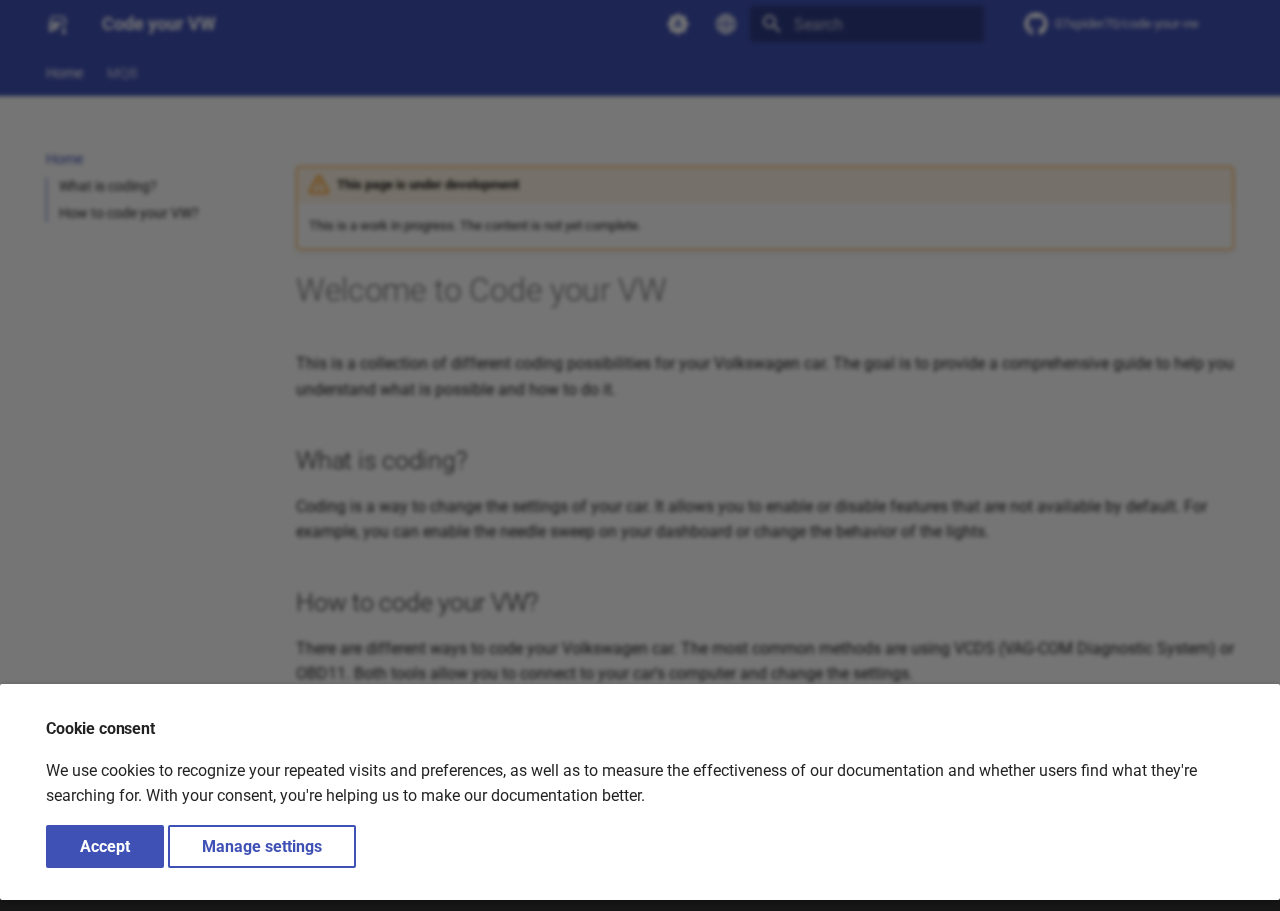
==== commit 818dcd5f: "Deployed 46135f5 with MkDocs version: 1.6.1" ====
--- a/index.html
+++ b/index.html
@@ -16,13 +16,15 @@
       
       
       
+        <link rel="next" href="platforms/MQB/">
+      
       
       <link rel="icon" href="assets/images/favicon.png">
       <meta name="generator" content="mkdocs-1.6.1, mkdocs-material-9.5.50">
     
     
       
-        <title>Index - Code your VW</title>
+        <title>Code your VW</title>
       
     
     
@@ -98,6 +100,12 @@
     
     
     
+
+  <!-- Determine title -->
+  
+  
+
+
   </head>
   
   
@@ -151,7 +159,7 @@
         <div class="md-header__topic" data-md-component="header-topic">
           <span class="md-ellipsis">
             
-              Index
+              Home
             
           </span>
         </div>
@@ -208,13 +216,13 @@
       <ul class="md-select__list">
         
           <li class="md-select__item">
-            <a href="./" hreflang="en" class="md-select__link">
+            <a href="/" hreflang="en" class="md-select__link">
               English
             </a>
           </li>
         
           <li class="md-select__item">
-            <a href="sk/" hreflang="sk" class="md-select__link">
+            <a href="/sk/" hreflang="sk" class="md-select__link">
               Slovenský
             </a>
           </li>
@@ -308,7 +316,24 @@
   
     
   
-  Index
+  Home
+
+      </a>
+    </li>
+  
+
+      
+        
+  
+  
+  
+    <li class="md-tabs__item">
+      <a href="platforms/MQB/" class="md-tabs__link">
+        
+  
+    
+  
+  MQB
 
       </a>
     </li>
@@ -325,6 +350,8 @@
         <div class="md-main__inner md-grid">
           
             
+              
+                
               
               <div class="md-sidebar md-sidebar--primary" data-md-component="sidebar" data-md-type="navigation" >
                 <div class="md-sidebar__scrollwrap">
@@ -378,16 +405,84 @@
         
       
       
+        <label class="md-nav__link md-nav__link--active" for="__toc">
+          
+  
+  <span class="md-ellipsis">
+    Home
+  </span>
+  
+
+          <span class="md-nav__icon md-icon"></span>
+        </label>
+      
       <a href="." class="md-nav__link md-nav__link--active">
         
   
   <span class="md-ellipsis">
-    Index
+    Home
   </span>
   
 
       </a>
       
+        
+
+<nav class="md-nav md-nav--secondary" aria-label="Table of contents">
+  
+  
+  
+    
+  
+  
+    <label class="md-nav__title" for="__toc">
+      <span class="md-nav__icon md-icon"></span>
+      Table of contents
+    </label>
+    <ul class="md-nav__list" data-md-component="toc" data-md-scrollfix>
+      
+        <li class="md-nav__item">
+  <a href="#what-is-coding" class="md-nav__link">
+    <span class="md-ellipsis">
+      What is coding?
+    </span>
+  </a>
+  
+</li>
+      
+        <li class="md-nav__item">
+  <a href="#how-to-code-your-vw" class="md-nav__link">
+    <span class="md-ellipsis">
+      How to code your VW?
+    </span>
+  </a>
+  
+</li>
+      
+    </ul>
+  
+</nav>
+      
+    </li>
+  
+
+    
+      
+      
+  
+  
+  
+  
+    <li class="md-nav__item">
+      <a href="platforms/MQB/" class="md-nav__link">
+        
+  
+  <span class="md-ellipsis">
+    MQB
+  </span>
+  
+
+      </a>
     </li>
   
 
@@ -404,6 +499,10 @@
             <div class="md-content" data-md-component="content">
               <article class="md-content__inner md-typeset">
                 
+  <!-- Google AdSense Code -->
+  <script async src="assets/external/pagead2.googlesyndication.com/pagead/js/adsbygoogle.1300c648.js" crossorigin="anonymous"></script>
+  <!-- End Google AdSense Code -->
+  
                   
 
   
@@ -415,6 +514,11 @@
 <p>This is a work in progress. The content is not yet complete.</p>
 </div>
 <h1 id="welcome-to-code-your-vw">Welcome to Code your VW<a class="headerlink" href="#welcome-to-code-your-vw" title="Permanent link">&para;</a></h1>
+<p>This is a collection of different coding possibilities for your Volkswagen car. The goal is to provide a comprehensive guide to help you understand what is possible and how to do it.</p>
+<h2 id="what-is-coding">What is coding?<a class="headerlink" href="#what-is-coding" title="Permanent link">&para;</a></h2>
+<p>Coding is a way to change the settings of your car. It allows you to enable or disable features that are not available by default. For example, you can enable the needle sweep on your dashboard or change the behavior of the lights.</p>
+<h2 id="how-to-code-your-vw">How to code your VW?<a class="headerlink" href="#how-to-code-your-vw" title="Permanent link">&para;</a></h2>
+<p>There are different ways to code your Volkswagen car. The most common methods are using VCDS (VAG-COM Diagnostic System) or OBD11. Both tools allow you to connect to your car's computer and change the settings.</p>
 
 
 
@@ -437,7 +541,7 @@
     <span class="md-icon" title="Last update">
       <svg xmlns="http://www.w3.org/2000/svg" viewBox="0 0 24 24"><path d="M21 13.1c-.1 0-.3.1-.4.2l-1 1 2.1 2.1 1-1c.2-.2.2-.6 0-.8l-1.3-1.3c-.1-.1-.2-.2-.4-.2m-1.9 1.8-6.1 6V23h2.1l6.1-6.1zM12.5 7v5.2l4 2.4-1 1L11 13V7zM11 21.9c-5.1-.5-9-4.8-9-9.9C2 6.5 6.5 2 12 2c5.3 0 9.6 4.1 10 9.3-.3-.1-.6-.2-1-.2s-.7.1-1 .2C19.6 7.2 16.2 4 12 4c-4.4 0-8 3.6-8 8 0 4.1 3.1 7.5 7.1 7.9l-.1.2z"/></svg>
     </span>
-    <span class="git-revision-date-localized-plugin git-revision-date-localized-plugin-datetime">January 19, 2025 13:09:46</span>
+    <span class="git-revision-date-localized-plugin git-revision-date-localized-plugin-datetime">January 20, 2025 20:24:02</span>
   </span>
 
     
@@ -457,9 +561,12 @@
 
 
 
+  
+
 
 
                 
+
               </article>
             </div>
           
@@ -480,21 +587,40 @@
         <footer class="md-footer">
   
     
+      
+        
+      
+      <nav class="md-footer__inner md-grid" aria-label="Footer" >
+        
+        
+          
+          <a href="platforms/MQB/" class="md-footer__link md-footer__link--next" aria-label="Next: MQB">
+            <div class="md-footer__title">
+              <span class="md-footer__direction">
+                Next
+              </span>
+              <div class="md-ellipsis">
+                MQB
+              </div>
+            </div>
+            <div class="md-footer__button md-icon">
+              
+              <svg xmlns="http://www.w3.org/2000/svg" viewBox="0 0 24 24"><path d="M4 11v2h12l-5.5 5.5 1.42 1.42L19.84 12l-7.92-7.92L10.5 5.5 16 11z"/></svg>
+            </div>
+          </a>
+        
+      </nav>
+    
   
   <div class="md-footer-meta md-typeset">
     <div class="md-footer-meta__inner md-grid">
       <div class="md-copyright">
   
     <div class="md-copyright__highlight">
-      Copyright &copy; 2025 07spider70 - <a href="#__consent">Change cookie settings</a>
-
-    </div>
-  
-  
-    Made with
-    <a href="https://squidfunk.github.io/mkdocs-material/" target="_blank" rel="noopener">
-      Material for MkDocs
-    </a>
+      
+Copyright &copy; 2025 07spider70 <br> <a href="#__consent">Change cookie settings</a>
+    </div>
+  
   
 </div>
       
@@ -568,7 +694,7 @@
       </div>
       <script>var consent=__md_get("__consent");if(consent)for(var input of document.forms.consent.elements)input.name&&(input.checked=consent[input.name]||!1);else"file:"!==location.protocol&&setTimeout((function(){document.querySelector("[data-md-component=consent]").hidden=!1}),250);var form=document.forms.consent;for(var action of["submit","reset"])form.addEventListener(action,(function(e){if(e.preventDefault(),"reset"===e.type)for(var n of document.forms.consent.elements)n.name&&(n.checked=!1);__md_set("__consent",Object.fromEntries(Array.from(new FormData(form).keys()).map((function(e){return[e,!0]})))),location.hash="",location.reload()}))</script>
     
-    <script id="__config" type="application/json">{"base": ".", "features": ["navigation.tabs", "navigation.sections", "navigation.path", "navigation.expand", "navigation.footer", "navigation.indexes", "navigation.instant", "navigation.instant.progress", "navigation.tracking", "navigation.top", "search.suggest", "search.highlight", "content.tabs.link", "content.code.annotate", "content.code.copy", "content.tooltips", "toc.integrate", "search.share", "announce.dismiss"], "search": "assets/javascripts/workers/search.f8cc74c7.min.js", "translations": {"clipboard.copied": "Copied to clipboard", "clipboard.copy": "Copy to clipboard", "search.result.more.one": "1 more on this page", "search.result.more.other": "# more on this page", "search.result.none": "No matching documents", "search.result.one": "1 matching document", "search.result.other": "# matching documents", "search.result.placeholder": "Type to start searching", "search.result.term.missing": "Missing", "select.version": "Select version"}}</script>
+    <script id="__config" type="application/json">{"base": ".", "features": ["navigation.tabs", "navigation.sections", "navigation.path", "navigation.expand", "navigation.footer", "navigation.indexes", "navigation.instant", "navigation.instant.progress", "navigation.tracking", "navigation.top", "search.suggest", "search.highlight", "content.tabs.link", "content.code.annotate", "content.code.copy", "content.tooltips", "toc.integrate", "search.share", "toc.follow", "navigation.prune", "announce.dismiss"], "search": "assets/javascripts/workers/search.f8cc74c7.min.js", "translations": {"clipboard.copied": "Copied to clipboard", "clipboard.copy": "Copy to clipboard", "search.result.more.one": "1 more on this page", "search.result.more.other": "# more on this page", "search.result.none": "No matching documents", "search.result.one": "1 matching document", "search.result.other": "# matching documents", "search.result.placeholder": "Type to start searching", "search.result.term.missing": "Missing", "select.version": "Select version"}}</script>
     
     
       <script src="assets/javascripts/bundle.60a45f97.min.js"></script>
